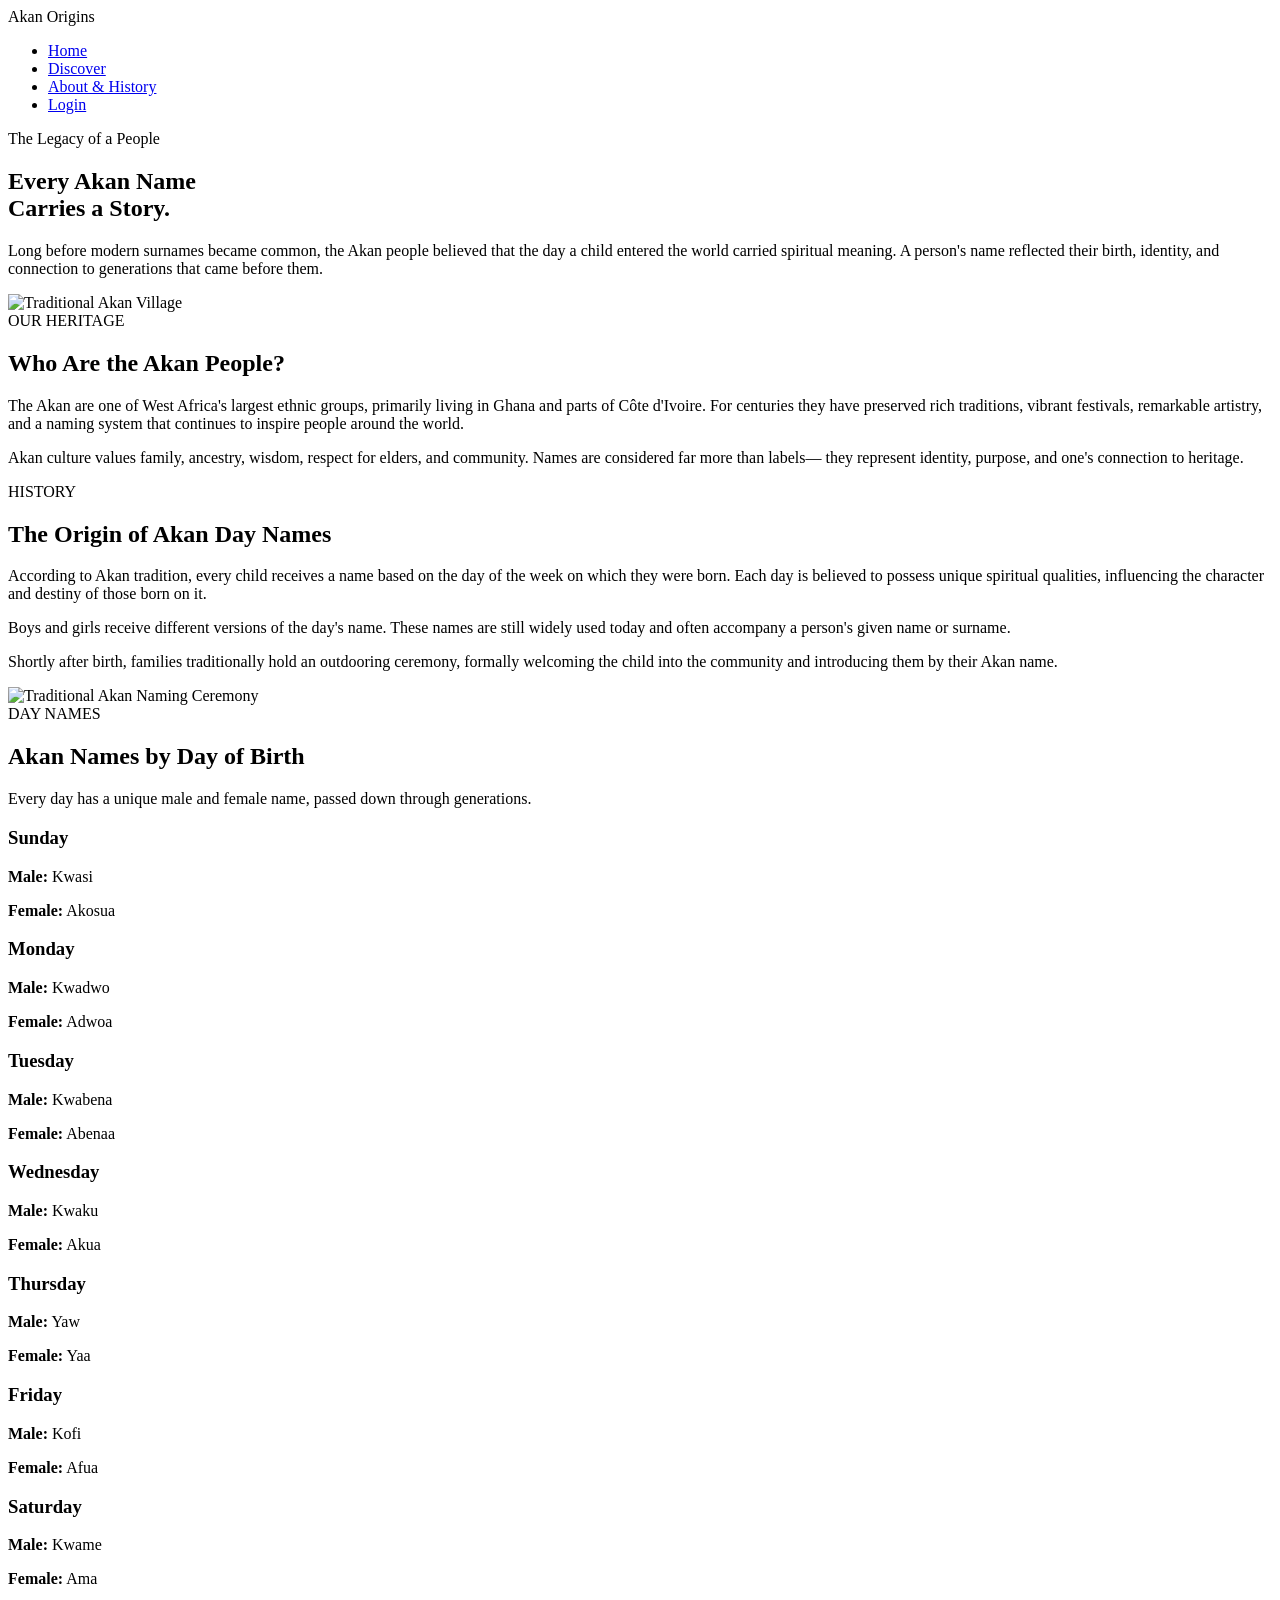
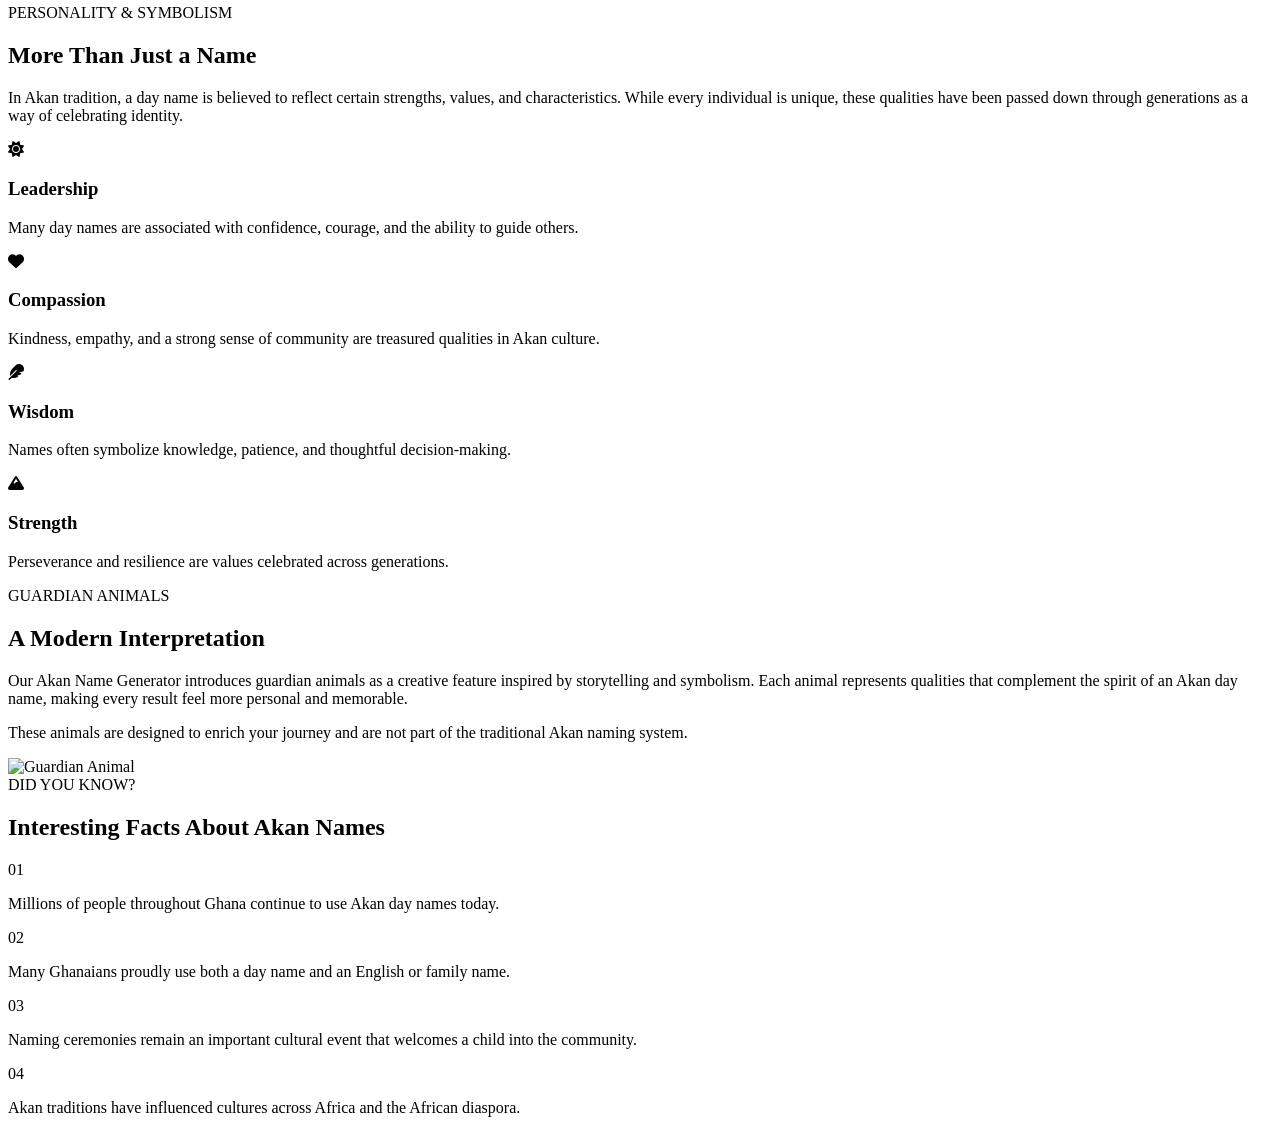
==== about.html @ 66f19a2b "add about-page fun-fact section" ====
<!DOCTYPE html>
<html lang="en">
<head>
    <meta charset="UTF-8">
    <meta name="viewport" content="width=device-width, initial-scale=1.0">
    <title>About & History | Akan Name Generator</title>

    <link rel="stylesheet" href="css/about.css">

    <!-- Google Fonts -->
    <link href="https://fonts.googleapis.com/css2?family=Playfair+Display:wght@400;600;700;800&family=Poppins:wght@300;400;500;600&display=swap" rel="stylesheet">

    <!-- Font Awesome -->
    <link rel="stylesheet"
          href="https://cdnjs.cloudflare.com/ajax/libs/font-awesome/6.6.0/css/all.min.css">
</head>
<body>

<!-- nav -->

<header>
    <nav class="navbar">

        <div class="logo">
            <span class="gold">Akan</span> Origins
        </div>

        <ul class="nav-links">
            <li><a href="index.html">Home</a></li>
            <li><a href="discover.html">Discover</a></li>
            <li><a href="about.html" class="active">About & History</a></li>
            <li><a href="login.html">Login</a></li>
        </ul>

    </nav>
</header>

<!-- hero section -->

<section class="about-hero">

    <div class="overlay"></div>

    <div class="hero-content">

        <p class="section-tag">
            The Legacy of a People
        </p>

        <h1>
            Every Akan Name<br>
            Carries a Story.
        </h1>

        <p class="hero-text">
            Long before modern surnames became common, the Akan people
            believed that the day a child entered the world carried
            spiritual meaning. A person's name reflected their birth,
            identity, and connection to generations that came before them.
        </p>

    </div>

</section>

<!-- introduction -->

<section class="intro">

    <div class="container">

        <div class="intro-image">

            <img src="images/akan-village.jpg"
                 alt="Traditional Akan Village">

        </div>

        <div class="intro-text">

            <span class="small-title">
                OUR HERITAGE
            </span>

            <h2>
                Who Are the Akan People?
            </h2>

            <p>

                The Akan are one of West Africa's largest ethnic groups,
                primarily living in Ghana and parts of Côte d'Ivoire.
                For centuries they have preserved rich traditions,
                vibrant festivals, remarkable artistry,
                and a naming system that continues to inspire people
                around the world.

            </p>

            <p>

                Akan culture values family, ancestry, wisdom,
                respect for elders, and community.
                Names are considered far more than labels—
                they represent identity, purpose,
                and one's connection to heritage.

            </p>

        </div>

    </div>

</section>

<!-- history -->

<section class="history">

    <div class="container">

        <div class="history-left">

            <span class="small-title">
                HISTORY
            </span>

            <h2>
                The Origin of Akan Day Names
            </h2>

            <p>

                According to Akan tradition, every child receives a
                name based on the day of the week on which they were born.
                Each day is believed to possess unique spiritual qualities,
                influencing the character and destiny of those born on it.

            </p>

            <p>

                Boys and girls receive different versions of the day's
                name. These names are still widely used today and often
                accompany a person's given name or surname.

            </p>

            <p>

                Shortly after birth, families traditionally hold an
                outdooring ceremony, formally welcoming the child into
                the community and introducing them by their Akan name.

            </p>

        </div>

        <div class="history-right">

            <img src="images/naming-ceremony.jpg"
                 alt="Traditional Akan Naming Ceremony">

        </div>

    </div>

</section>

<!-- days of the week -->

<section class="days">

    <div class="section-heading">

        <span class="small-title">
            DAY NAMES
        </span>

        <h2>
            Akan Names by Day of Birth
        </h2>

        <p>

            Every day has a unique male and female name,
            passed down through generations.

        </p>

    </div>

    <div class="days-grid">

        <div class="day-card">
            <h3>Sunday</h3>
            <p><strong>Male:</strong> Kwasi</p>
            <p><strong>Female:</strong> Akosua</p>
        </div>

        <div class="day-card">
            <h3>Monday</h3>
            <p><strong>Male:</strong> Kwadwo</p>
            <p><strong>Female:</strong> Adwoa</p>
        </div>

        <div class="day-card">
            <h3>Tuesday</h3>
            <p><strong>Male:</strong> Kwabena</p>
            <p><strong>Female:</strong> Abenaa</p>
        </div>

        <div class="day-card">
            <h3>Wednesday</h3>
            <p><strong>Male:</strong> Kwaku</p>
            <p><strong>Female:</strong> Akua</p>
        </div>

        <div class="day-card">
            <h3>Thursday</h3>
            <p><strong>Male:</strong> Yaw</p>
            <p><strong>Female:</strong> Yaa</p>
        </div>

        <div class="day-card">
            <h3>Friday</h3>
            <p><strong>Male:</strong> Kofi</p>
            <p><strong>Female:</strong> Afua</p>
        </div>

        <div class="day-card">
            <h3>Saturday</h3>
            <p><strong>Male:</strong> Kwame</p>
            <p><strong>Female:</strong> Ama</p>
        </div>

    </div>

</section>

<!-- personality and symbolism -->

<section class="personality">

    <div class="section-heading">

        <span class="small-title">
            PERSONALITY & SYMBOLISM
        </span>

        <h2>
            More Than Just a Name
        </h2>

        <p>
            In Akan tradition, a day name is believed to reflect certain
            strengths, values, and characteristics. While every individual
            is unique, these qualities have been passed down through
            generations as a way of celebrating identity.
        </p>

    </div>

    <div class="traits-grid">

        <div class="trait-card">
            <i class="fas fa-sun"></i>
            <h3>Leadership</h3>
            <p>Many day names are associated with confidence, courage, and the ability to guide others.</p>
        </div>

        <div class="trait-card">
            <i class="fas fa-heart"></i>
            <h3>Compassion</h3>
            <p>Kindness, empathy, and a strong sense of community are treasured qualities in Akan culture.</p>
        </div>

        <div class="trait-card">
            <i class="fas fa-feather"></i>
            <h3>Wisdom</h3>
            <p>Names often symbolize knowledge, patience, and thoughtful decision-making.</p>
        </div>

        <div class="trait-card">
            <i class="fas fa-mountain"></i>
            <h3>Strength</h3>
            <p>Perseverance and resilience are values celebrated across generations.</p>
        </div>

    </div>

</section>

<!-- spirit aimals -->

<section class="guardian">

    <div class="container">

        <div class="guardian-text">

            <span class="small-title">
                GUARDIAN ANIMALS
            </span>

            <h2>
                A Modern Interpretation
            </h2>

            <p>
                Our Akan Name Generator introduces guardian animals as a
                creative feature inspired by storytelling and symbolism.
                Each animal represents qualities that complement the spirit
                of an Akan day name, making every result feel more personal
                and memorable.
            </p>

            <p>
                These animals are designed to enrich your journey and are
                not part of the traditional Akan naming system.
            </p>

        </div>

        <div class="guardian-image">

            <img src="images/guardian-animal.jpg"
                 alt="Guardian Animal">

        </div>

    </div>

</section>

<!-- fun facts -->

<section class="facts">

    <div class="section-heading">

        <span class="small-title">
            DID YOU KNOW?
        </span>

        <h2>
            Interesting Facts About Akan Names
        </h2>

    </div>

    <div class="facts-grid">

        <div class="fact-card">
            <span>01</span>
            <p>
                Millions of people throughout Ghana continue to use
                Akan day names today.
            </p>
        </div>

        <div class="fact-card">
            <span>02</span>
            <p>
                Many Ghanaians proudly use both a day name and an
                English or family name.
            </p>
        </div>

        <div class="fact-card">
            <span>03</span>
            <p>
                Naming ceremonies remain an important cultural event
                that welcomes a child into the community.
            </p>
        </div>

        <div class="fact-card">
            <span>04</span>
            <p>
                Akan traditions have influenced cultures across Africa
                and the African diaspora.
            </p>
        </div>

    </div>

</section>
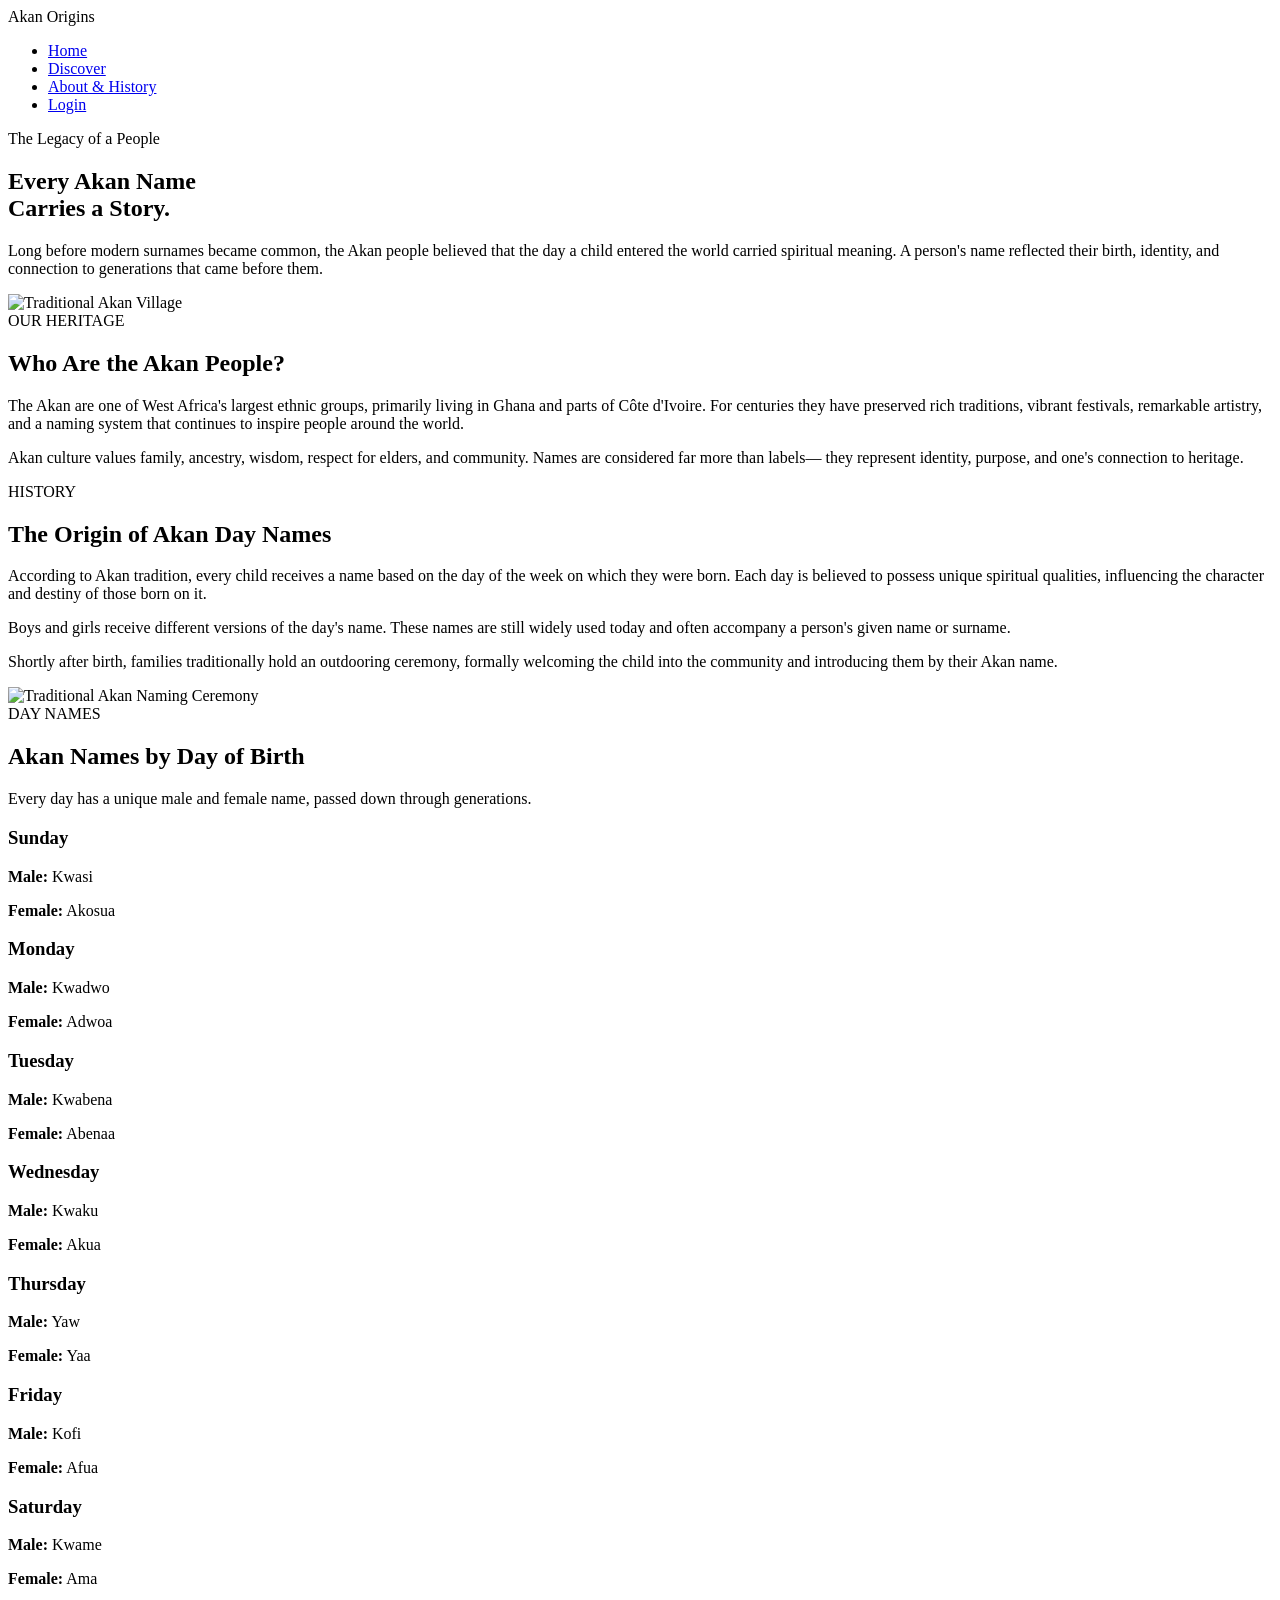
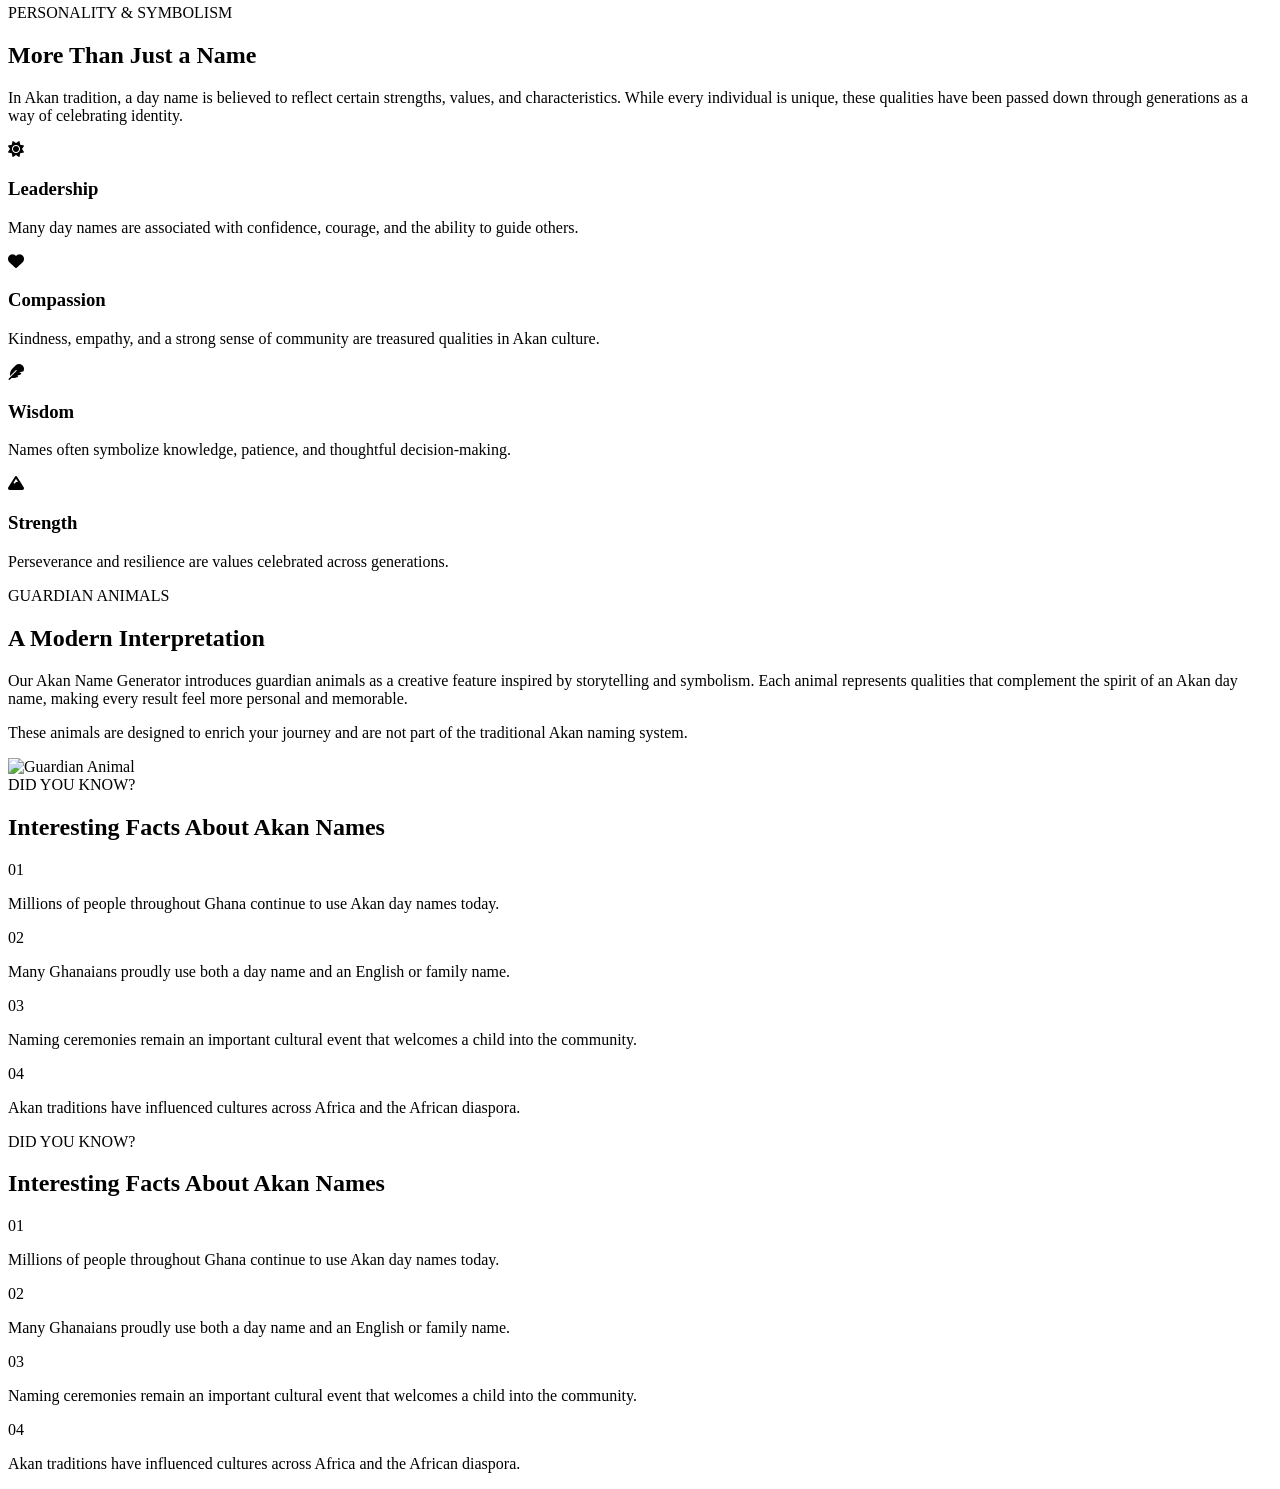
==== commit bd029657: "add about-page cta section" ====
--- a/about.html
+++ b/about.html
@@ -387,3 +387,57 @@
 
 </section>
 
+<!-- cta -->
+
+<section class="facts">
+
+    <div class="section-heading">
+
+        <span class="small-title">
+            DID YOU KNOW?
+        </span>
+
+        <h2>
+            Interesting Facts About Akan Names
+        </h2>
+
+    </div>
+
+    <div class="facts-grid">
+
+        <div class="fact-card">
+            <span>01</span>
+            <p>
+                Millions of people throughout Ghana continue to use
+                Akan day names today.
+            </p>
+        </div>
+
+        <div class="fact-card">
+            <span>02</span>
+            <p>
+                Many Ghanaians proudly use both a day name and an
+                English or family name.
+            </p>
+        </div>
+
+        <div class="fact-card">
+            <span>03</span>
+            <p>
+                Naming ceremonies remain an important cultural event
+                that welcomes a child into the community.
+            </p>
+        </div>
+
+        <div class="fact-card">
+            <span>04</span>
+            <p>
+                Akan traditions have influenced cultures across Africa
+                and the African diaspora.
+            </p>
+        </div>
+
+    </div>
+
+</section>
+
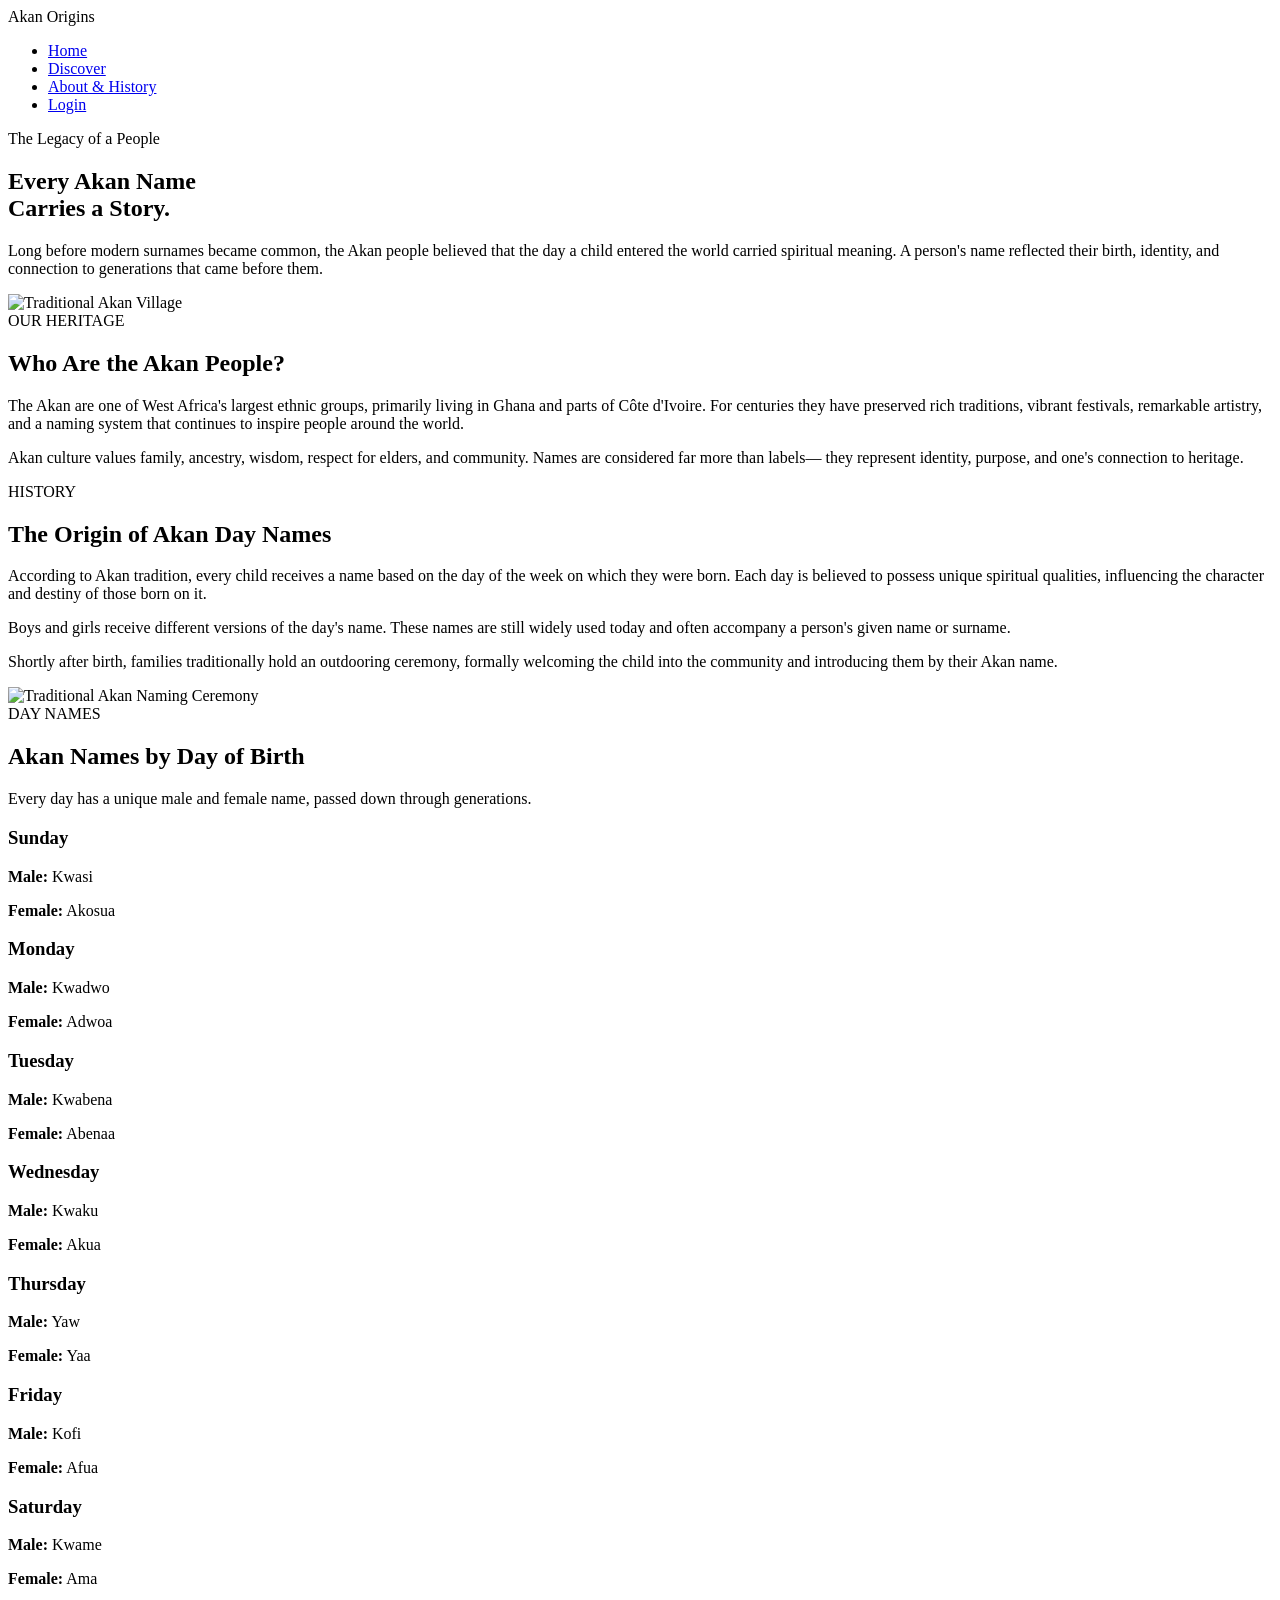
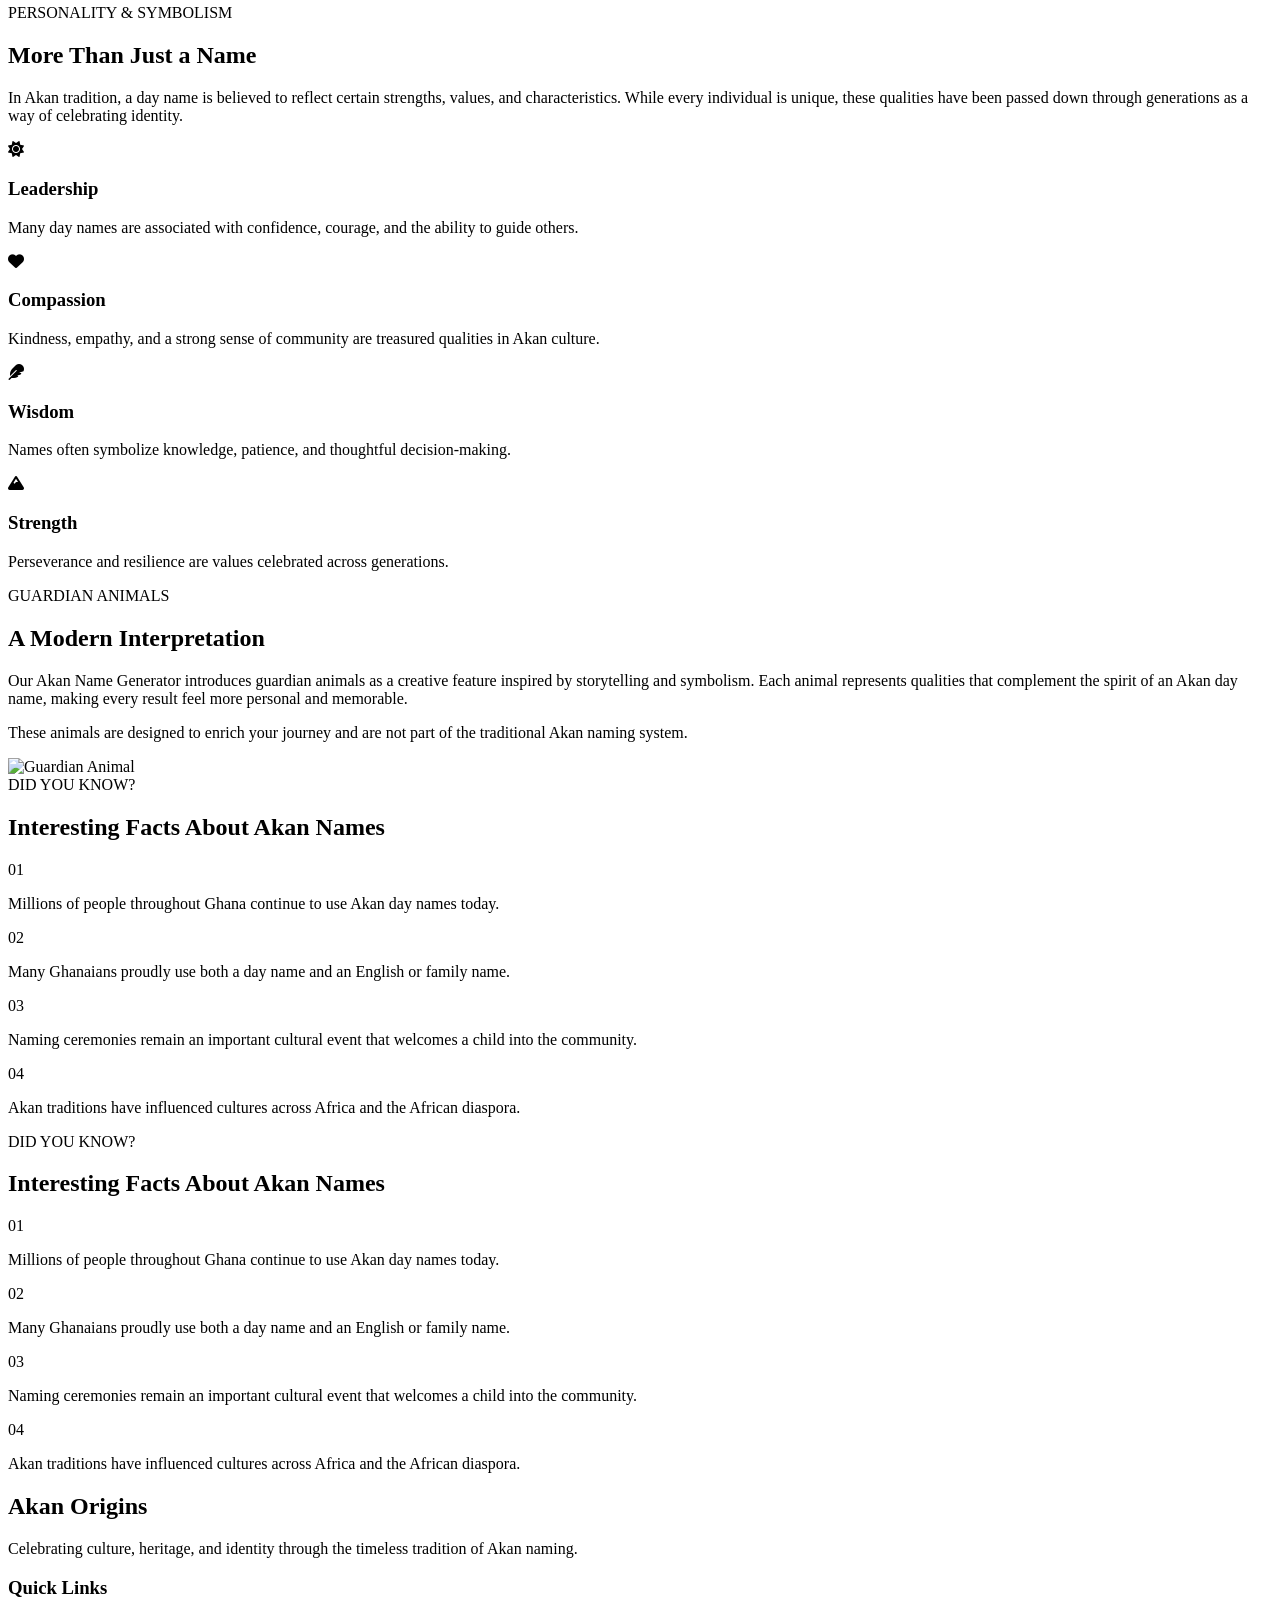
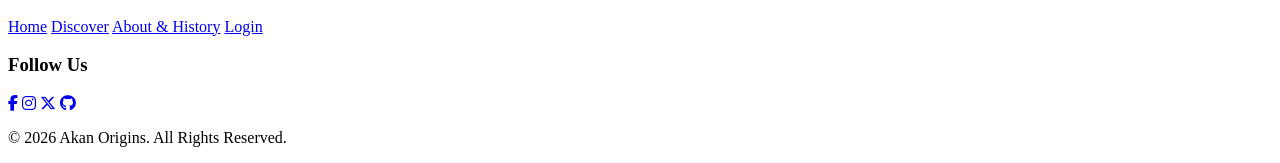
==== commit aa7472df: "add about-page footer section" ====
--- a/about.html
+++ b/about.html
@@ -441,3 +441,51 @@
 
 </section>
 
+<!-- footer -->
+
+<footer>
+
+    <div class="footer-content">
+
+        <div class="footer-logo">
+            <h2><span>Akan</span> Origins</h2>
+            <p>
+                Celebrating culture, heritage, and identity through the
+                timeless tradition of Akan naming.
+            </p>
+        </div>
+
+        <div class="footer-links">
+
+            <h3>Quick Links</h3>
+
+            <a href="index.html">Home</a>
+            <a href="discover.html">Discover</a>
+            <a href="about.html">About & History</a>
+            <a href="login.html">Login</a>
+
+        </div>
+
+        <div class="footer-social">
+
+            <h3>Follow Us</h3>
+
+            <a href="#"><i class="fab fa-facebook-f"></i></a>
+            <a href="#"><i class="fab fa-instagram"></i></a>
+            <a href="#"><i class="fab fa-x-twitter"></i></a>
+            <a href="#"><i class="fab fa-github"></i></a>
+
+        </div>
+
+    </div>
+
+    <div class="footer-bottom">
+        <p>
+            © 2026 Akan Origins. All Rights Reserved.
+        </p>
+    </div>
+
+</footer>
+
+</body>
+</html>
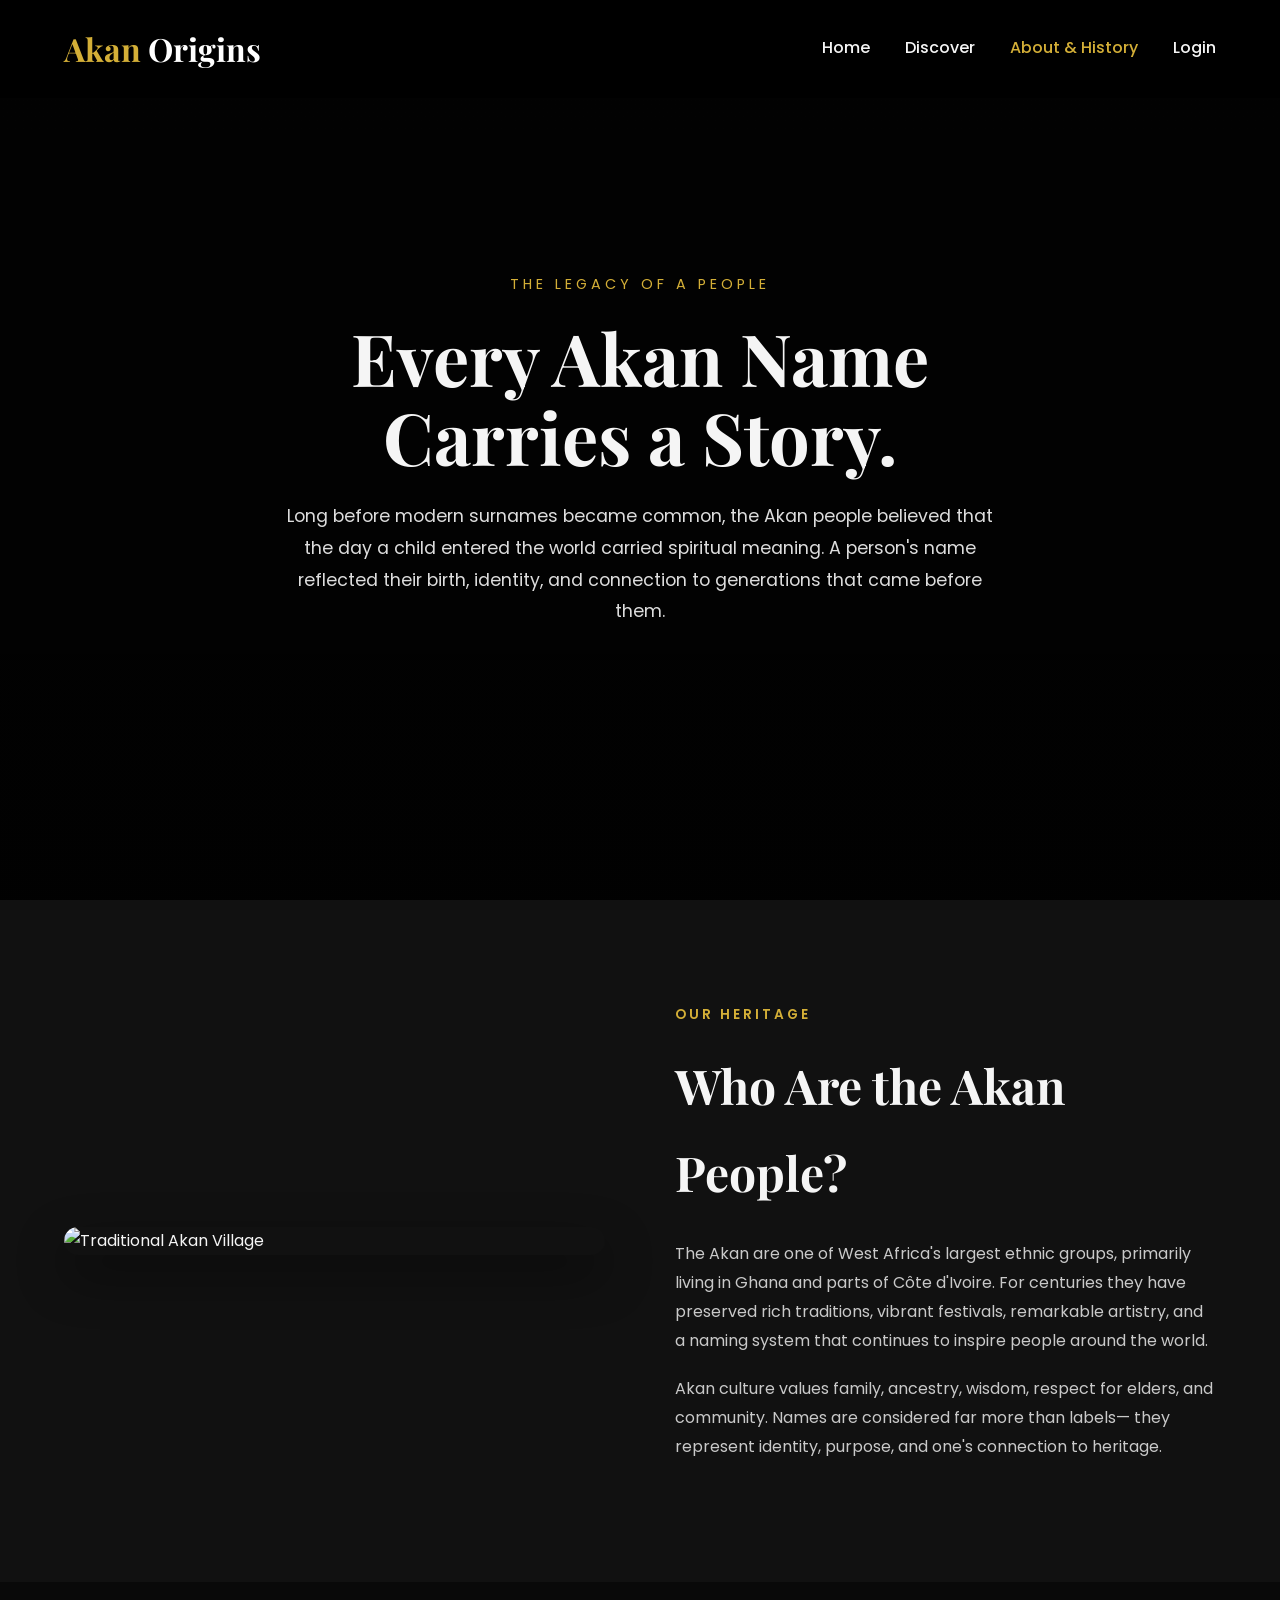
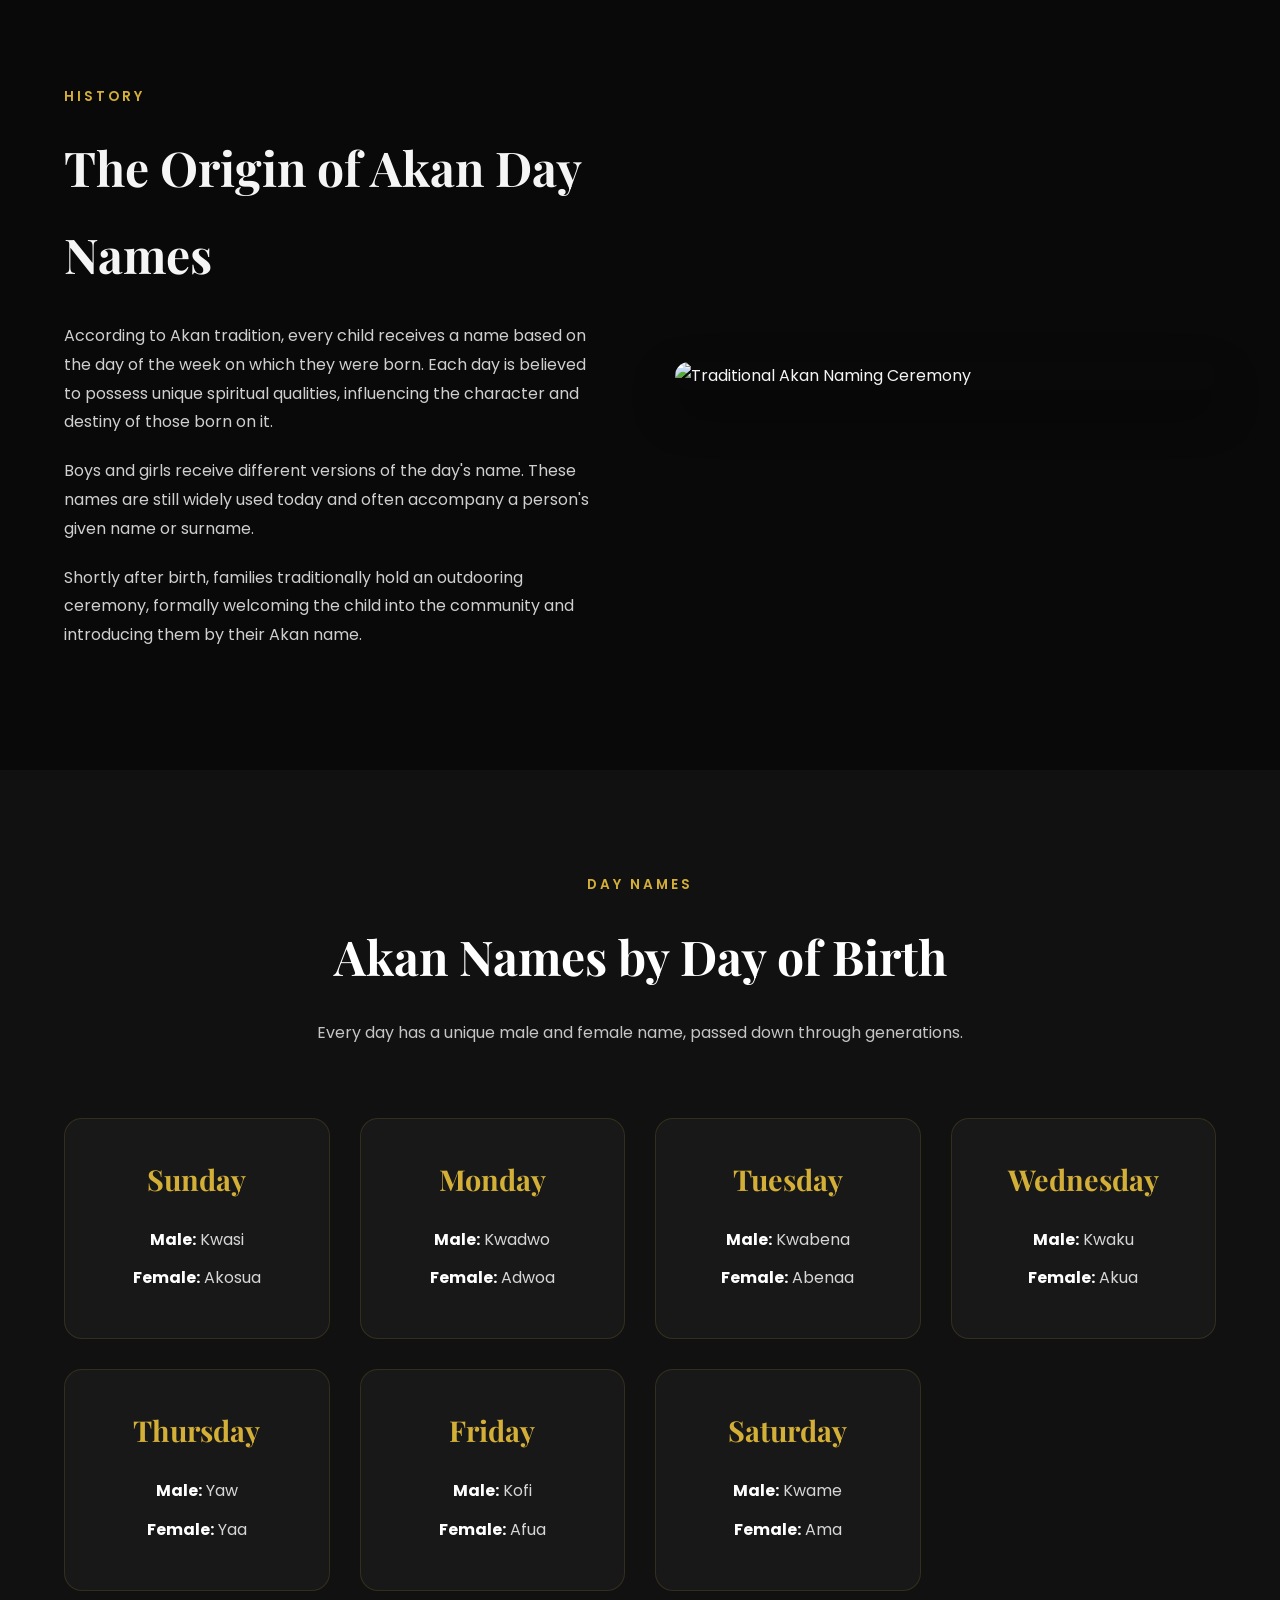
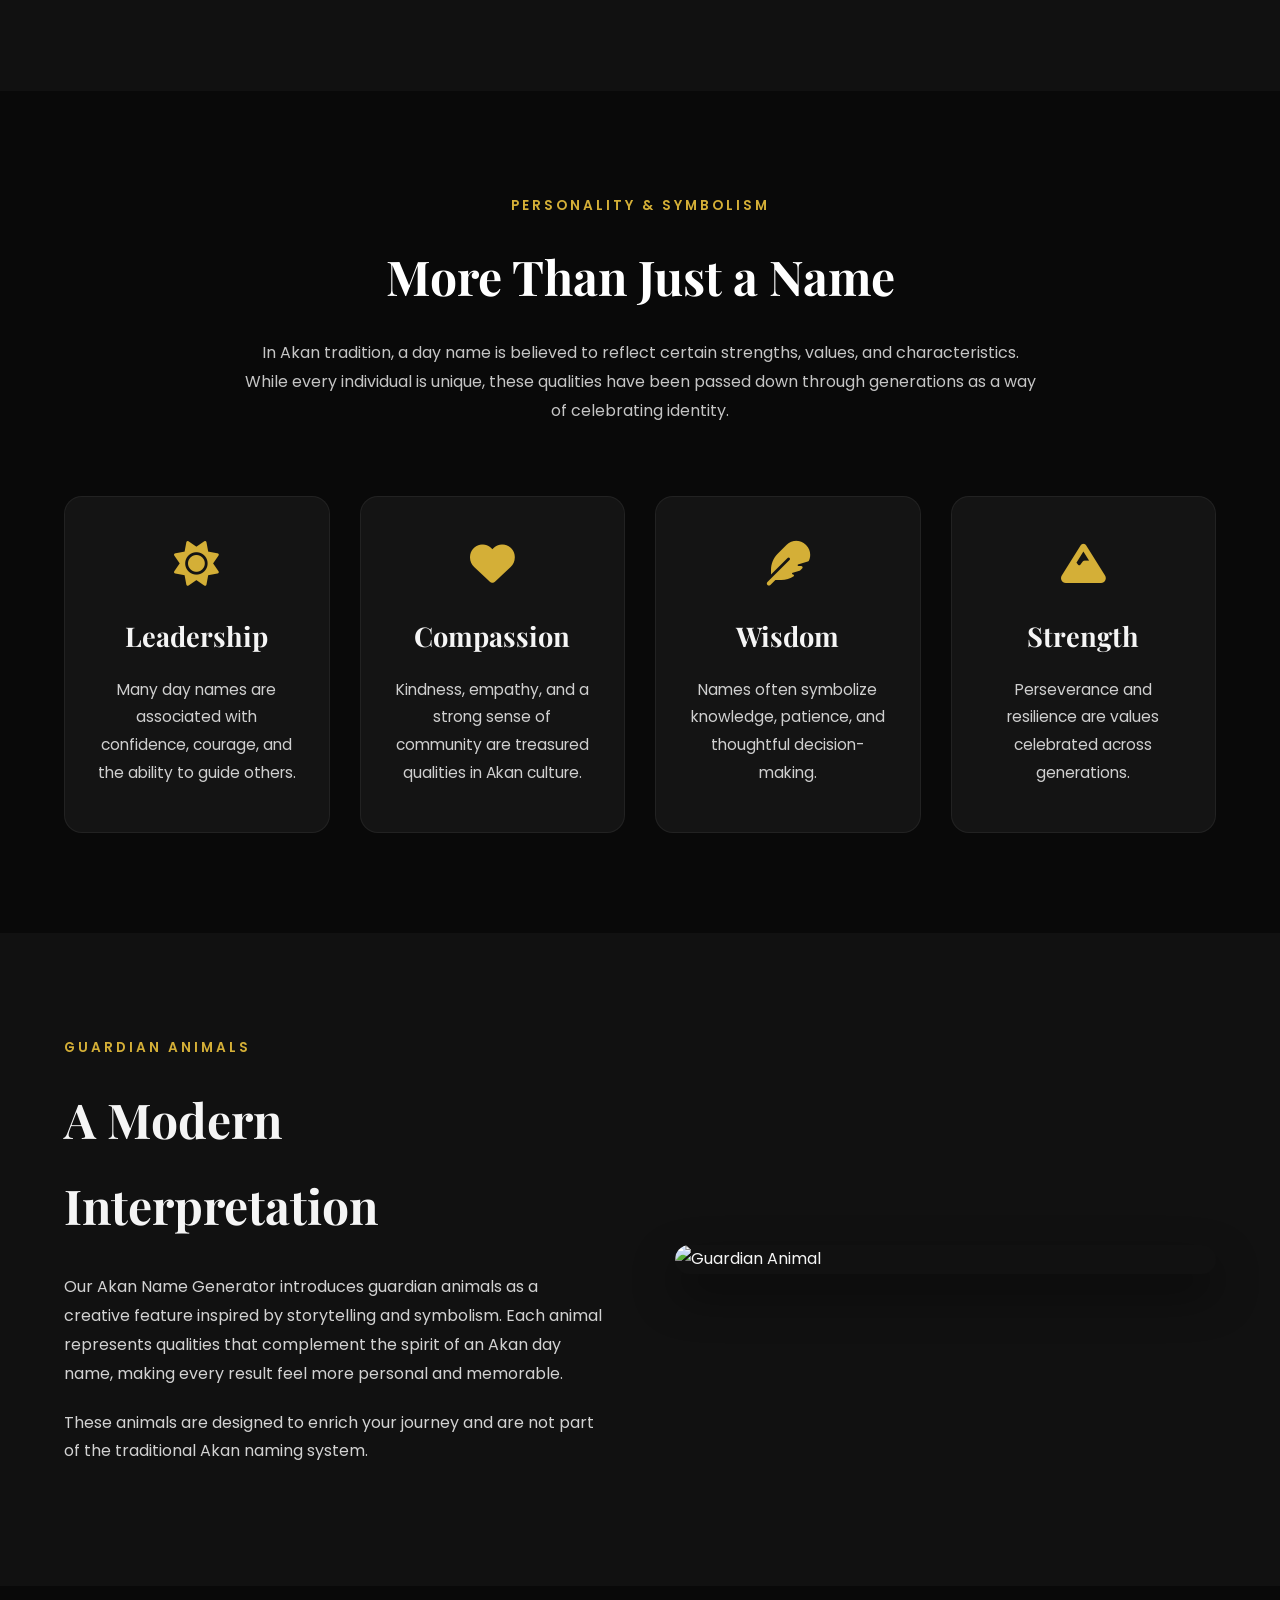
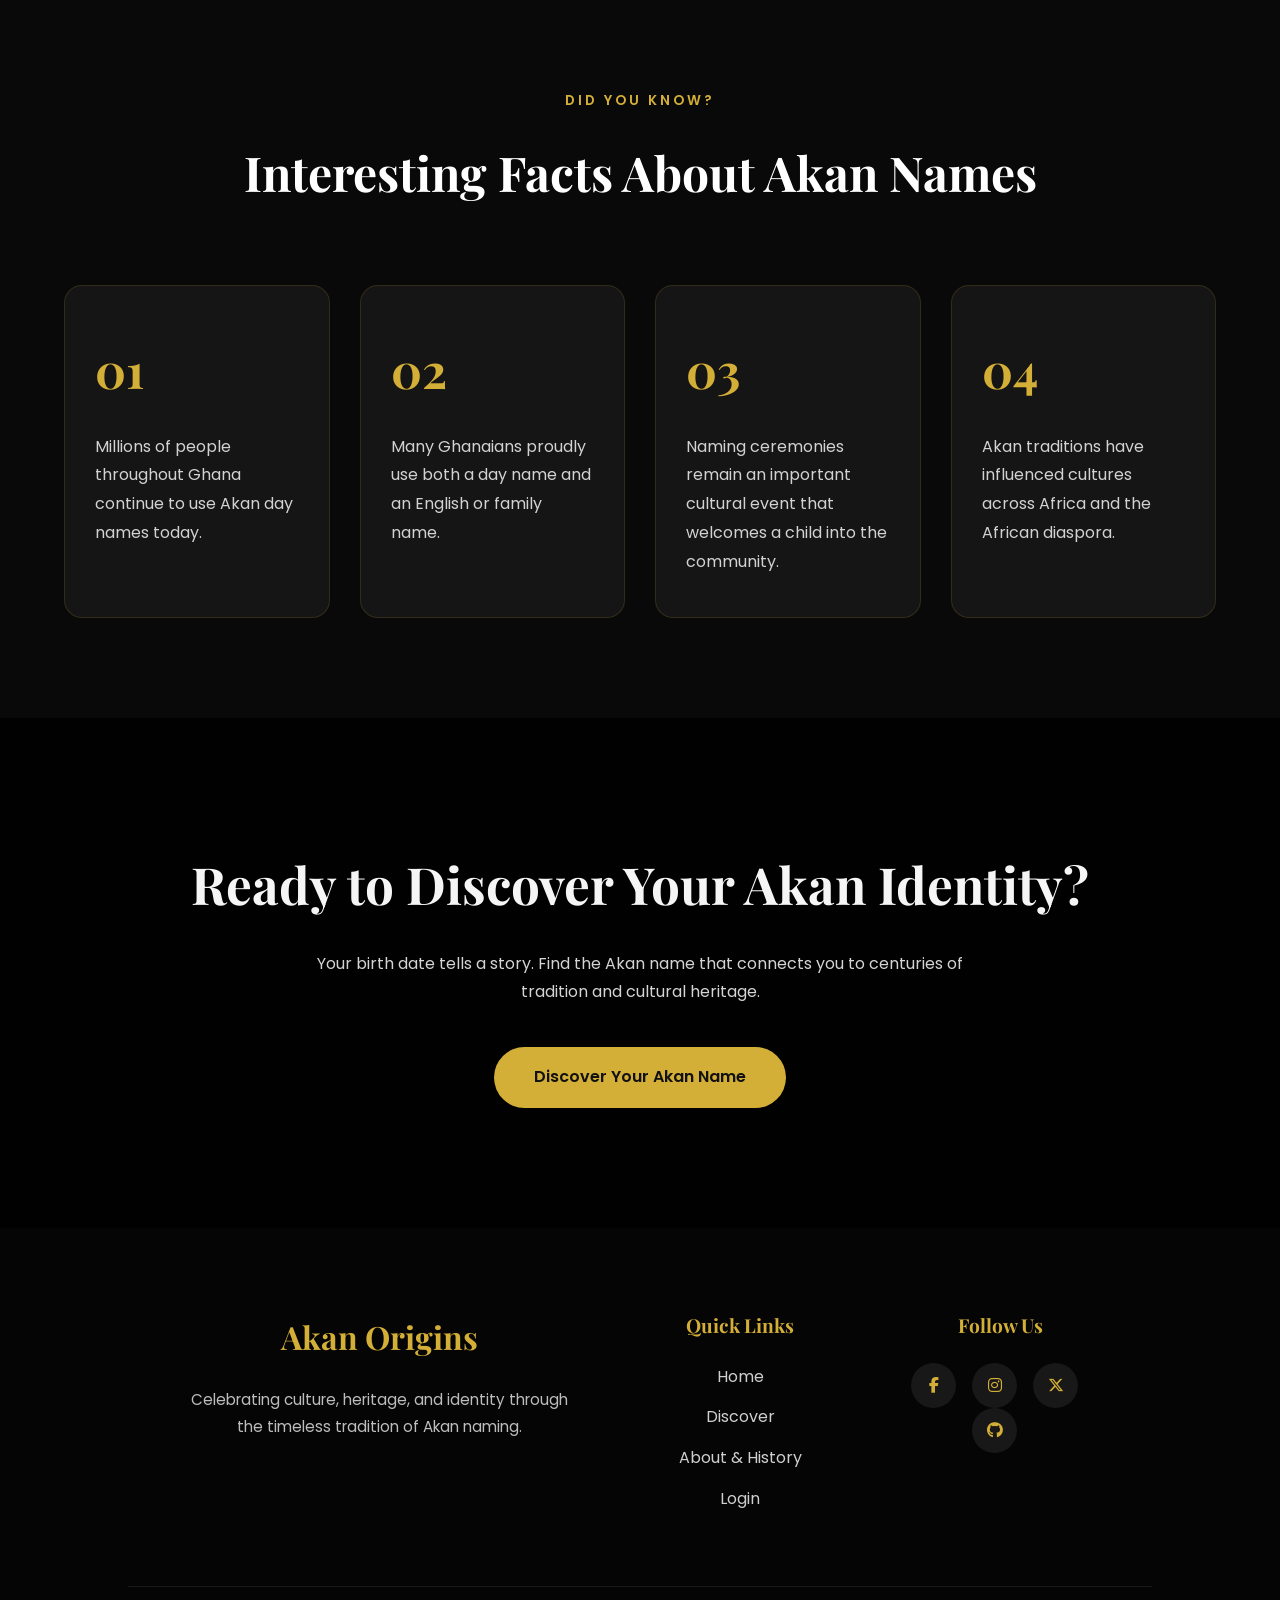
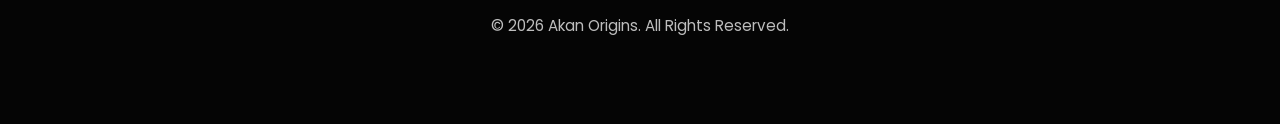
==== commit 37bbbcae: "change about page cta" ====
--- a/about.html
+++ b/about.html
@@ -5,7 +5,7 @@
     <meta name="viewport" content="width=device-width, initial-scale=1.0">
     <title>About & History | Akan Name Generator</title>
 
-    <link rel="stylesheet" href="css/about.css">
+    <link rel="stylesheet" href="css/style.css">
 
     <!-- Google Fonts -->
     <link href="https://fonts.googleapis.com/css2?family=Playfair+Display:wght@400;600;700;800&family=Poppins:wght@300;400;500;600&display=swap" rel="stylesheet">
@@ -389,55 +389,20 @@
 
 <!-- cta -->
 
-<section class="facts">
-
-    <div class="section-heading">
-
-        <span class="small-title">
-            DID YOU KNOW?
-        </span>
-
-        <h2>
-            Interesting Facts About Akan Names
-        </h2>
-
-    </div>
-
-    <div class="facts-grid">
-
-        <div class="fact-card">
-            <span>01</span>
-            <p>
-                Millions of people throughout Ghana continue to use
-                Akan day names today.
-            </p>
-        </div>
-
-        <div class="fact-card">
-            <span>02</span>
-            <p>
-                Many Ghanaians proudly use both a day name and an
-                English or family name.
-            </p>
-        </div>
-
-        <div class="fact-card">
-            <span>03</span>
-            <p>
-                Naming ceremonies remain an important cultural event
-                that welcomes a child into the community.
-            </p>
-        </div>
-
-        <div class="fact-card">
-            <span>04</span>
-            <p>
-                Akan traditions have influenced cultures across Africa
-                and the African diaspora.
-            </p>
-        </div>
-
-    </div>
+<section class="about-cta">
+
+    <h2>
+        Ready to Discover Your Akan Identity?
+    </h2>
+
+    <p>
+        Your birth date tells a story. Find the Akan name that connects
+        you to centuries of tradition and cultural heritage.
+    </p>
+
+    <a href="discover.html" class="cta-btn">
+        Discover Your Akan Name
+    </a>
 
 </section>
 
--- a/css/style.css
+++ b/css/style.css
@@ -0,0 +1,982 @@
+/* RESET */
+
+* {
+    margin: 0;
+    padding: 0;
+    box-sizing: border-box;
+}
+
+html {
+    scroll-behavior: smooth;
+}
+
+body {
+    font-family: "Poppins", sans-serif;
+    background-color: #0F0F0F;
+    color: #F7F3EC;
+    line-height: 1.7;
+}
+
+/* general style */
+
+section {
+    padding: 100px 10%;
+}
+
+h1,
+h2,
+h3 {
+    font-family: "Playfair Display", serif;
+}
+
+a {
+    text-decoration: none;
+}
+
+ul {
+    list-style: none;
+}
+
+.section-title {
+    text-align: center;
+    margin-bottom: 60px;
+}
+
+.section-title h2 {
+    font-size: 2.8rem;
+    color: #D4AF37;
+    margin-bottom: 15px;
+}
+
+.section-title p {
+    color: #BDBDBD;
+    max-width: 700px;
+    margin: auto;
+}
+
+/* header */
+
+header {
+    position: fixed;
+    width: 100%;
+    top: 0;
+    left: 0;
+    z-index: 1000;
+
+    background: rgba(15, 15, 15, 0.85);
+    backdrop-filter: blur(10px);
+}
+
+/* nav */
+
+nav {
+    width: 90%;
+    margin: auto;
+
+    display: flex;
+    justify-content: space-between;
+    align-items: center;
+
+    padding: 20px 0;
+}
+
+.logo h2 {
+    color: #D4AF37;
+    font-size: 2rem;
+}
+
+nav ul {
+    display: flex;
+    gap: 40px;
+}
+
+nav ul li a {
+    color: #F7F3EC;
+    font-weight: 500;
+    transition: 0.3s;
+}
+
+nav ul li a:hover {
+    color: #D4AF37;
+}
+
+/* hero section */
+
+.hero {
+    min-height: 100vh;
+    display: flex;
+    justify-content: center;
+    align-items: center;
+    text-align: center;
+    background:
+        linear-gradient(rgba(15,15,15,.75),
+        rgba(15,15,15,.75)),
+        url("../images/hero.jpg");
+
+    background-size: cover;
+    background-position: center;
+    background-attachment: fixed;
+}
+
+.hero-content {
+    max-width: 850px;
+}
+
+.subtitle {
+    color: #D4AF37;
+    letter-spacing: 3px;
+    text-transform: uppercase;
+    margin-bottom: 20px;
+}
+
+.hero h1 {
+    font-size: 4.8rem;
+    line-height: 1.1;
+    margin-bottom: 30px;
+}
+
+.hero-text {
+    color: #D8D8D8;
+    font-size: 1.1rem;
+    margin-bottom: 45px;
+}
+
+.hero-button {
+    display: inline-block;
+    background: #D4AF37;
+    color: #111;
+    padding: 18px 40px;
+    border-radius: 50px;
+    font-weight: 600;
+    transition: 0.3s;
+
+}
+
+.hero-button:hover {
+    transform: translateY(-5px);
+    background: #E4C76A;
+    box-shadow: 0 12px 30px rgba(212,175,55,.35);
+}
+
+/* history section */
+
+.history {
+    background-color: #181818;
+}
+
+.history-cards {
+    display: grid;
+    grid-template-columns: repeat(auto-fit, minmax(280px, 1fr));
+    gap: 30px;
+}
+
+.card {
+    background: #232323;
+    padding: 40px 30px;
+    border-radius: 18px;
+    border-top: 4px solid #D4AF37;
+    transition: 0.35s ease;
+}
+
+.card:hover {
+    transform: translateY(-10px);
+    box-shadow: 0 20px 40px rgba(0,0,0,.35);
+}
+
+.card h3 {
+    color: #D4AF37;
+    font-size: 1.6rem;
+    margin-bottom: 18px;
+}
+
+.card p {
+    color: #CFCFCF;
+    font-size: .98rem;
+}
+
+/* discover */
+
+.why-discover {
+    background-color: #0F0F0F;
+}
+
+.reason-cards {
+    display: grid;
+    grid-template-columns: repeat(auto-fit, minmax(270px, 1fr));
+    gap: 35px;
+}
+
+.reason-card {
+    background: #232323;
+    border-radius: 18px;
+    padding: 45px 30px;
+    text-align: center;
+    transition: .35s ease;
+    position: relative;
+    overflow: hidden;
+}
+
+/* Gold accent line */
+
+.reason-card::before {
+    content: "";
+    position: absolute;
+    top: 0;
+    left: 0;
+    width: 100%;
+    height: 4px;
+    background: #D4AF37;
+
+}
+
+.reason-card:hover {
+    transform: translateY(-10px);
+    box-shadow: 0 20px 40px rgba(0,0,0,.35);
+}
+
+.reason-card:nth-child(2) {
+    margin-top: 30px;
+}
+
+.reason-card h3 {
+    color: #D4AF37;
+    font-size: 1.7rem;
+    margin-bottom: 20px;
+
+}
+
+.reason-card p {
+    color: #D0D0D0;
+    font-size: .98rem;
+}
+
+/* how it works */
+
+.how-it-works {
+    background-color: #181818;
+}
+
+.steps {
+    display: flex;
+    justify-content: space-between;
+    gap: 25px;
+    flex-wrap: wrap;
+    margin-top: 60px;
+}
+
+.step {
+    flex: 1;
+    min-width: 220px;
+    background: #232323;
+    padding: 35px 25px;
+    border-radius: 18px;
+    text-align: center;
+    transition: 0.35s ease;
+    border-bottom: 4px solid #D4AF37;
+}
+
+.step:hover {
+    transform: translateY(-10px);
+    box-shadow: 0 20px 40px rgba(0,0,0,.35);
+}
+
+.step span {
+    display: inline-flex;
+    justify-content: center;
+    align-items: center;
+    width: 60px;
+    height: 60px;
+    border-radius: 50%;
+    background: #D4AF37;
+    color: #111;
+    font-weight: bold;
+    font-size: 1.2rem;
+    margin-bottom: 20px;
+}
+
+.step h3 {
+    color: #D4AF37;
+    font-size: 1.4rem;
+    margin-bottom: 15px;
+}
+
+.step p {
+    color: #D0D0D0;
+    font-size: .95rem;
+}
+
+/* teaser section */
+
+.teaser {
+    background: linear-gradient(
+        135deg,
+        #1B1B1B,
+        #111111
+    );
+    text-align: center;
+}
+
+.teaser-content {
+    max-width: 850px;
+    margin: auto;
+}
+
+.teaser h2 {
+    font-size: 3rem;
+    color: #D4AF37;
+    margin-bottom: 30px;
+}
+
+.teaser p {
+    color: #D8D8D8;
+    font-size: 1.1rem;
+    margin-bottom: 45px;
+    line-height: 1.9;
+}
+
+.teaser-button {
+    display: inline-block;
+    background: #D4AF37;
+    color: #111;
+    padding: 18px 45px;
+    border-radius: 50px;
+    font-weight: 600;
+    transition: .3s;
+}
+
+.teaser-button:hover {
+    background: #E4C76A;
+    transform: translateY(-5px);
+    box-shadow: 0 12px 30px rgba(212,175,55,.35);
+}
+
+/* cta */
+
+cta {
+    background: linear-gradient(135deg, #D4AF37, #B68B21);
+    text-align: center;
+    color: #111;
+}
+
+.cta h2 {
+    font-size: 3rem;
+    margin-bottom: 25px;
+    text-align: center;
+}
+
+.cta p {
+    font-size: 1.1rem;
+    max-width: 650px;
+    margin: auto auto 40px;
+    text-align: center;
+}
+
+.cta-button {
+    display: inline-block;
+    background: #D4AF37;
+    color: #F7F3EC;
+    padding: 18px 45px;
+    border-radius: 50px;
+    font-weight: 600;
+    transition: .3s;
+    justify-content: center;
+}
+
+.cta-button:hover {
+    background: #232323;
+    transform: translateY(-5px);
+    box-shadow: 0 12px 25px rgba(0,0,0,.35);
+}
+
+/* footer */
+
+footer {
+    background: #090909;
+    text-align: center;
+    padding: 50px 10%;
+}
+
+footer h2 {
+    color: #D4AF37;
+    font-size: 2rem;
+    margin-bottom: 15px;
+}
+
+footer p {
+    color: #BDBDBD;
+    margin-bottom: 10px;
+    font-size: .95rem;
+}
+
+/* custom scroll bar */
+
+::-webkit-scrollbar {
+
+    width: 10px;
+
+}
+
+::-webkit-scrollbar-track {
+
+    background: #111;
+
+}
+
+::-webkit-scrollbar-thumb {
+
+    background: #D4AF37;
+
+    border-radius: 20px;
+
+}
+
+::-webkit-scrollbar-thumb:hover {
+
+    background: #E4C76A;
+
+}
+
+/* google fonts */
+
+@import url('https://fonts.googleapis.com/css2?family=Playfair+Display:wght@400;500;600;700;800&family=Poppins:wght@300;400;500;600;700&display=swap');
+
+/* reset */
+
+*{
+    margin:0;
+    padding:0;
+    box-sizing:border-box;
+}
+
+html{
+    scroll-behavior:smooth;
+}
+
+body{
+    font-family:'Poppins',sans-serif;
+    background:#090909;
+    color:#f5f5f5;
+    line-height:1.8;
+    overflow-x:hidden;
+}
+
+img{
+    width:100%;
+    display:block;
+}
+
+a{
+    text-decoration:none;
+    color:inherit;
+}
+
+ul{
+    list-style:none;
+}
+
+.container{
+    width:90%;
+    max-width:1200px;
+    margin:auto;
+}
+
+section{
+    padding:100px 0;
+}
+
+/* reusable styles */
+
+.small-title{
+    display:inline-block;
+    color:#D4AF37;
+    font-size:.85rem;
+    font-weight:600;
+    letter-spacing:3px;
+    margin-bottom:15px;
+    text-transform:uppercase;
+}
+
+.section-heading{
+    text-align:center;
+    max-width:800px;
+    margin:0 auto 70px;
+}
+
+.section-heading h2{
+    font-family:'Playfair Display',serif;
+    font-size:3rem;
+    margin-bottom:20px;
+    color:#fff;
+}
+
+.section-heading p{
+    color:#c5c5c5;
+    font-size:1rem;
+}
+
+/* nav */
+
+header{
+    position:fixed;
+    width:100%;
+    top:0;
+    left:0;
+    z-index:1000;
+    background:rgba(0,0,0,.75);
+    backdrop-filter:blur(12px);
+}
+
+.navbar{
+    width:90%;
+    max-width:1300px;
+    margin:auto;
+    display:flex;
+    justify-content:space-between;
+    align-items:center;
+    padding:20px 0;
+}
+
+.logo{
+    font-family:'Playfair Display',serif;
+    font-size:2rem;
+    font-weight:700;
+    color:white;
+}
+
+.logo .gold{
+    color:#D4AF37;
+}
+
+.nav-links{
+    display:flex;
+    gap:35px;
+}
+
+.nav-links a{
+    color:#f5f5f5;
+    transition:.3s;
+    font-weight:500;
+}
+
+.nav-links a:hover,
+.nav-links .active{
+    color:#D4AF37;
+}
+
+/* hero section */
+
+.about-hero{
+    height:100vh;
+    background:
+        linear-gradient(rgba(0,0,0,.65),rgba(0,0,0,.75)),
+        url("../images/about-hero.jpg") center/cover no-repeat;
+    display:flex;
+    justify-content:center;
+    align-items:center;
+    text-align:center;
+    position:relative;
+}
+
+.overlay{
+    position:absolute;
+    inset:0;
+    background:rgba(0,0,0,.35);
+}
+
+.hero-content{
+    position:relative;
+    z-index:2;
+    width:90%;
+    max-width:900px;
+}
+
+.section-tag{
+    color:#D4AF37;
+    text-transform:uppercase;
+    letter-spacing:4px;
+    font-size:.9rem;
+    margin-bottom:20px;
+}
+
+.hero-content h1{
+    font-family:'Playfair Display',serif;
+    font-size:4.5rem;
+    line-height:1.1;
+    margin-bottom:25px;
+}
+
+.hero-text{
+    color:#dddddd;
+    max-width:720px;
+    margin:auto;
+    font-size:1.1rem;
+}
+
+/* intro */
+
+.intro{
+    background:#111111;
+}
+
+.intro .container{
+    display:grid;
+    grid-template-columns:1fr 1fr;
+    gap:70px;
+    align-items:center;
+}
+
+.intro-image{
+    overflow:hidden;
+    border-radius:18px;
+    box-shadow:0 20px 50px rgba(0,0,0,.45);
+}
+
+.intro-image img{
+    transition:.6s;
+}
+
+.intro-image:hover img{
+    transform:scale(1.08);
+}
+
+.intro-text h2{
+    font-family:'Playfair Display',serif;
+    font-size:3rem;
+    margin-bottom:25px;
+}
+
+.intro-text p{
+    margin-bottom:20px;
+    color:#c9c9c9;
+}
+
+/* history */
+
+.history{
+    background:#090909;
+}
+
+.history .container{
+    display:grid;
+    grid-template-columns:1fr 1fr;
+    gap:70px;
+    align-items:center;
+}
+
+.history-left h2{
+    font-family:'Playfair Display',serif;
+    font-size:3rem;
+    margin-bottom:25px;
+}
+
+.history-left p{
+    margin-bottom:20px;
+    color:#cfcfcf;
+}
+
+.history-right{
+    overflow:hidden;
+    border-radius:18px;
+    box-shadow:0 20px 45px rgba(0,0,0,.45);
+}
+
+.history-right img{
+    transition:.6s;
+}
+
+.history-right:hover img{
+    transform:scale(1.08);
+}
+
+/* days of the week */
+
+.days{
+    background:#111111;
+}
+
+.days-grid{
+    width:90%;
+    max-width:1200px;
+    margin:60px auto 0;
+    display:grid;
+    grid-template-columns:repeat(auto-fit,minmax(250px,1fr));
+    gap:30px;
+}
+
+.day-card{
+    background:#181818;
+    padding:35px 30px;
+    border:1px solid rgba(212,175,55,.15);
+    border-radius:18px;
+    text-align:center;
+    transition:.35s ease;
+}
+
+.day-card:hover{
+    transform:translateY(-10px);
+    border-color:#D4AF37;
+    box-shadow:0 15px 35px rgba(212,175,55,.18);
+}
+
+.day-card h3{
+    font-family:'Playfair Display',serif;
+    font-size:1.8rem;
+    color:#D4AF37;
+    margin-bottom:20px;
+}
+
+.day-card p{
+    color:#d6d6d6;
+    margin:10px 0;
+}
+
+.day-card strong{
+    color:#ffffff;
+}
+
+/* symbolism */
+
+.personality{
+    background:#090909;
+}
+
+.traits-grid{
+    width:90%;
+    max-width:1200px;
+    margin:60px auto 0;
+    display:grid;
+    grid-template-columns:repeat(auto-fit,minmax(250px,1fr));
+    gap:30px;
+}
+
+.trait-card{
+    background:#141414;
+    padding:45px 30px;
+    border-radius:18px;
+    text-align:center;
+    transition:.35s;
+    border:1px solid rgba(255,255,255,.06);
+}
+
+.trait-card:hover{
+    transform:translateY(-10px);
+    border-color:#D4AF37;
+    box-shadow:0 18px 40px rgba(212,175,55,.15);
+}
+
+.trait-card i{
+    font-size:2.8rem;
+    color:#D4AF37;
+    margin-bottom:25px;
+}
+
+.trait-card h3{
+    font-family:'Playfair Display',serif;
+    font-size:1.7rem;
+    margin-bottom:15px;
+}
+
+.trait-card p{
+    color:#cfcfcf;
+    font-size:.97rem;
+}
+
+/* spirit animals */
+
+.guardian{
+    background:#111111;
+}
+
+.guardian .container{
+    display:grid;
+    grid-template-columns:1fr 1fr;
+    gap:70px;
+    align-items:center;
+}
+
+.guardian-text h2{
+    font-family:'Playfair Display',serif;
+    font-size:3rem;
+    margin-bottom:25px;
+}
+
+.guardian-text p{
+    color:#d2d2d2;
+    margin-bottom:20px;
+}
+
+.guardian-image{
+    overflow:hidden;
+    border-radius:20px;
+    box-shadow:0 20px 45px rgba(0,0,0,.45);
+}
+
+.guardian-image img{
+    transition:.6s ease;
+}
+
+.guardian-image:hover img{
+    transform:scale(1.08);
+}
+
+/* fun facts */
+
+.facts{
+    background:#090909;
+}
+
+.facts-grid{
+    width:90%;
+    max-width:1200px;
+    margin:60px auto 0;
+    display:grid;
+    grid-template-columns:repeat(auto-fit,minmax(260px,1fr));
+    gap:30px;
+}
+
+.fact-card{
+    background:#151515;
+    padding:40px 30px;
+    border-radius:18px;
+    border:1px solid rgba(212,175,55,.15);
+    transition:.35s ease;
+    position:relative;
+    overflow:hidden;
+}
+
+.fact-card:hover{
+    transform:translateY(-10px);
+    border-color:#D4AF37;
+    box-shadow:0 18px 40px rgba(212,175,55,.15);
+}
+
+.fact-card span{
+    display:block;
+    font-size:3rem;
+    font-weight:700;
+    color:#D4AF37;
+    margin-bottom:20px;
+    font-family:'Playfair Display',serif;
+}
+
+.fact-card p{
+    color:#d2d2d2;
+}
+
+/* cta */
+
+.about-cta{
+    background:linear-gradient(rgba(0,0,0,.85),rgba(0,0,0,.85)),
+    url("../images/cta-bg.jpg") center/cover no-repeat;
+    text-align:center;
+    padding:120px 20px;
+}
+
+.about-cta h2{
+    font-family:'Playfair Display',serif;
+    font-size:3.2rem;
+    margin-bottom:20px;
+}
+
+.about-cta p{
+    max-width:700px;
+    margin:0 auto 40px;
+    color:#d4d4d4;
+}
+
+.cta-btn{
+    display:inline-block;
+    padding:16px 40px;
+    background:#D4AF37;
+    color:#111;
+    font-weight:600;
+    border-radius:50px;
+    transition:.3s ease;
+}
+
+.cta-btn:hover{
+    background:#f2d16b;
+    transform:translateY(-5px);
+}
+
+/* footer */
+
+footer{
+    background:#050505;
+    padding-top:80px;
+}
+
+.footer-content{
+    width:90%;
+    max-width:1200px;
+    margin:auto;
+    display:grid;
+    grid-template-columns:2fr 1fr 1fr;
+    gap:60px;
+    padding-bottom:60px;
+}
+
+.footer-logo h2{
+    font-family:'Playfair Display',serif;
+    font-size:2rem;
+    margin-bottom:20px;
+}
+
+.footer-logo span{
+    color:#D4AF37;
+}
+
+.footer-logo p{
+    color:#bdbdbd;
+}
+
+.footer-links h3,
+.footer-social h3{
+    margin-bottom:20px;
+    color:#D4AF37;
+    font-size:1.2rem;
+}
+
+.footer-links{
+    display:flex;
+    flex-direction:column;
+}
+
+.footer-links a{
+    margin-bottom:12px;
+    color:#cfcfcf;
+    transition:.3s;
+}
+
+.footer-links a:hover{
+    color:#D4AF37;
+    padding-left:8px;
+}
+
+.footer-social a{
+    display:inline-flex;
+    justify-content:center;
+    align-items:center;
+    width:45px;
+    height:45px;
+    margin-right:12px;
+    background:#181818;
+    border-radius:50%;
+    color:#D4AF37;
+    transition:.3s ease;
+}
+
+.footer-social a:hover{
+    background:#D4AF37;
+    color:#111;
+    transform:translateY(-5px);
+}
+
+.footer-bottom{
+    text-align:center;
+    border-top:1px solid rgba(255,255,255,.08);
+    padding:25px 0;
+    color:#9e9e9e;
+    font-size:.95rem;
+}
+
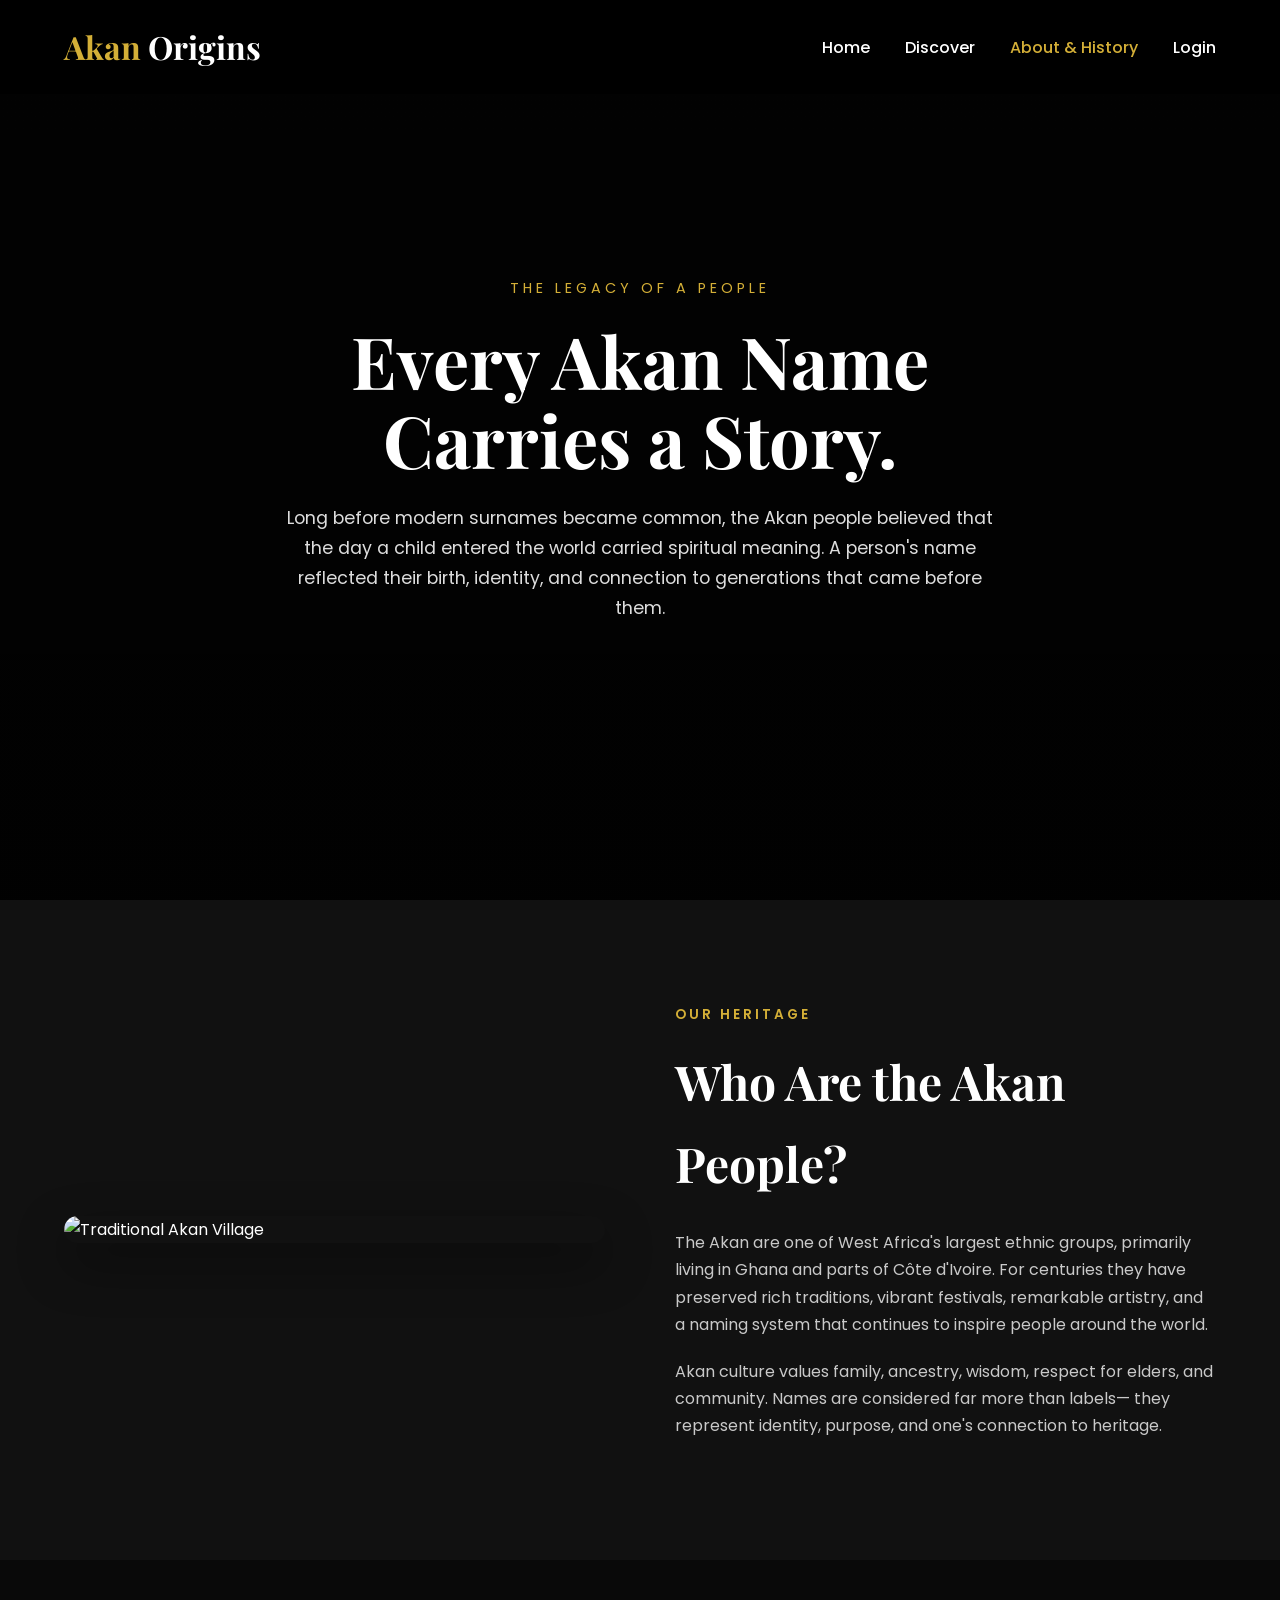
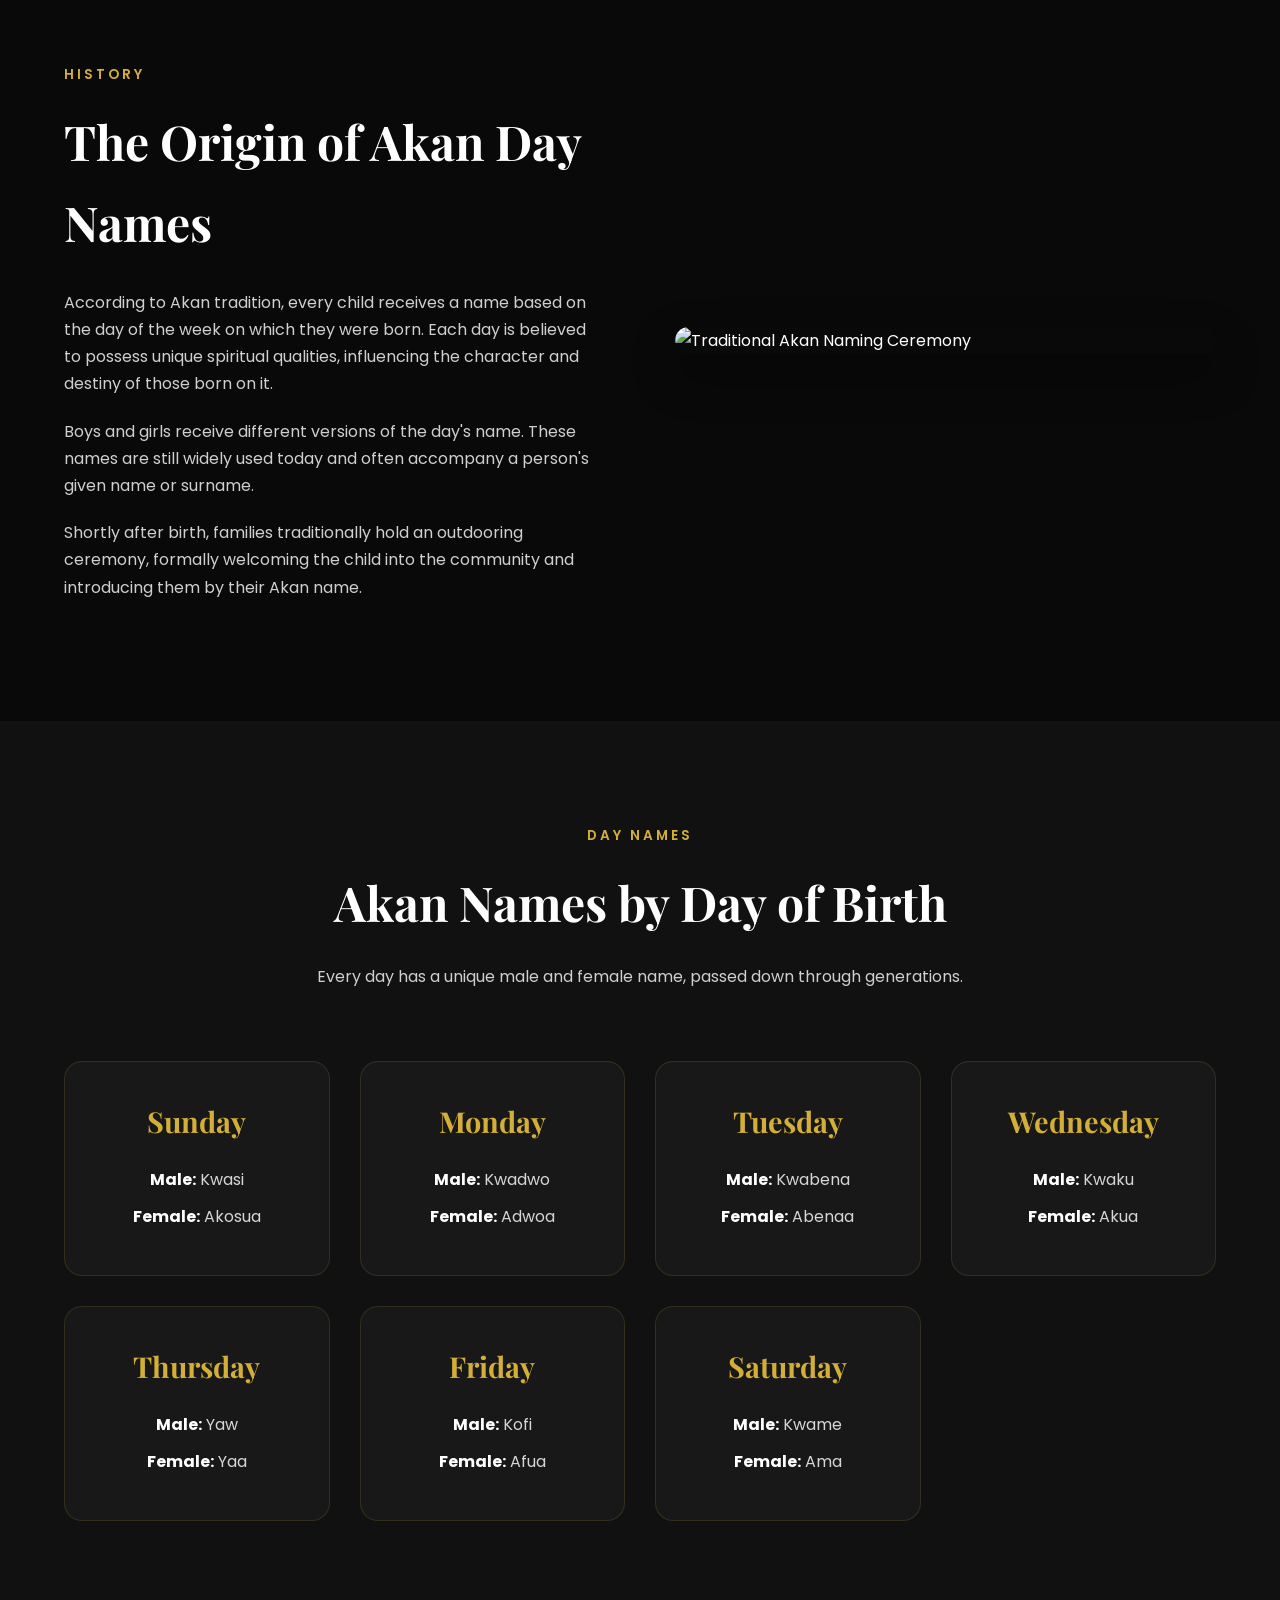
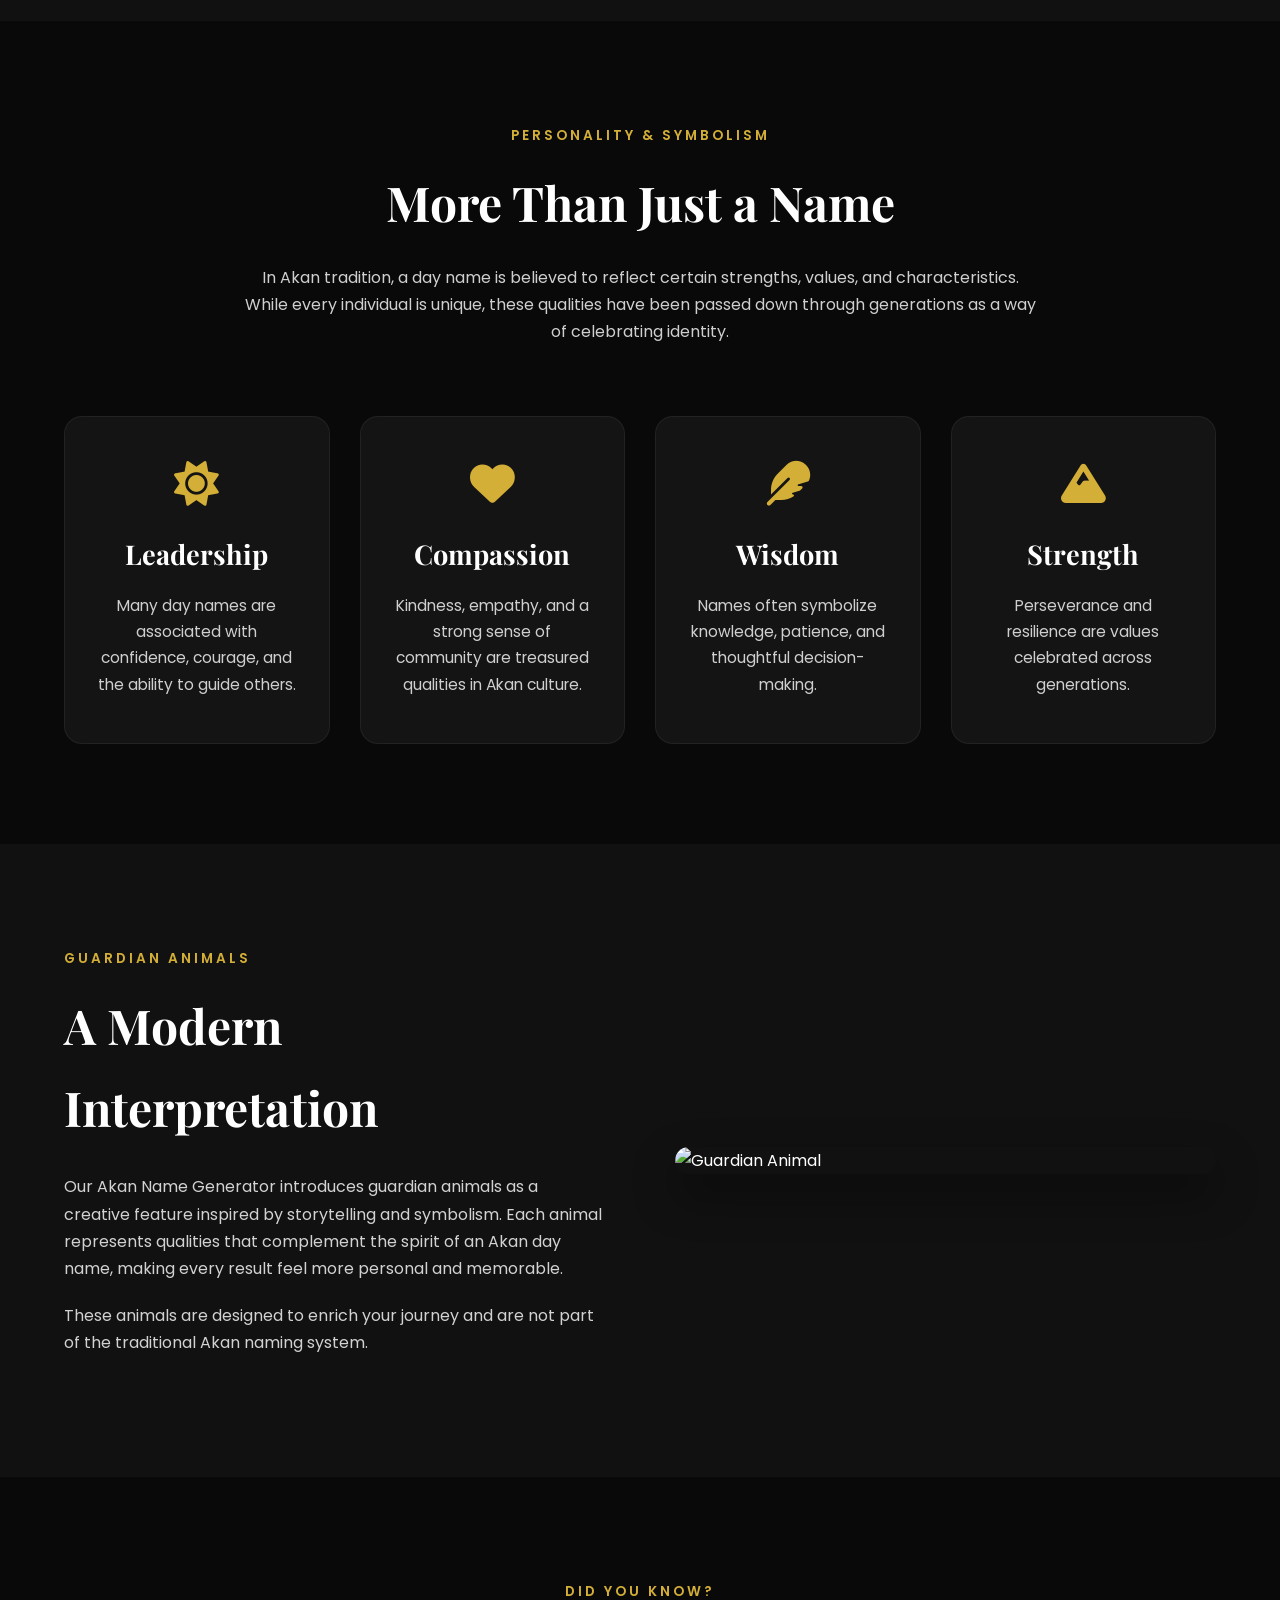
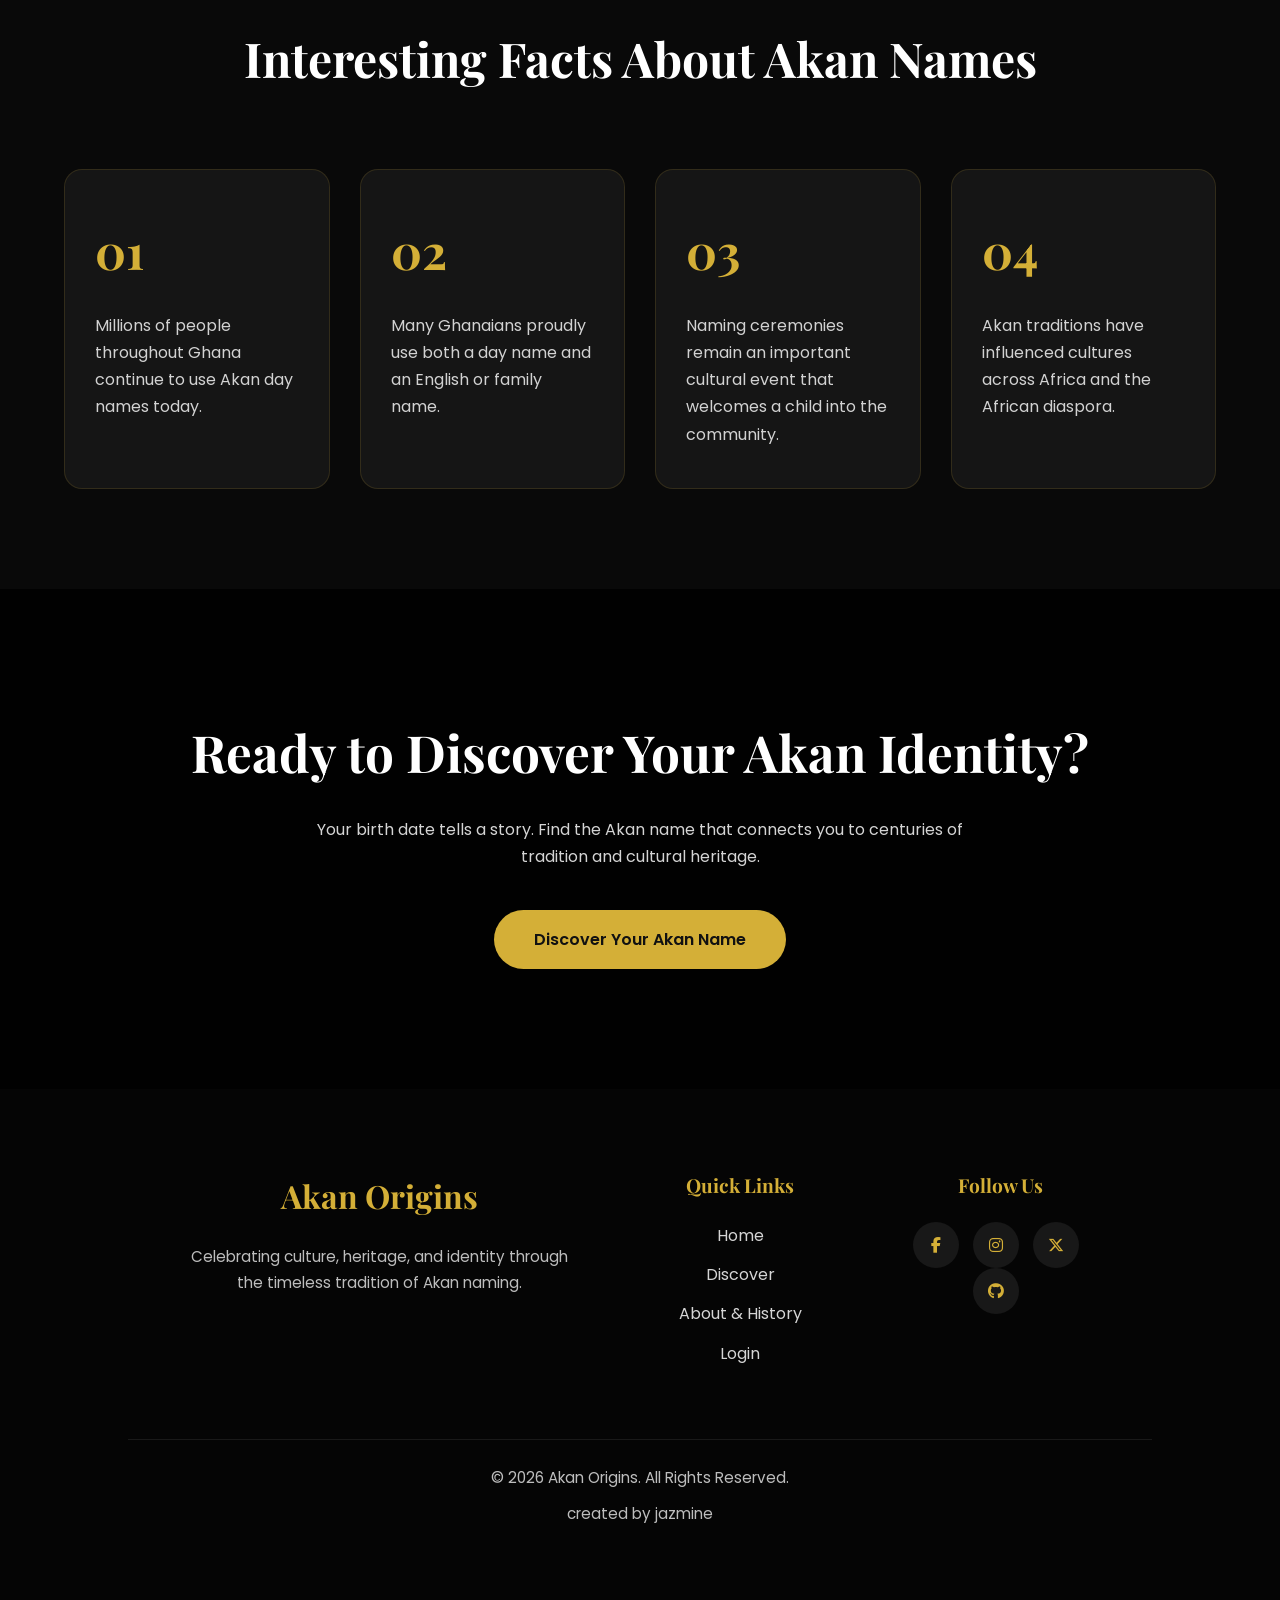
==== commit 65b27cf7: "change home-page footer" ====
--- a/about.html
+++ b/about.html
@@ -448,6 +448,10 @@
         <p>
             © 2026 Akan Origins. All Rights Reserved.
         </p>
+
+        <p>
+            created by jazmine
+        </p>
     </div>
 
 </footer>
--- a/css/style.css
+++ b/css/style.css
@@ -171,27 +171,73 @@
 }
 
 .card {
-    background: #232323;
-    padding: 40px 30px;
-    border-radius: 18px;
-    border-top: 4px solid #D4AF37;
-    transition: 0.35s ease;
-}
+    position:relative;
+    overflow:hidden;
+    background:linear-gradient(
+        145deg,
+        rgba(25,25,25,.95),
+        rgba(12,12,12,.9)
+    );
+    backdrop-filter:blur(15px);
+    border:1px solid rgba(212,175,55,.25);
+    border-radius:22px;
+    padding:45px 35px;
+    transition:.45s ease;
+    box-shadow:
+        0 12px 35px rgba(0,0,0,.45);
+}
+
 
 .card:hover {
-    transform: translateY(-10px);
-    box-shadow: 0 20px 40px rgba(0,0,0,.35);
+    transform:
+        translateY(-12px);
+
+    border-color:#D4AF37;
+    box-shadow:
+        0 0 25px rgba(212,175,55,.15),
+        0 20px 45px rgba(0,0,0,.55);
+}
+
+.card:hover::after {
+    content:"";
+    position:absolute;
+    inset:0;
+    background:
+    radial-gradient(
+        circle at top,
+        rgba(212,175,55,.08),
+        transparent 70%
+    );
+    pointer-events:none;
 }
 
 .card h3 {
-    color: #D4AF37;
-    font-size: 1.6rem;
-    margin-bottom: 18px;
+    font-family:'Playfair Display',serif;
+    font-size:1.8rem;
+    margin-bottom:18px;
+    color:#ffffff;
+
 }
 
 .card p {
-    color: #CFCFCF;
-    font-size: .98rem;
+    color:#d6d6d6;
+    line-height:1.8;
+
+}
+
+.card::before {
+    content:"";
+    position:absolute;
+    left:0;
+    top:0;
+    width:100%;
+    height:4px;
+    background:linear-gradient(
+        90deg,
+        #D4AF37,
+        #FFD86B,
+        #D4AF37
+    );
 }
 
 /* discover */
@@ -207,102 +253,78 @@
 }
 
 .reason-card {
-    background: #232323;
-    border-radius: 18px;
-    padding: 45px 30px;
-    text-align: center;
-    transition: .35s ease;
-    position: relative;
-    overflow: hidden;
+    position:relative;
+    overflow:hidden;
+    background:linear-gradient(
+        145deg,
+        rgba(25,25,25,.95),
+        rgba(12,12,12,.9)
+    );
+    backdrop-filter:blur(15px);
+    border:1px solid rgba(212,175,55,.25);
+    border-radius:22px;
+    padding:45px 35px;
+    transition:.45s ease;
+    box-shadow:
+        0 12px 35px rgba(0,0,0,.45);
 }
 
 /* Gold accent line */
 
 .reason-card::before {
-    content: "";
-    position: absolute;
-    top: 0;
-    left: 0;
-    width: 100%;
-    height: 4px;
-    background: #D4AF37;
-
+     content:"";
+    position:absolute;
+    left:0;
+    top:0;
+    width:100%;
+    height:4px;
+    background:linear-gradient(
+        90deg,
+        #D4AF37,
+        #FFD86B,
+        #D4AF37
+    );
 }
 
 .reason-card:hover {
-    transform: translateY(-10px);
-    box-shadow: 0 20px 40px rgba(0,0,0,.35);
-}
+    transform:
+        translateY(-12px);
+
+    border-color:#D4AF37;
+    box-shadow:
+        0 0 25px rgba(212,175,55,.15),
+        0 20px 45px rgba(0,0,0,.55);
+}
+
+.reason-card:hover::after {
+    content:"";
+    position:absolute;
+    inset:0;
+    background:
+    radial-gradient(
+        circle at top,
+        rgba(212,175,55,.08),
+        transparent 70%
+    );
+    pointer-events:none;
+}
+
 
 .reason-card:nth-child(2) {
     margin-top: 30px;
 }
 
 .reason-card h3 {
-    color: #D4AF37;
-    font-size: 1.7rem;
-    margin-bottom: 20px;
+   font-family:'Playfair Display',serif;
+    font-size:1.8rem;
+    margin-bottom:18px;
+    color:#ffffff;
 
 }
 
 .reason-card p {
-    color: #D0D0D0;
-    font-size: .98rem;
-}
-
-/* how it works */
-
-.how-it-works {
-    background-color: #181818;
-}
-
-.steps {
-    display: flex;
-    justify-content: space-between;
-    gap: 25px;
-    flex-wrap: wrap;
-    margin-top: 60px;
-}
-
-.step {
-    flex: 1;
-    min-width: 220px;
-    background: #232323;
-    padding: 35px 25px;
-    border-radius: 18px;
-    text-align: center;
-    transition: 0.35s ease;
-    border-bottom: 4px solid #D4AF37;
-}
-
-.step:hover {
-    transform: translateY(-10px);
-    box-shadow: 0 20px 40px rgba(0,0,0,.35);
-}
-
-.step span {
-    display: inline-flex;
-    justify-content: center;
-    align-items: center;
-    width: 60px;
-    height: 60px;
-    border-radius: 50%;
-    background: #D4AF37;
-    color: #111;
-    font-weight: bold;
-    font-size: 1.2rem;
-    margin-bottom: 20px;
-}
-
-.step h3 {
-    color: #D4AF37;
-    font-size: 1.4rem;
-    margin-bottom: 15px;
-}
-
-.step p {
-    color: #D0D0D0;
-    font-size: .95rem;
+    color:#d6d6d6;
+    line-height:1.8;
 }
 
 /* teaser section */
@@ -348,44 +370,6 @@
     background: #E4C76A;
     transform: translateY(-5px);
     box-shadow: 0 12px 30px rgba(212,175,55,.35);
-}
-
-/* cta */
-
-cta {
-    background: linear-gradient(135deg, #D4AF37, #B68B21);
-    text-align: center;
-    color: #111;
-}
-
-.cta h2 {
-    font-size: 3rem;
-    margin-bottom: 25px;
-    text-align: center;
-}
-
-.cta p {
-    font-size: 1.1rem;
-    max-width: 650px;
-    margin: auto auto 40px;
-    text-align: center;
-}
-
-.cta-button {
-    display: inline-block;
-    background: #D4AF37;
-    color: #F7F3EC;
-    padding: 18px 45px;
-    border-radius: 50px;
-    font-weight: 600;
-    transition: .3s;
-    justify-content: center;
-}
-
-.cta-button:hover {
-    background: #232323;
-    transform: translateY(-5px);
-    box-shadow: 0 12px 25px rgba(0,0,0,.35);
 }
 
 /* footer */
@@ -980,3 +964,410 @@
     font-size:.95rem;
 }
 
+/* DISCOVER PAGE */
+
+/* google font */
+
+@import url('https://fonts.googleapis.com/css2?family=Playfair+Display:wght@400;500;600;700;800&family=Poppins:wght@300;400;500;600;700&display=swap');
+
+/* rset */
+
+*{
+    margin:0;
+    padding:0;
+    box-sizing:border-box;
+}
+
+html{
+    scroll-behavior:smooth;
+}
+
+body{
+    font-family:'Poppins',sans-serif;
+    background:#090909;
+    color:#ffffff;
+    line-height:1.7;
+    overflow-x:hidden;
+}
+
+img{
+    width:100%;
+    display:block;
+}
+
+a{
+    text-decoration:none;
+    color:inherit;
+}
+
+ul{
+    list-style:none;
+}
+
+/* reusable style */
+
+.container{
+    width:90%;
+    max-width:1200px;
+    margin:auto;
+}
+
+.small-title{
+    display:inline-block;
+    color:#D4AF37;
+    font-size:.85rem;
+    letter-spacing:3px;
+    text-transform:uppercase;
+    margin-bottom:15px;
+    font-weight:600;
+}
+
+.section-heading{
+    width:90%;
+    max-width:800px;
+    margin:0 auto 70px;
+    text-align:center;
+}
+
+.section-heading h2{
+    font-family:'Playfair Display',serif;
+    font-size:3rem;
+    margin-bottom:20px;
+}
+
+.section-heading p{
+    color:#cfcfcf;
+}
+
+/* nav */
+
+header{
+    position:fixed;
+    top:0;
+    left:0;
+    width:100%;
+    background:rgba(0,0,0,.75);
+    backdrop-filter:blur(12px);
+    z-index:1000;
+}
+
+.navbar{
+    width:90%;
+    max-width:1250px;
+    margin:auto;
+    display:flex;
+    justify-content:space-between;
+    align-items:center;
+    padding:20px 0;
+}
+
+.logo{
+    font-family:'Playfair Display',serif;
+    font-size:2rem;
+    font-weight:700;
+}
+
+.gold{
+    color:#D4AF37;
+}
+
+.nav-links{
+    display:flex;
+    gap:35px;
+}
+
+.nav-links a{
+    color:#ffffff;
+    transition:.3s;
+}
+
+.nav-links a:hover,
+.nav-links .active{
+    color:#D4AF37;
+}
+
+/* generator section */
+
+.generator{
+    background:#101010;
+    padding:120px 0;
+}
+
+.generator-container{
+    width:90%;
+    max-width:1200px;
+    margin:auto;
+
+    display:grid;
+    grid-template-columns:1fr 1fr;
+    gap:70px;
+    align-items:center;
+}
+
+/* left side */
+
+.generator-info h2{
+    font-family:'Playfair Display',serif;
+    font-size:3rem;
+    margin-bottom:25px;
+}
+
+.generator-info p{
+    color:#cccccc;
+    margin-bottom:35px;
+}
+
+.info-list{
+    display:flex;
+    flex-direction:column;
+    gap:20px;
+}
+
+.info-item{
+    display:flex;
+    align-items:center;
+    gap:18px;
+    background:#181818;
+    padding:18px 22px;
+    border-radius:14px;
+    border:1px solid rgba(212,175,55,.15);
+    transition:.3s;
+}
+
+.info-item:hover{
+    border-color:#D4AF37;
+    transform:translateX(8px);
+}
+
+.info-item i{
+    color:#D4AF37;
+    font-size:1.3rem;
+    width:28px;
+}
+
+.info-item span{
+    color:#efefef;
+}
+
+/* form */
+
+.generator-form{
+    background:linear-gradient(
+        145deg,
+        #1a1a1a,
+        #101010
+    );
+    padding:45px;
+    border-radius:22px;
+    border:1px solid rgba(212,175,55,.20);
+    box-shadow:0 18px 45px rgba(0,0,0,.45);
+}
+
+.input-group{
+    margin-bottom:25px;
+}
+
+.input-group label{
+    display:block;
+    margin-bottom:10px;
+    color:#D4AF37;
+    font-weight:500;
+}
+
+.input-group input{
+    width:100%;
+    padding:15px;
+    background:#0f0f0f;
+    border:1px solid #333;
+    border-radius:12px;
+    color:#fff;
+    font-size:1rem;
+    transition:.3s;
+}
+
+.input-group input:focus{
+    outline:none;
+    border-color:#D4AF37;
+    box-shadow:0 0 12px rgba(212,175,55,.25);
+}
+
+/* radio buttons */
+
+.gender-options{
+    display:flex;
+    gap:20px;
+    margin-top:10px;
+}
+
+.radio-option{
+    display:flex;
+    align-items:center;
+    gap:10px;
+    background:#151515;
+    padding:14px 22px;
+    border-radius:12px;
+    border:1px solid rgba(212,175,55,.15);
+    cursor:pointer;
+    transition:.3s;
+}
+
+.radio-option:hover{
+    border-color:#D4AF37;
+}
+
+.radio-option input{
+    accent-color:#D4AF37;
+}
+
+/* discover btn */
+
+.discover-btn{
+    width:100%;
+    margin-top:20px;
+    padding:16px;
+    border:none;
+    border-radius:50px;
+    background:#D4AF37;
+    color:#111111;
+    font-size:1rem;
+    font-weight:600;
+    cursor:pointer;
+    transition:.35s ease;
+}
+
+.discover-btn:hover{
+    background:#f2d16b;
+    transform:translateY(-4px);
+    box-shadow:0 12px 30px rgba(212,175,55,.35);
+
+}
+
+/* cta */
+
+.discover-cta{
+    padding:120px 20px;
+    text-align:center;
+
+    background:
+    linear-gradient(rgba(0,0,0,.82),rgba(0,0,0,.82)),
+    url("../images/discover-cta.jpg")
+    center/cover no-repeat;
+}
+
+.discover-cta h2{
+    font-family:'Playfair Display',serif;
+    font-size:3rem;
+    margin-bottom:20px;
+}
+
+.discover-cta p{
+    max-width:700px;
+    margin:0 auto 40px;
+    color:#d3d3d3;
+    font-size:1.05rem;
+}
+
+.cta-btn{
+    display:inline-block;
+    padding:16px 40px;
+    background:#D4AF37;
+    color:#111;
+    border-radius:50px;
+    font-weight:600;
+    transition:.35s ease;
+}
+
+.cta-btn:hover{
+    background:#f2d16b;
+    transform:translateY(-5px);
+    box-shadow:0 15px 35px rgba(212,175,55,.35);
+}
+
+/* footer */
+
+footer{
+    background:#050505;
+    padding-top:80px;
+}
+
+.footer-content{
+    width:90%;
+    max-width:1200px;
+    margin:auto;
+
+    display:grid;
+    grid-template-columns:2fr 1fr 1fr;
+    gap:60px;
+
+    padding-bottom:60px;
+}
+
+.footer-logo h2{
+    font-family:'Playfair Display',serif;
+    font-size:2rem;
+    margin-bottom:20px;
+}
+
+.footer-logo span{
+    color:#D4AF37;
+}
+
+.footer-logo p{
+    color:#bdbdbd;
+}
+
+.footer-links{
+    display:flex;
+    flex-direction:column;
+}
+
+.footer-links h3,
+.footer-social h3{
+    color:#D4AF37;
+    margin-bottom:20px;
+}
+
+.footer-links a{
+    margin-bottom:12px;
+    color:#d5d5d5;
+    transition:.3s;
+}
+
+.footer-links a:hover{
+    color:#D4AF37;
+    padding-left:8px;
+}
+
+.footer-social a{
+    display:inline-flex;
+    justify-content:center;
+    align-items:center;
+
+    width:46px;
+    height:46px;
+
+    margin-right:10px;
+
+    border-radius:50%;
+
+    background:#181818;
+
+    color:#D4AF37;
+
+    transition:.35s;
+}
+
+.footer-social a:hover{
+    background:#D4AF37;
+    color:#111;
+    transform:translateY(-5px);
+}
+
+.footer-bottom{
+    border-top:1px solid rgba(255,255,255,.08);
+    text-align:center;
+    padding:25px 0;
+    color:#9d9d9d;
+    font-size:.95rem;
+}
+
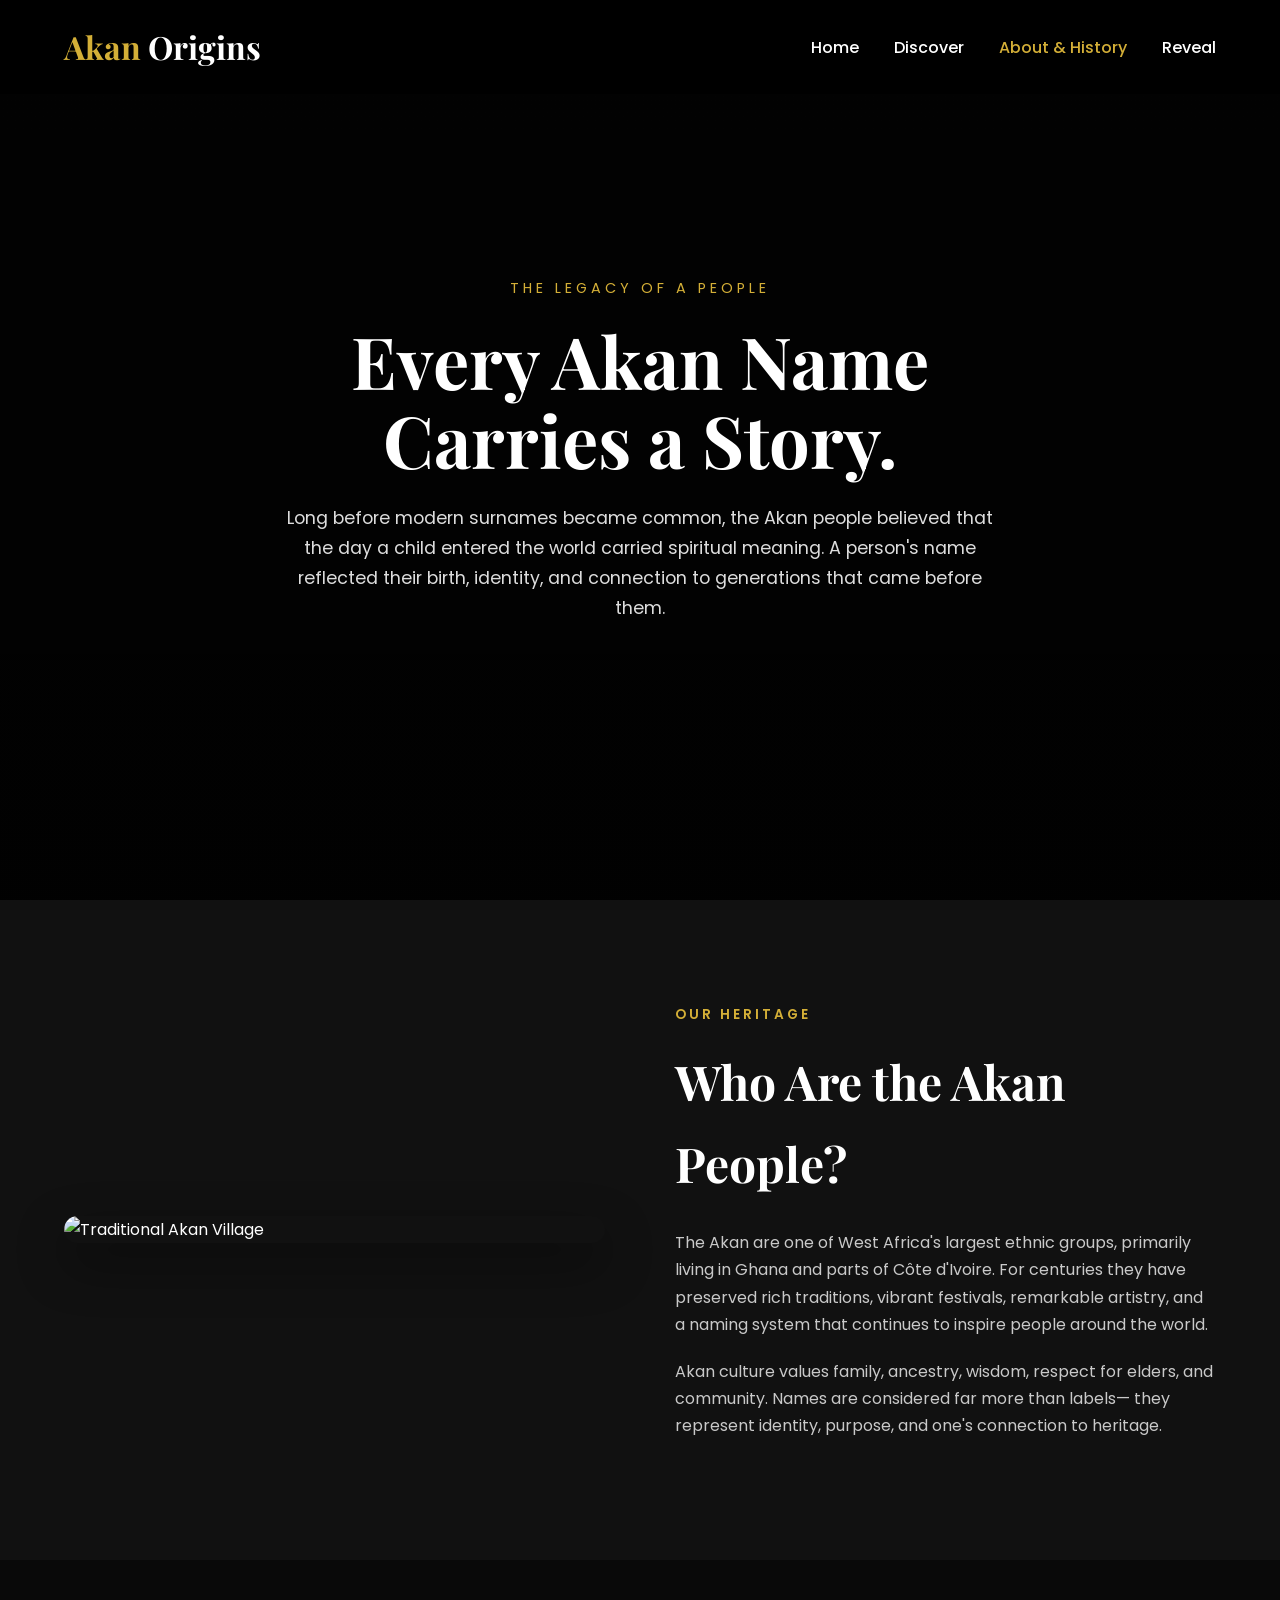
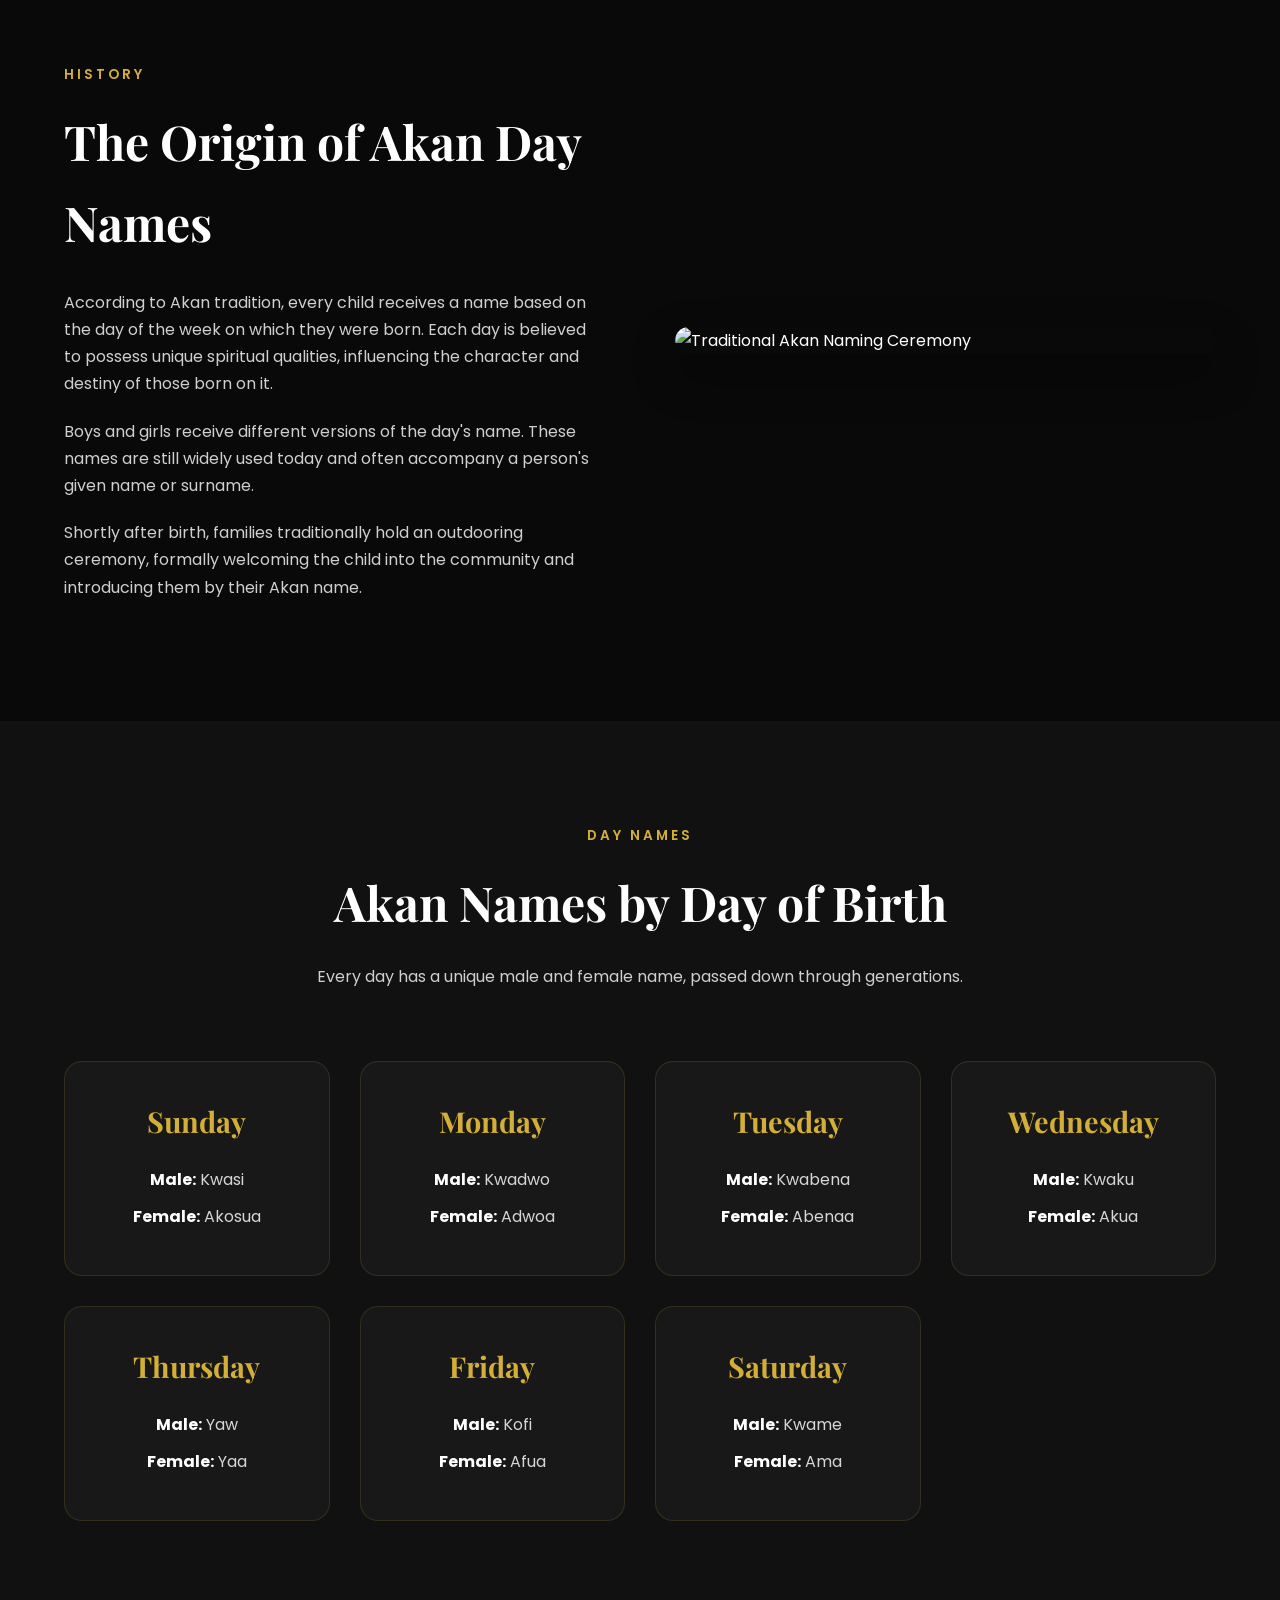
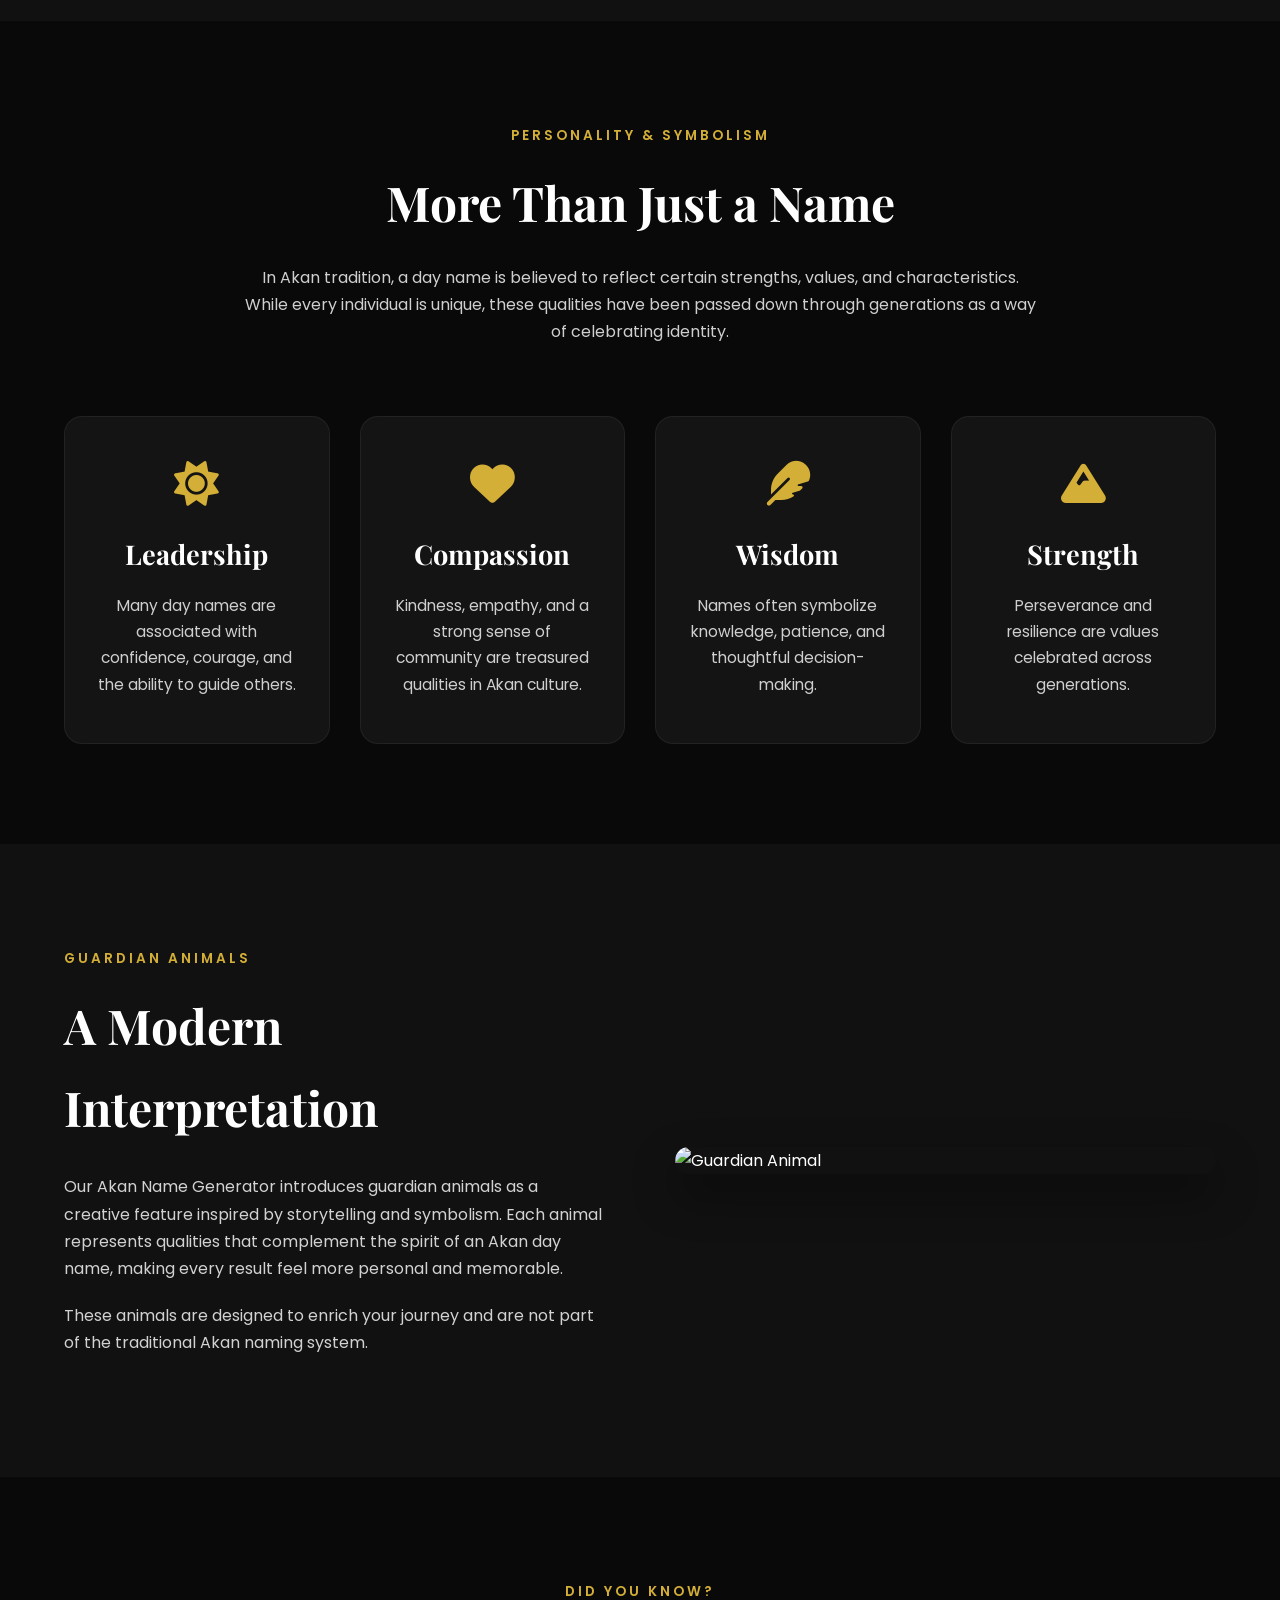
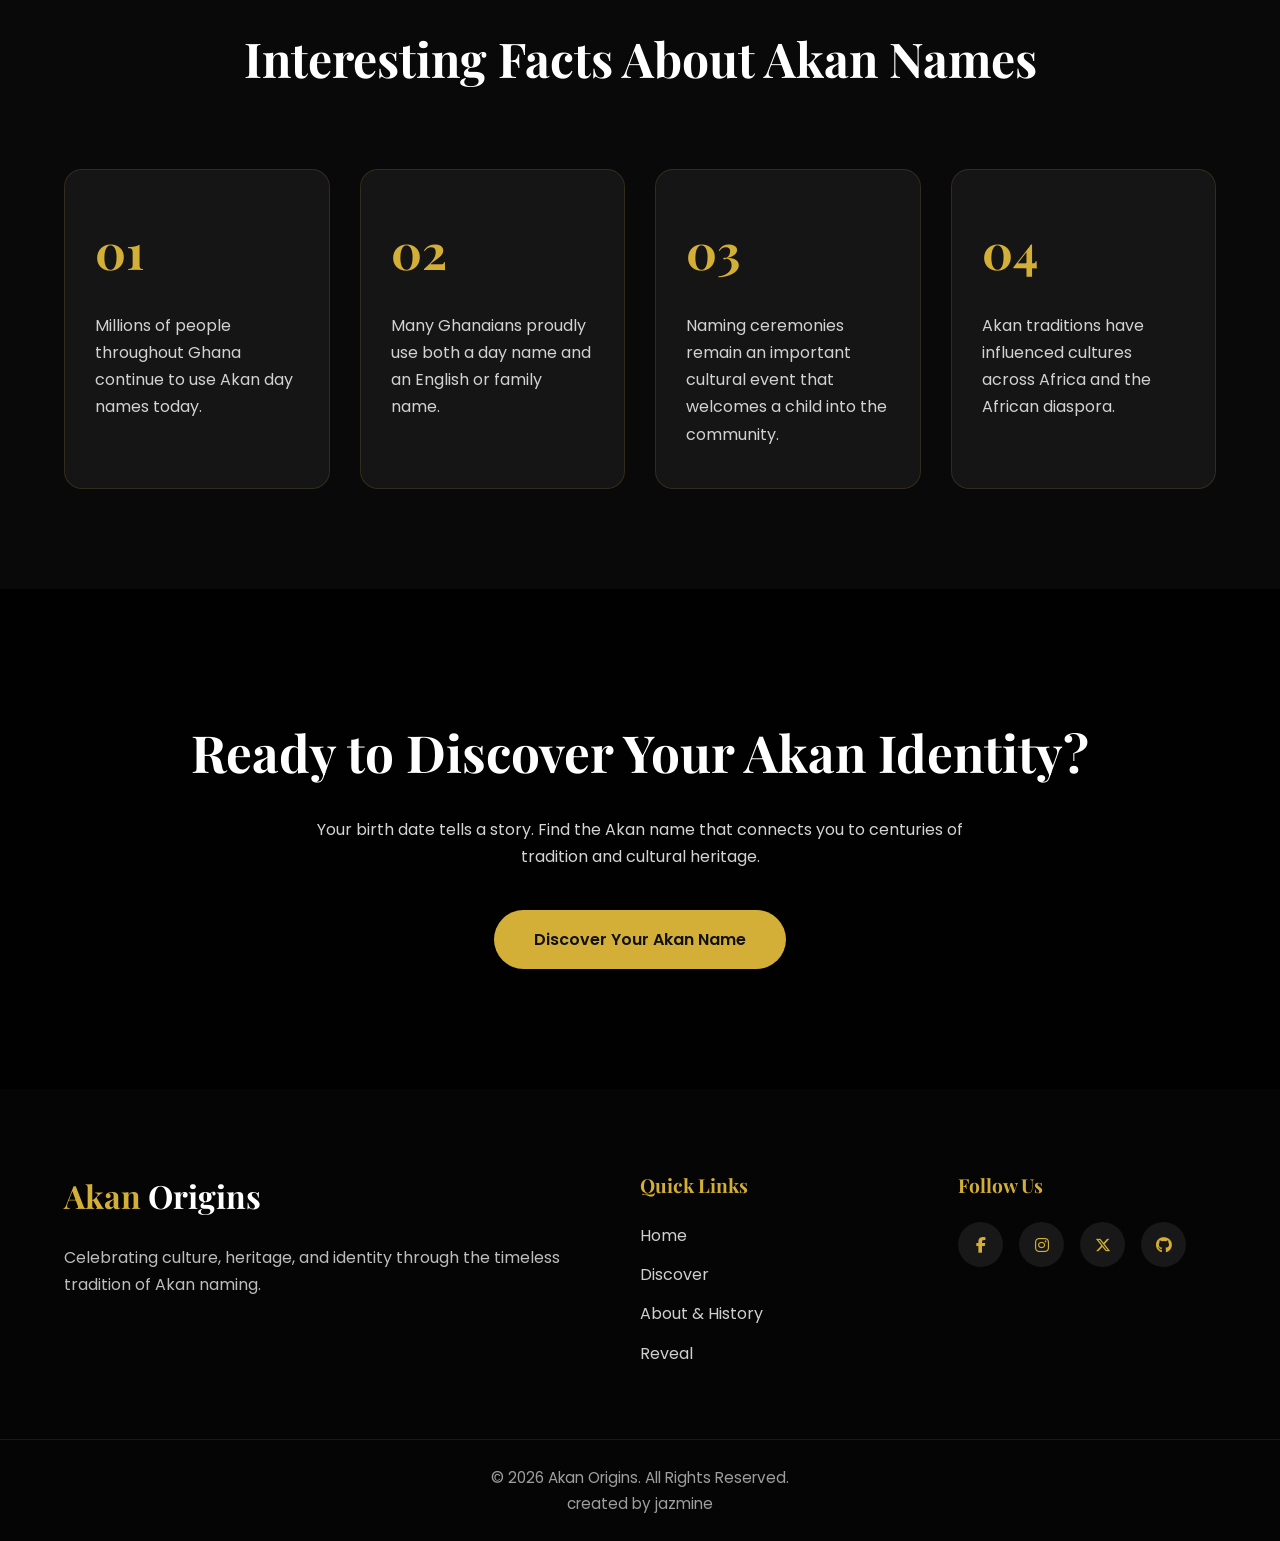
==== commit a3f842e5: "style what-you'll-discover" ====
--- a/about.html
+++ b/about.html
@@ -29,7 +29,7 @@
             <li><a href="index.html">Home</a></li>
             <li><a href="discover.html">Discover</a></li>
             <li><a href="about.html" class="active">About & History</a></li>
-            <li><a href="login.html">Login</a></li>
+            <li><a href="results.html">Reveal</a></li>
         </ul>
 
     </nav>
@@ -427,7 +427,7 @@
             <a href="index.html">Home</a>
             <a href="discover.html">Discover</a>
             <a href="about.html">About & History</a>
-            <a href="login.html">Login</a>
+            <a href="results.html">Reveal</a>
 
         </div>
 
--- a/css/style.css
+++ b/css/style.css
@@ -52,6 +52,85 @@
     color: #BDBDBD;
     max-width: 700px;
     margin: auto;
+}
+
+footer{
+    background:#050505;
+    padding-top:80px;
+}
+
+.footer-content{
+    width:90%;
+    max-width:1200px;
+    margin:auto;
+    display:grid;
+    grid-template-columns:2fr 1fr 1fr;
+    gap:60px;
+    padding-bottom:60px;
+}
+
+.footer-logo h2{
+    font-family:'Playfair Display',serif;
+    font-size:2rem;
+    margin-bottom:20px;
+}
+
+.footer-logo span{
+    color:#D4AF37;
+}
+
+.footer-logo p{
+    color:#bdbdbd;
+}
+
+.footer-links h3,
+.footer-social h3{
+    margin-bottom:20px;
+    color:#D4AF37;
+    font-size:1.2rem;
+}
+
+.footer-links{
+    display:flex;
+    flex-direction:column;
+}
+
+.footer-links a{
+    margin-bottom:12px;
+    color:#cfcfcf;
+    transition:.3s;
+}
+
+.footer-links a:hover{
+    color:#D4AF37;
+    padding-left:8px;
+}
+
+.footer-social a{
+    display:inline-flex;
+    justify-content:center;
+    align-items:center;
+    width:45px;
+    height:45px;
+    margin-right:12px;
+    background:#181818;
+    border-radius:50%;
+    color:#D4AF37;
+    transition:.3s ease;
+}
+
+.footer-social a:hover{
+    background:#D4AF37;
+    color:#111;
+    transform:translateY(-5px);
+}
+
+.footer-bottom{
+    text-align:center;
+    border-top:1px solid rgba(255,255,255,.08);
+    padding:25px 0;
+    color:#9e9e9e;
+    font-size:.95rem;
 }
 
 /* header */
@@ -372,26 +451,6 @@
     box-shadow: 0 12px 30px rgba(212,175,55,.35);
 }
 
-/* footer */
-
-footer {
-    background: #090909;
-    text-align: center;
-    padding: 50px 10%;
-}
-
-footer h2 {
-    color: #D4AF37;
-    font-size: 2rem;
-    margin-bottom: 15px;
-}
-
-footer p {
-    color: #BDBDBD;
-    margin-bottom: 10px;
-    font-size: .95rem;
-}
-
 /* custom scroll bar */
 
 ::-webkit-scrollbar {
@@ -881,87 +940,6 @@
 .cta-btn:hover{
     background:#f2d16b;
     transform:translateY(-5px);
-}
-
-/* footer */
-
-footer{
-    background:#050505;
-    padding-top:80px;
-}
-
-.footer-content{
-    width:90%;
-    max-width:1200px;
-    margin:auto;
-    display:grid;
-    grid-template-columns:2fr 1fr 1fr;
-    gap:60px;
-    padding-bottom:60px;
-}
-
-.footer-logo h2{
-    font-family:'Playfair Display',serif;
-    font-size:2rem;
-    margin-bottom:20px;
-}
-
-.footer-logo span{
-    color:#D4AF37;
-}
-
-.footer-logo p{
-    color:#bdbdbd;
-}
-
-.footer-links h3,
-.footer-social h3{
-    margin-bottom:20px;
-    color:#D4AF37;
-    font-size:1.2rem;
-}
-
-.footer-links{
-    display:flex;
-    flex-direction:column;
-}
-
-.footer-links a{
-    margin-bottom:12px;
-    color:#cfcfcf;
-    transition:.3s;
-}
-
-.footer-links a:hover{
-    color:#D4AF37;
-    padding-left:8px;
-}
-
-.footer-social a{
-    display:inline-flex;
-    justify-content:center;
-    align-items:center;
-    width:45px;
-    height:45px;
-    margin-right:12px;
-    background:#181818;
-    border-radius:50%;
-    color:#D4AF37;
-    transition:.3s ease;
-}
-
-.footer-social a:hover{
-    background:#D4AF37;
-    color:#111;
-    transform:translateY(-5px);
-}
-
-.footer-bottom{
-    text-align:center;
-    border-top:1px solid rgba(255,255,255,.08);
-    padding:25px 0;
-    color:#9e9e9e;
-    font-size:.95rem;
 }
 
 /* DISCOVER PAGE */
@@ -1283,91 +1261,4 @@
     box-shadow:0 15px 35px rgba(212,175,55,.35);
 }
 
-/* footer */
-
-footer{
-    background:#050505;
-    padding-top:80px;
-}
-
-.footer-content{
-    width:90%;
-    max-width:1200px;
-    margin:auto;
-
-    display:grid;
-    grid-template-columns:2fr 1fr 1fr;
-    gap:60px;
-
-    padding-bottom:60px;
-}
-
-.footer-logo h2{
-    font-family:'Playfair Display',serif;
-    font-size:2rem;
-    margin-bottom:20px;
-}
-
-.footer-logo span{
-    color:#D4AF37;
-}
-
-.footer-logo p{
-    color:#bdbdbd;
-}
-
-.footer-links{
-    display:flex;
-    flex-direction:column;
-}
-
-.footer-links h3,
-.footer-social h3{
-    color:#D4AF37;
-    margin-bottom:20px;
-}
-
-.footer-links a{
-    margin-bottom:12px;
-    color:#d5d5d5;
-    transition:.3s;
-}
-
-.footer-links a:hover{
-    color:#D4AF37;
-    padding-left:8px;
-}
-
-.footer-social a{
-    display:inline-flex;
-    justify-content:center;
-    align-items:center;
-
-    width:46px;
-    height:46px;
-
-    margin-right:10px;
-
-    border-radius:50%;
-
-    background:#181818;
-
-    color:#D4AF37;
-
-    transition:.35s;
-}
-
-.footer-social a:hover{
-    background:#D4AF37;
-    color:#111;
-    transform:translateY(-5px);
-}
-
-.footer-bottom{
-    border-top:1px solid rgba(255,255,255,.08);
-    text-align:center;
-    padding:25px 0;
-    color:#9d9d9d;
-    font-size:.95rem;
-}
-
+
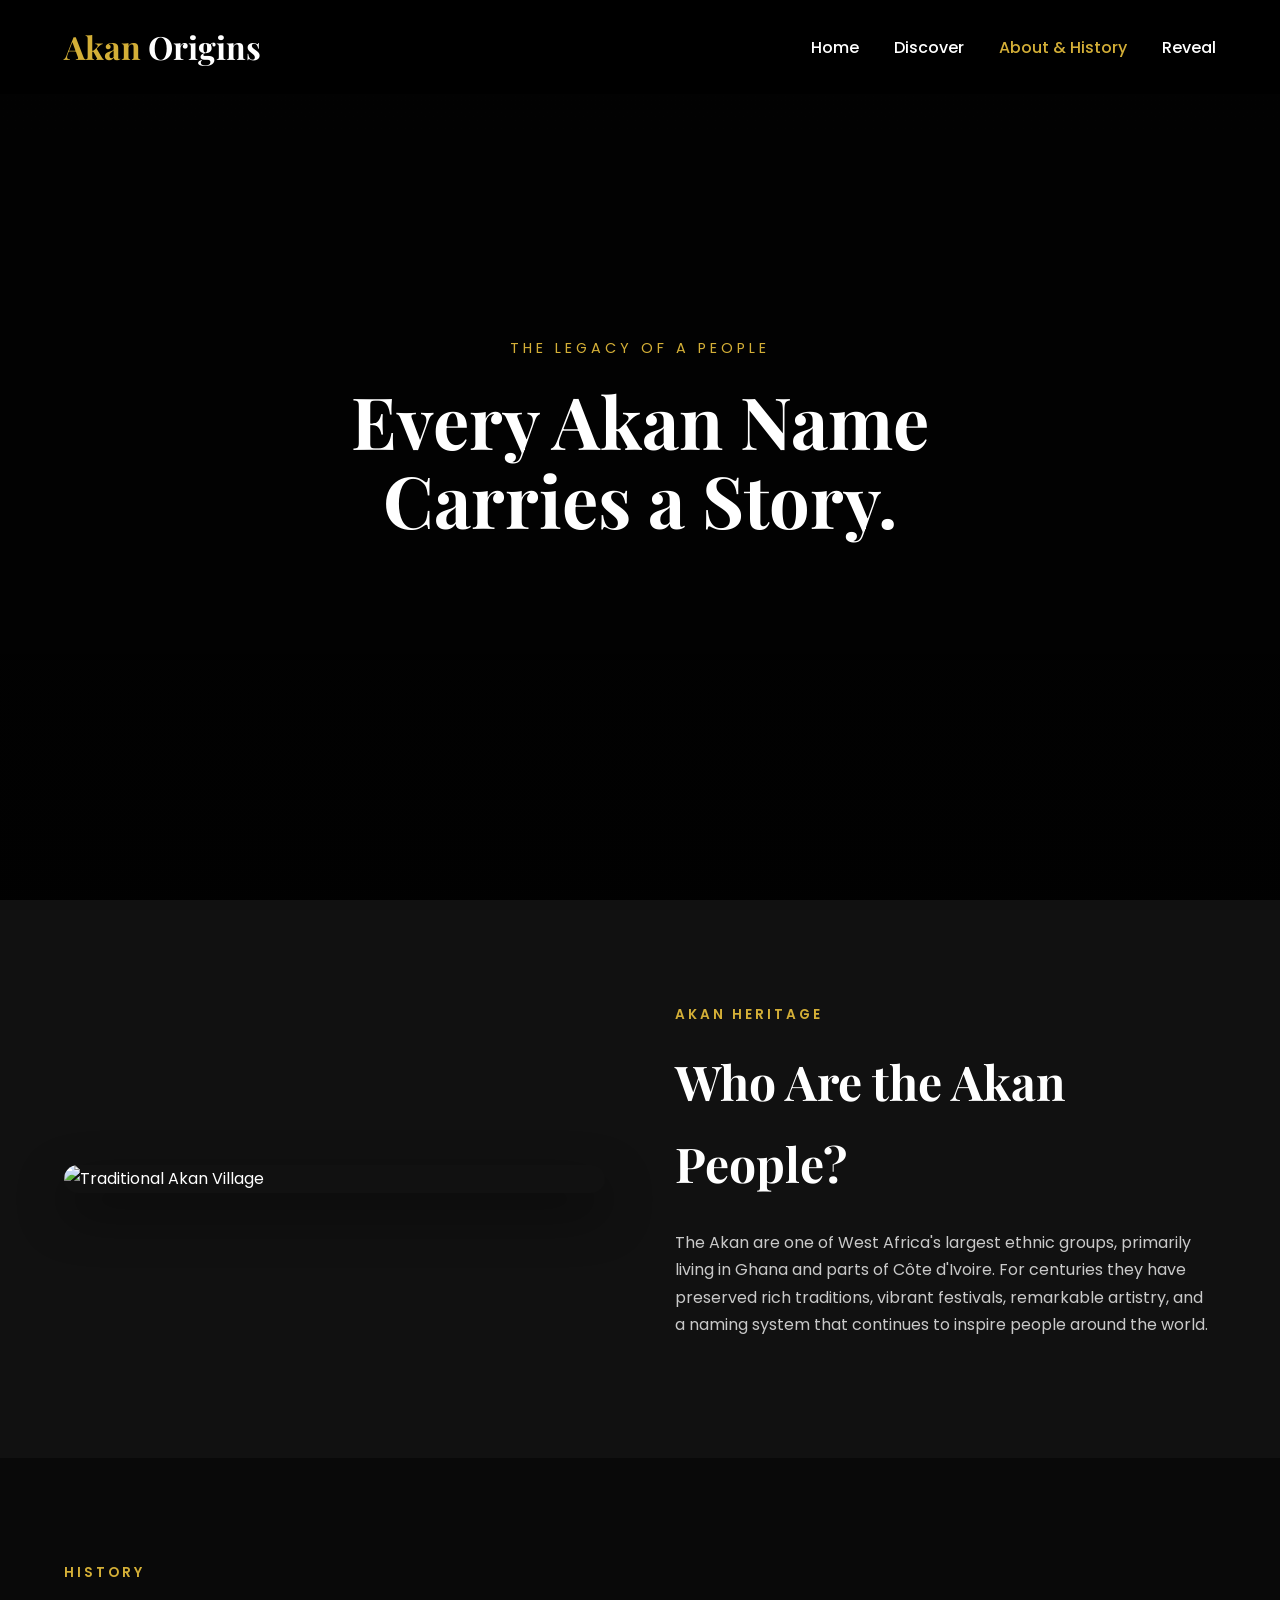
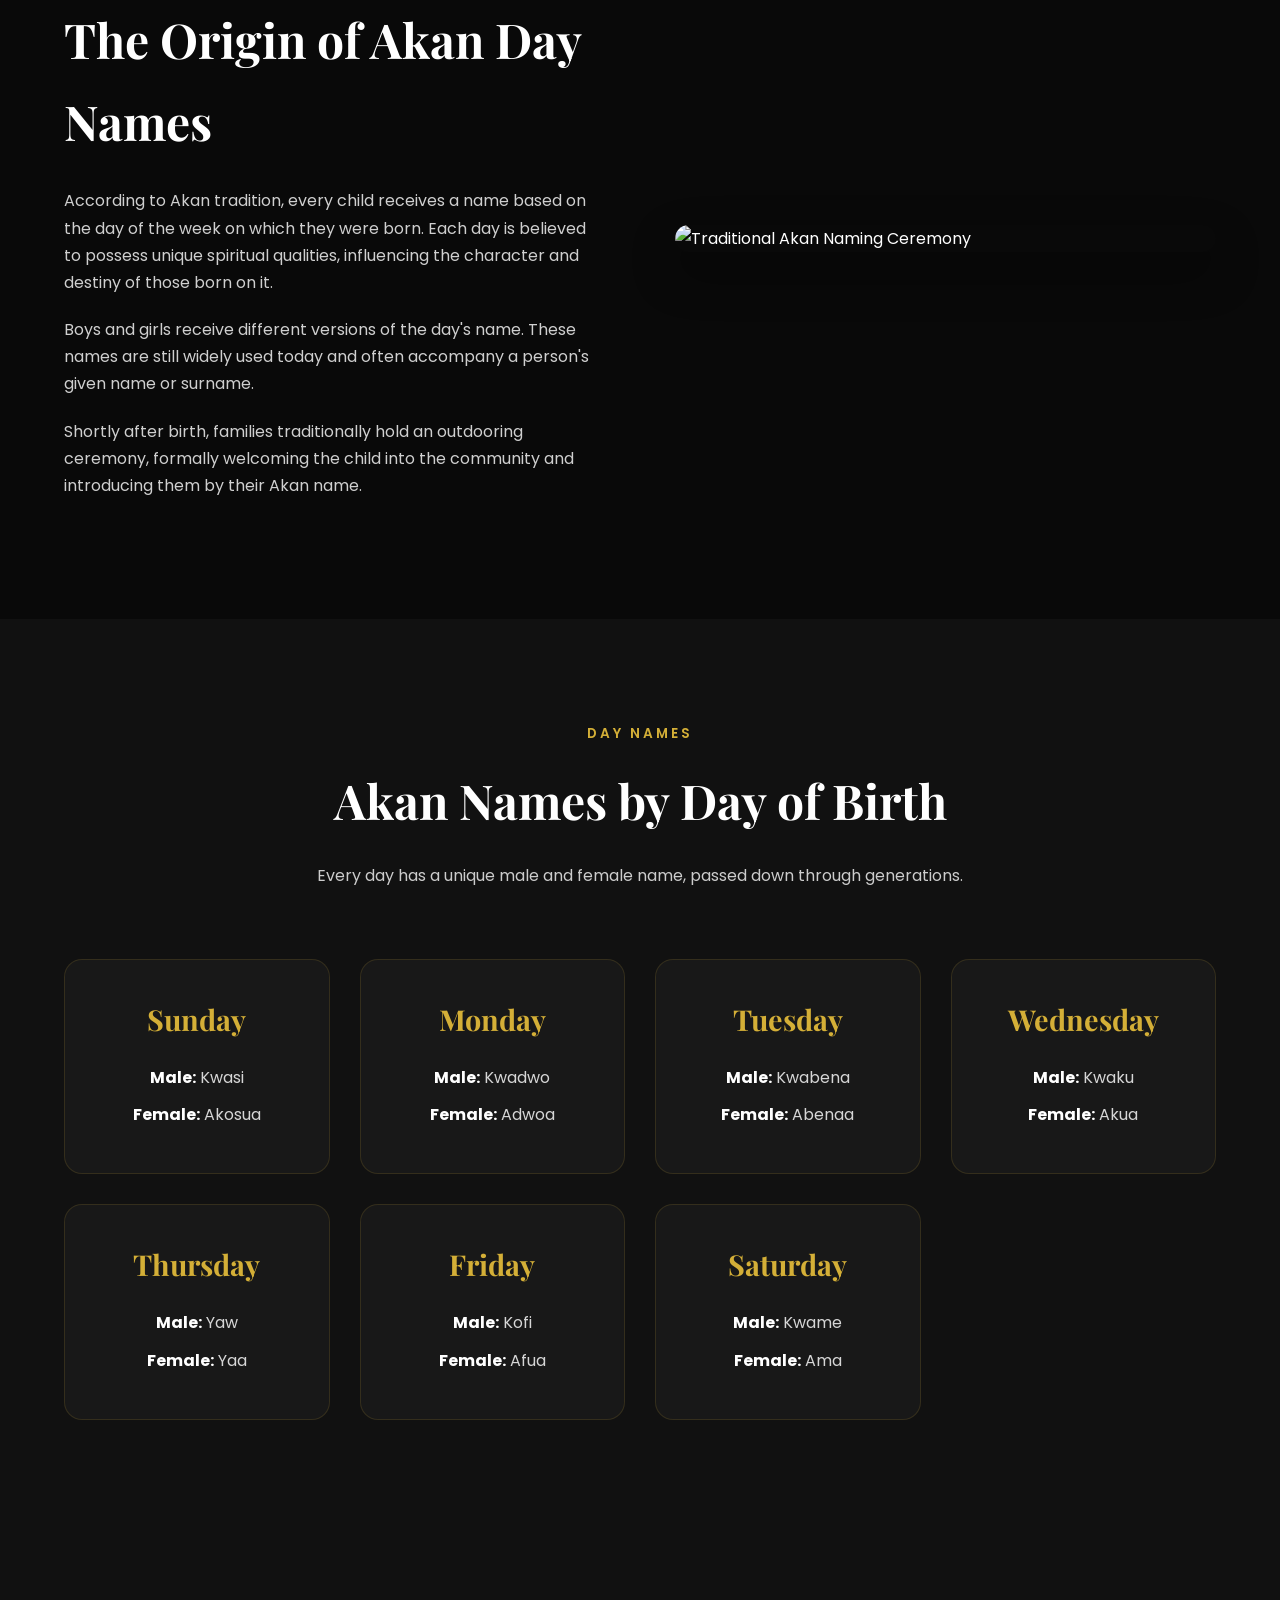
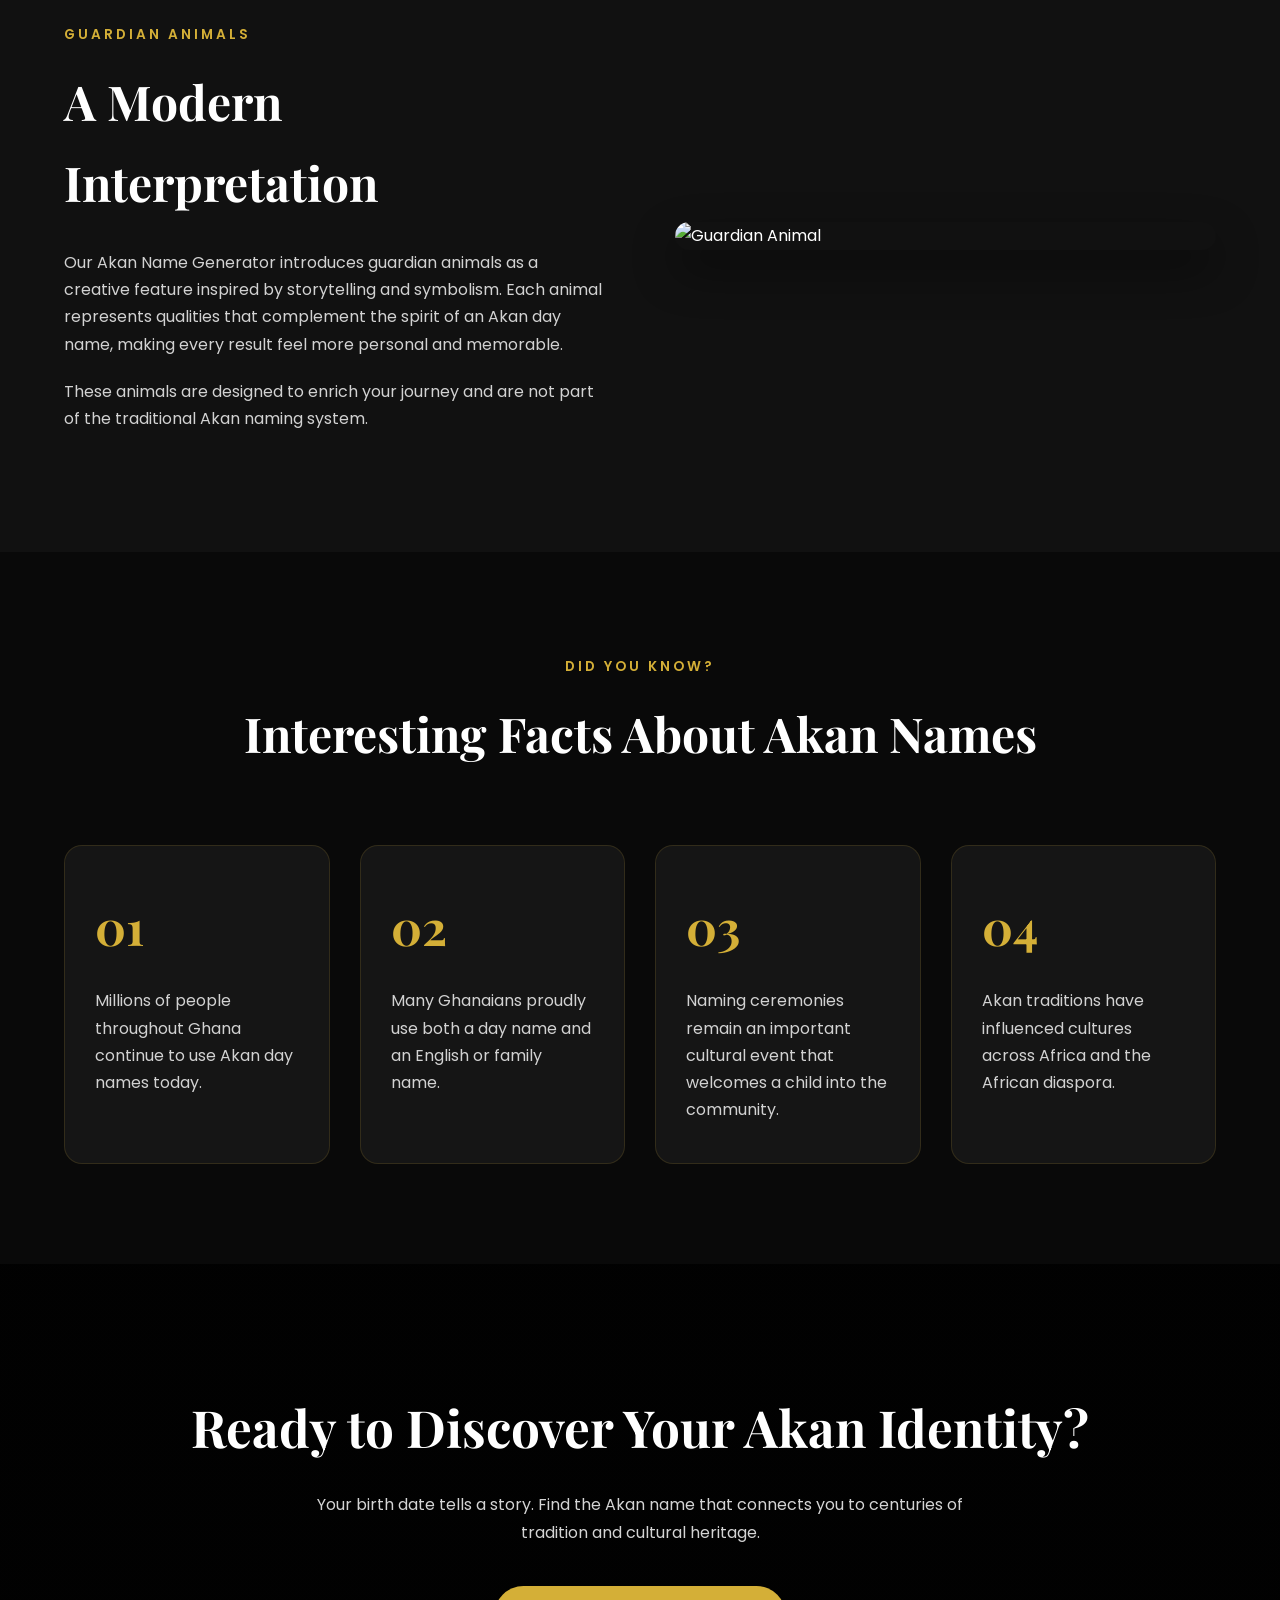
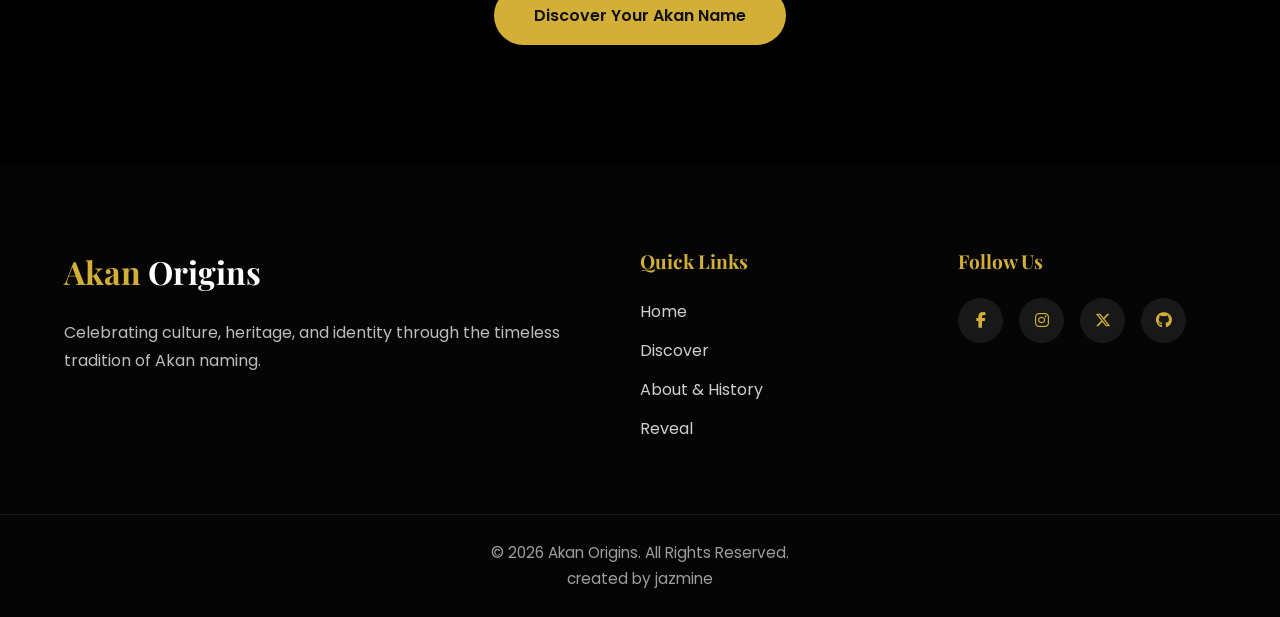
==== commit 967591b1: "removed about-page symbolism and personality section and style" ====
--- a/about.html
+++ b/about.html
@@ -52,13 +52,6 @@
             Carries a Story.
         </h1>
 
-        <p class="hero-text">
-            Long before modern surnames became common, the Akan people
-            believed that the day a child entered the world carried
-            spiritual meaning. A person's name reflected their birth,
-            identity, and connection to generations that came before them.
-        </p>
-
     </div>
 
 </section>
@@ -79,7 +72,7 @@
         <div class="intro-text">
 
             <span class="small-title">
-                OUR HERITAGE
+                AKAN HERITAGE
             </span>
 
             <h2>
@@ -97,16 +90,6 @@
 
             </p>
 
-            <p>
-
-                Akan culture values family, ancestry, wisdom,
-                respect for elders, and community.
-                Names are considered far more than labels—
-                they represent identity, purpose,
-                and one's connection to heritage.
-
-            </p>
-
         </div>
 
     </div>
@@ -232,59 +215,6 @@
             <h3>Saturday</h3>
             <p><strong>Male:</strong> Kwame</p>
             <p><strong>Female:</strong> Ama</p>
-        </div>
-
-    </div>
-
-</section>
-
-<!-- personality and symbolism -->
-
-<section class="personality">
-
-    <div class="section-heading">
-
-        <span class="small-title">
-            PERSONALITY & SYMBOLISM
-        </span>
-
-        <h2>
-            More Than Just a Name
-        </h2>
-
-        <p>
-            In Akan tradition, a day name is believed to reflect certain
-            strengths, values, and characteristics. While every individual
-            is unique, these qualities have been passed down through
-            generations as a way of celebrating identity.
-        </p>
-
-    </div>
-
-    <div class="traits-grid">
-
-        <div class="trait-card">
-            <i class="fas fa-sun"></i>
-            <h3>Leadership</h3>
-            <p>Many day names are associated with confidence, courage, and the ability to guide others.</p>
-        </div>
-
-        <div class="trait-card">
-            <i class="fas fa-heart"></i>
-            <h3>Compassion</h3>
-            <p>Kindness, empathy, and a strong sense of community are treasured qualities in Akan culture.</p>
-        </div>
-
-        <div class="trait-card">
-            <i class="fas fa-feather"></i>
-            <h3>Wisdom</h3>
-            <p>Names often symbolize knowledge, patience, and thoughtful decision-making.</p>
-        </div>
-
-        <div class="trait-card">
-            <i class="fas fa-mountain"></i>
-            <h3>Strength</h3>
-            <p>Perseverance and resilience are values celebrated across generations.</p>
         </div>
 
     </div>
--- a/css/style.css
+++ b/css/style.css
@@ -237,87 +237,6 @@
     box-shadow: 0 12px 30px rgba(212,175,55,.35);
 }
 
-/* history section */
-
-.history {
-    background-color: #181818;
-}
-
-.history-cards {
-    display: grid;
-    grid-template-columns: repeat(auto-fit, minmax(280px, 1fr));
-    gap: 30px;
-}
-
-.card {
-    position:relative;
-    overflow:hidden;
-    background:linear-gradient(
-        145deg,
-        rgba(25,25,25,.95),
-        rgba(12,12,12,.9)
-    );
-    backdrop-filter:blur(15px);
-    border:1px solid rgba(212,175,55,.25);
-    border-radius:22px;
-    padding:45px 35px;
-    transition:.45s ease;
-    box-shadow:
-        0 12px 35px rgba(0,0,0,.45);
-}
-
-
-.card:hover {
-    transform:
-        translateY(-12px);
-
-    border-color:#D4AF37;
-    box-shadow:
-        0 0 25px rgba(212,175,55,.15),
-        0 20px 45px rgba(0,0,0,.55);
-}
-
-.card:hover::after {
-    content:"";
-    position:absolute;
-    inset:0;
-    background:
-    radial-gradient(
-        circle at top,
-        rgba(212,175,55,.08),
-        transparent 70%
-    );
-    pointer-events:none;
-}
-
-.card h3 {
-    font-family:'Playfair Display',serif;
-    font-size:1.8rem;
-    margin-bottom:18px;
-    color:#ffffff;
-
-}
-
-.card p {
-    color:#d6d6d6;
-    line-height:1.8;
-
-}
-
-.card::before {
-    content:"";
-    position:absolute;
-    left:0;
-    top:0;
-    width:100%;
-    height:4px;
-    background:linear-gradient(
-        90deg,
-        #D4AF37,
-        #FFD86B,
-        #D4AF37
-    );
-}
 
 /* discover */
 
@@ -406,50 +325,6 @@
     line-height:1.8;
 }
 
-/* teaser section */
-
-.teaser {
-    background: linear-gradient(
-        135deg,
-        #1B1B1B,
-        #111111
-    );
-    text-align: center;
-}
-
-.teaser-content {
-    max-width: 850px;
-    margin: auto;
-}
-
-.teaser h2 {
-    font-size: 3rem;
-    color: #D4AF37;
-    margin-bottom: 30px;
-}
-
-.teaser p {
-    color: #D8D8D8;
-    font-size: 1.1rem;
-    margin-bottom: 45px;
-    line-height: 1.9;
-}
-
-.teaser-button {
-    display: inline-block;
-    background: #D4AF37;
-    color: #111;
-    padding: 18px 45px;
-    border-radius: 50px;
-    font-weight: 600;
-    transition: .3s;
-}
-
-.teaser-button:hover {
-    background: #E4C76A;
-    transform: translateY(-5px);
-    box-shadow: 0 12px 30px rgba(212,175,55,.35);
-}
 
 /* custom scroll bar */
 
@@ -648,13 +523,6 @@
     margin-bottom:25px;
 }
 
-.hero-text{
-    color:#dddddd;
-    max-width:720px;
-    margin:auto;
-    font-size:1.1rem;
-}
-
 /* intro */
 
 .intro{
@@ -775,53 +643,6 @@
 
 .day-card strong{
     color:#ffffff;
-}
-
-/* symbolism */
-
-.personality{
-    background:#090909;
-}
-
-.traits-grid{
-    width:90%;
-    max-width:1200px;
-    margin:60px auto 0;
-    display:grid;
-    grid-template-columns:repeat(auto-fit,minmax(250px,1fr));
-    gap:30px;
-}
-
-.trait-card{
-    background:#141414;
-    padding:45px 30px;
-    border-radius:18px;
-    text-align:center;
-    transition:.35s;
-    border:1px solid rgba(255,255,255,.06);
-}
-
-.trait-card:hover{
-    transform:translateY(-10px);
-    border-color:#D4AF37;
-    box-shadow:0 18px 40px rgba(212,175,55,.15);
-}
-
-.trait-card i{
-    font-size:2.8rem;
-    color:#D4AF37;
-    margin-bottom:25px;
-}
-
-.trait-card h3{
-    font-family:'Playfair Display',serif;
-    font-size:1.7rem;
-    margin-bottom:15px;
-}
-
-.trait-card p{
-    color:#cfcfcf;
-    font-size:.97rem;
 }
 
 /* spirit animals */
@@ -1261,4 +1082,262 @@
     box-shadow:0 15px 35px rgba(212,175,55,.35);
 }
 
-
+/* google fonts */
+
+@import url('https://fonts.googleapis.com/css2?family=Playfair+Display:wght@400;500;600;700;800&family=Poppins:wght@300;400;500;600;700&display=swap');
+
+/* reset */
+
+*{
+    margin:0;
+    padding:0;
+    box-sizing:border-box;
+}
+
+html{
+    scroll-behavior:smooth;
+}
+
+body{
+    font-family:'Poppins',sans-serif;
+    background:#090909;
+    color:#ffffff;
+    line-height:1.7;
+    overflow-x:hidden;
+}
+
+img{
+    width:100%;
+    display:block;
+}
+
+a{
+    text-decoration:none;
+    color:inherit;
+}
+
+ul{
+    list-style:none;
+}
+
+.container{
+    width:90%;
+    max-width:1200px;
+    margin:auto;
+}
+
+.small-title{
+    display:inline-block;
+    color:#D4AF37;
+    letter-spacing:3px;
+    text-transform:uppercase;
+    font-size:.85rem;
+    font-weight:600;
+    margin-bottom:15px;
+}
+
+.section-heading{
+    width:90%;
+    max-width:800px;
+    margin:0 auto 70px;
+    text-align:center;
+}
+
+.section-heading h2{
+    font-family:'Playfair Display',serif;
+    font-size:3rem;
+    margin-bottom:20px;
+}
+
+.section-heading p{
+    color:#cccccc;
+}
+
+/* nav */
+
+header{
+    position:fixed;
+    top:0;
+    left:0;
+    width:100%;
+    background:rgba(0,0,0,.75);
+    backdrop-filter:blur(12px);
+    z-index:1000;
+}
+
+.navbar{
+    width:90%;
+    max-width:1250px;
+    margin:auto;
+    display:flex;
+    justify-content:space-between;
+    align-items:center;
+    padding:20px 0;
+}
+
+.logo{
+    font-family:'Playfair Display',serif;
+    font-size:2rem;
+    font-weight:700;
+}
+
+.gold{
+    color:#D4AF37;
+}
+
+.nav-links{
+    display:flex;
+    gap:35px;
+}
+
+.nav-links a{
+    transition:.3s;
+}
+
+.nav-links a:hover{
+    color:#D4AF37;
+}
+
+/* result */
+
+.results{
+    padding:100px 0;
+    background:#111111;
+}
+
+.results-card{
+
+    width:90%;
+    max-width:1100px;
+    margin:auto;
+    padding:60px;
+    border-radius:24px;
+    background:linear-gradient(
+        145deg,
+        #1b1b1b,
+        #101010
+    );
+    border:1px solid rgba(212,175,55,.20);
+    box-shadow:0 20px 45px rgba(0,0,0,.45);
+    text-align:center;
+}
+
+.results-card h2{
+    font-family:'Playfair Display',serif;
+    font-size:2rem;
+    margin-bottom:20px;
+
+}
+
+.akan-name{
+    margin:40px 0;
+}
+
+.akan-name h1{
+    font-family:'Playfair Display',serif;
+    font-size:4rem;
+    color:#D4AF37;
+}
+
+.results-grid{
+    margin-top:50px;
+    display:grid;
+    grid-template-columns:repeat(auto-fit,minmax(220px,1fr));
+    gap:30px;
+}
+
+.result-box{
+    background:#181818;
+    padding:35px 25px;
+    border-radius:18px;
+    border:1px solid rgba(212,175,55,.15);
+    transition:.35s;
+}
+
+.result-box:hover{
+    transform:translateY(-8px);
+    border-color:#D4AF37;
+    box-shadow:0 12px 30px rgba(212,175,55,.15);
+}
+
+.result-box i{
+    font-size:2.7rem;
+    color:#D4AF37;
+    margin-bottom:20px;
+}
+
+.result-box h3{
+    font-family:'Playfair Display',serif;
+    margin-bottom:15px;
+    font-size:1.5rem;
+}
+
+.result-box p{
+    color:#d4d4d4;
+}
+
+/* what you'll discover */
+
+.discover-features{
+    background:#111111;
+    padding:120px 0;
+}
+
+.features-grid{
+    width:90%;
+    max-width:1200px;
+    margin:60px auto 0;
+    display:grid;
+    grid-template-columns:repeat(auto-fit,minmax(250px,1fr));
+    gap:30px;
+}
+
+.feature-box{
+    background:linear-gradient(
+        145deg,
+        #1b1b1b,
+        #101010
+    );
+    padding:40px 30px;
+    border-radius:20px;
+    border:1px solid rgba(212,175,55,.15);
+    text-align:center;
+    transition:.35s ease;
+    position:relative;
+    overflow:hidden;
+}
+
+.feature-box::before{
+    content:"";
+    position:absolute;
+    top:0;
+    left:0;
+    width:100%;
+    height:4px;
+    background:#D4AF37;
+}
+
+.feature-box:hover{
+    transform:translateY(-10px);
+    border-color:#D4AF37;
+    box-shadow:
+    0 15px 35px rgba(212,175,55,.15);
+}
+
+.feature-box i{
+    font-size:3rem;
+    color:#D4AF37;
+    margin-bottom:25px;
+}
+
+.feature-box h3{
+    font-family:'Playfair Display',serif;
+    font-size:1.7rem;
+    margin-bottom:18px;
+}
+
+.feature-box p{
+    color:#cfcfcf;
+    line-height:1.8;
+}
+
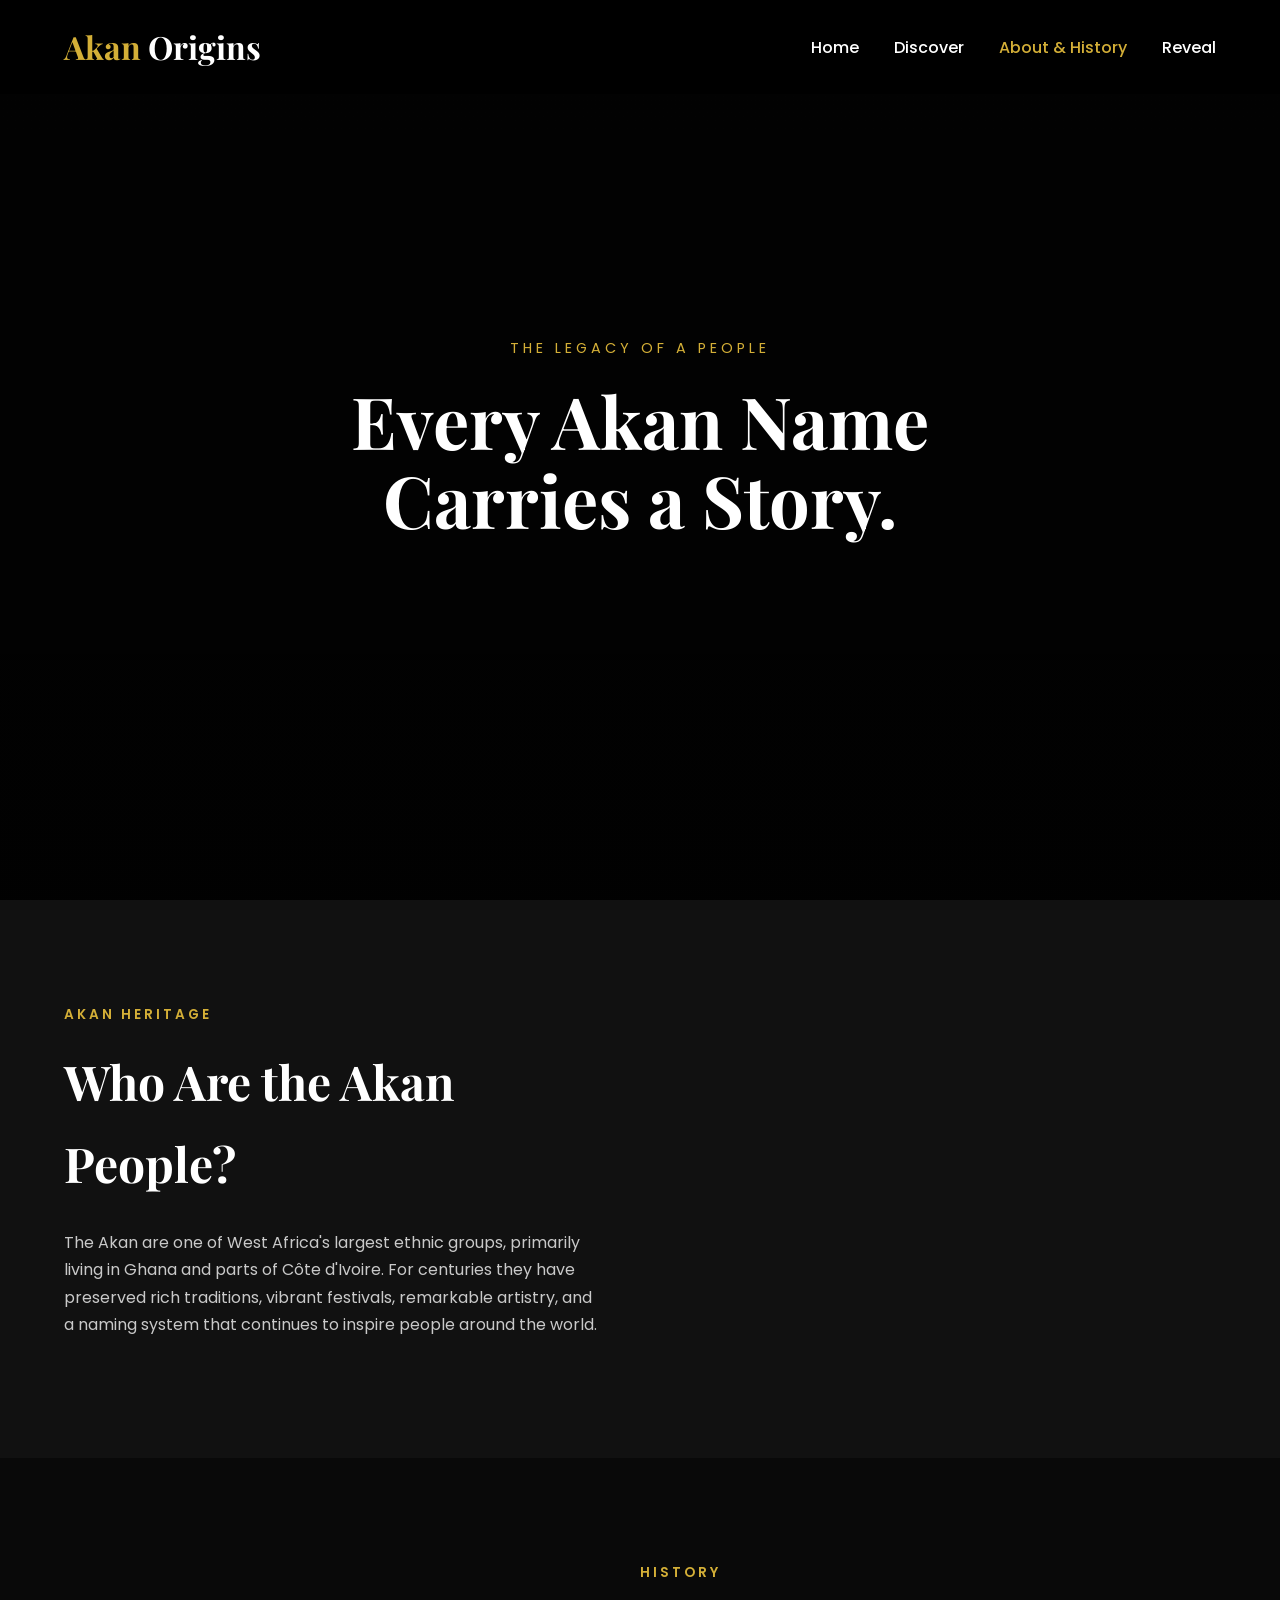
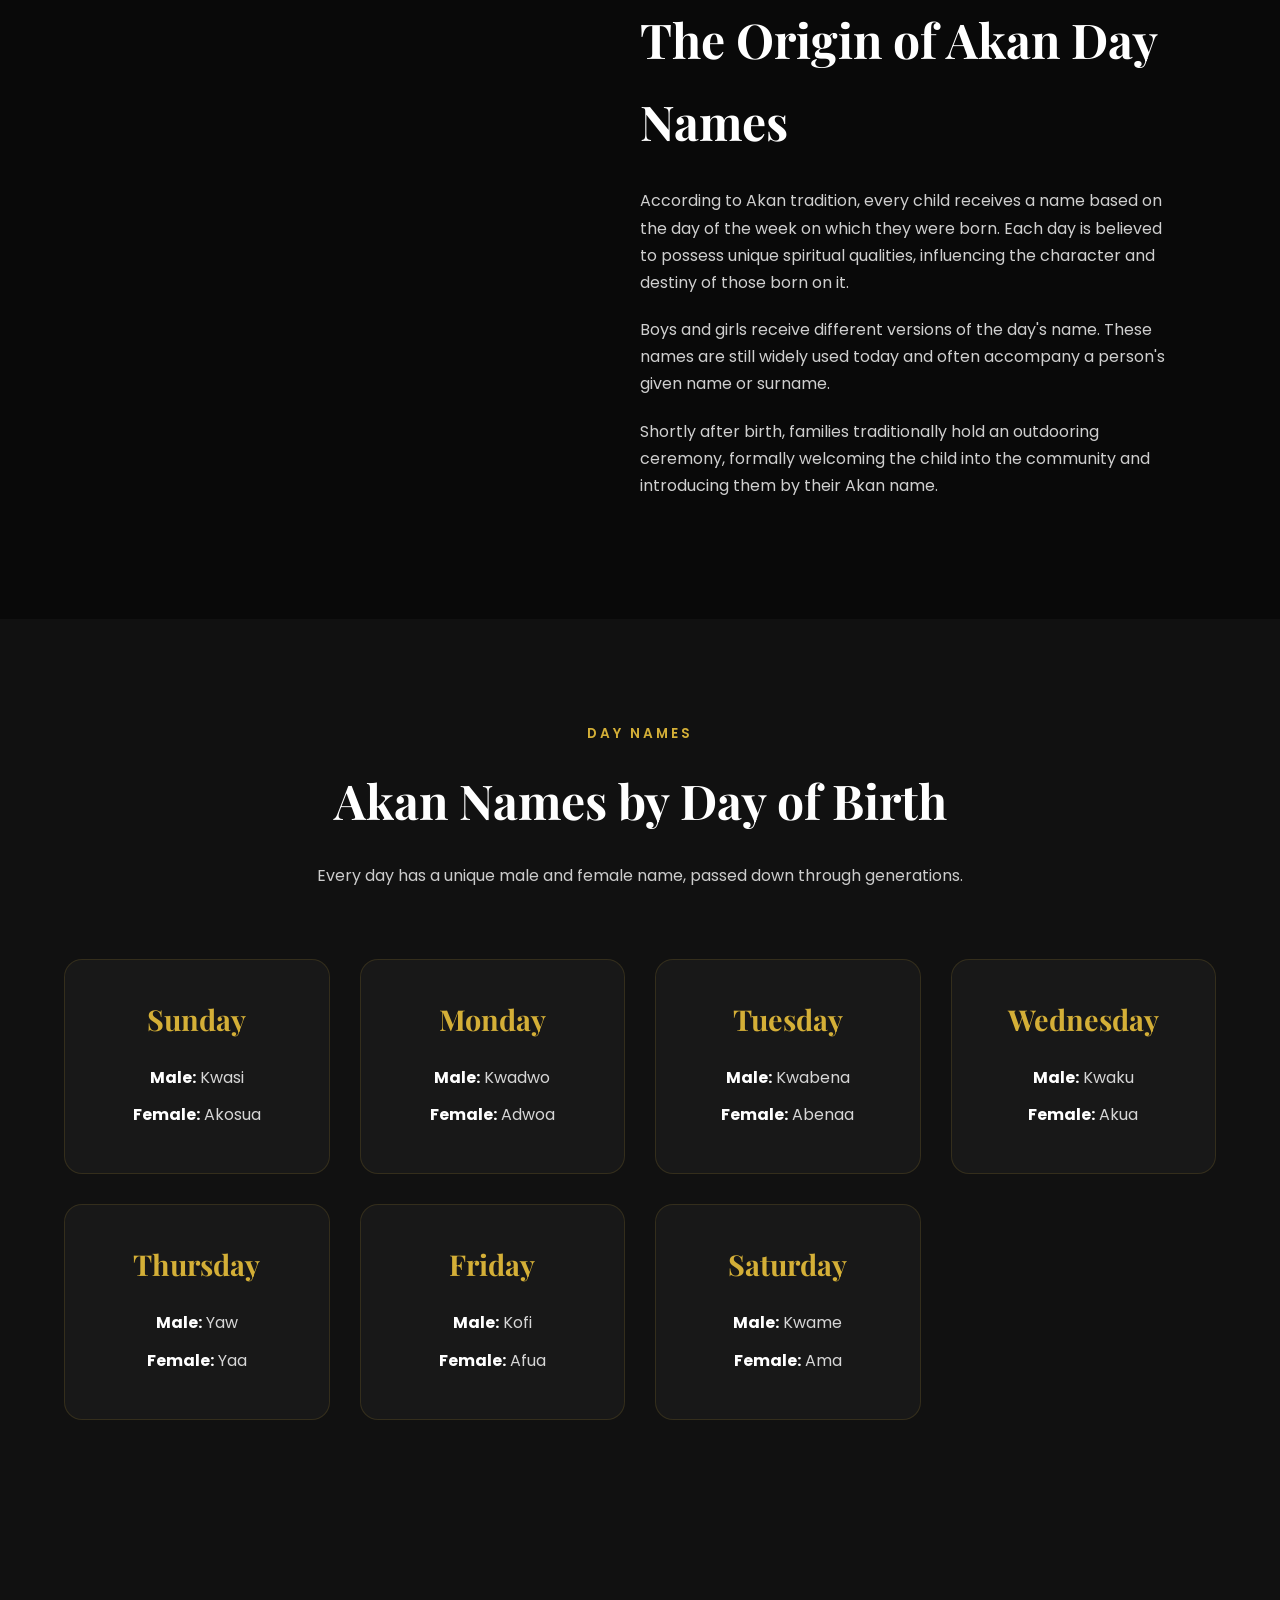
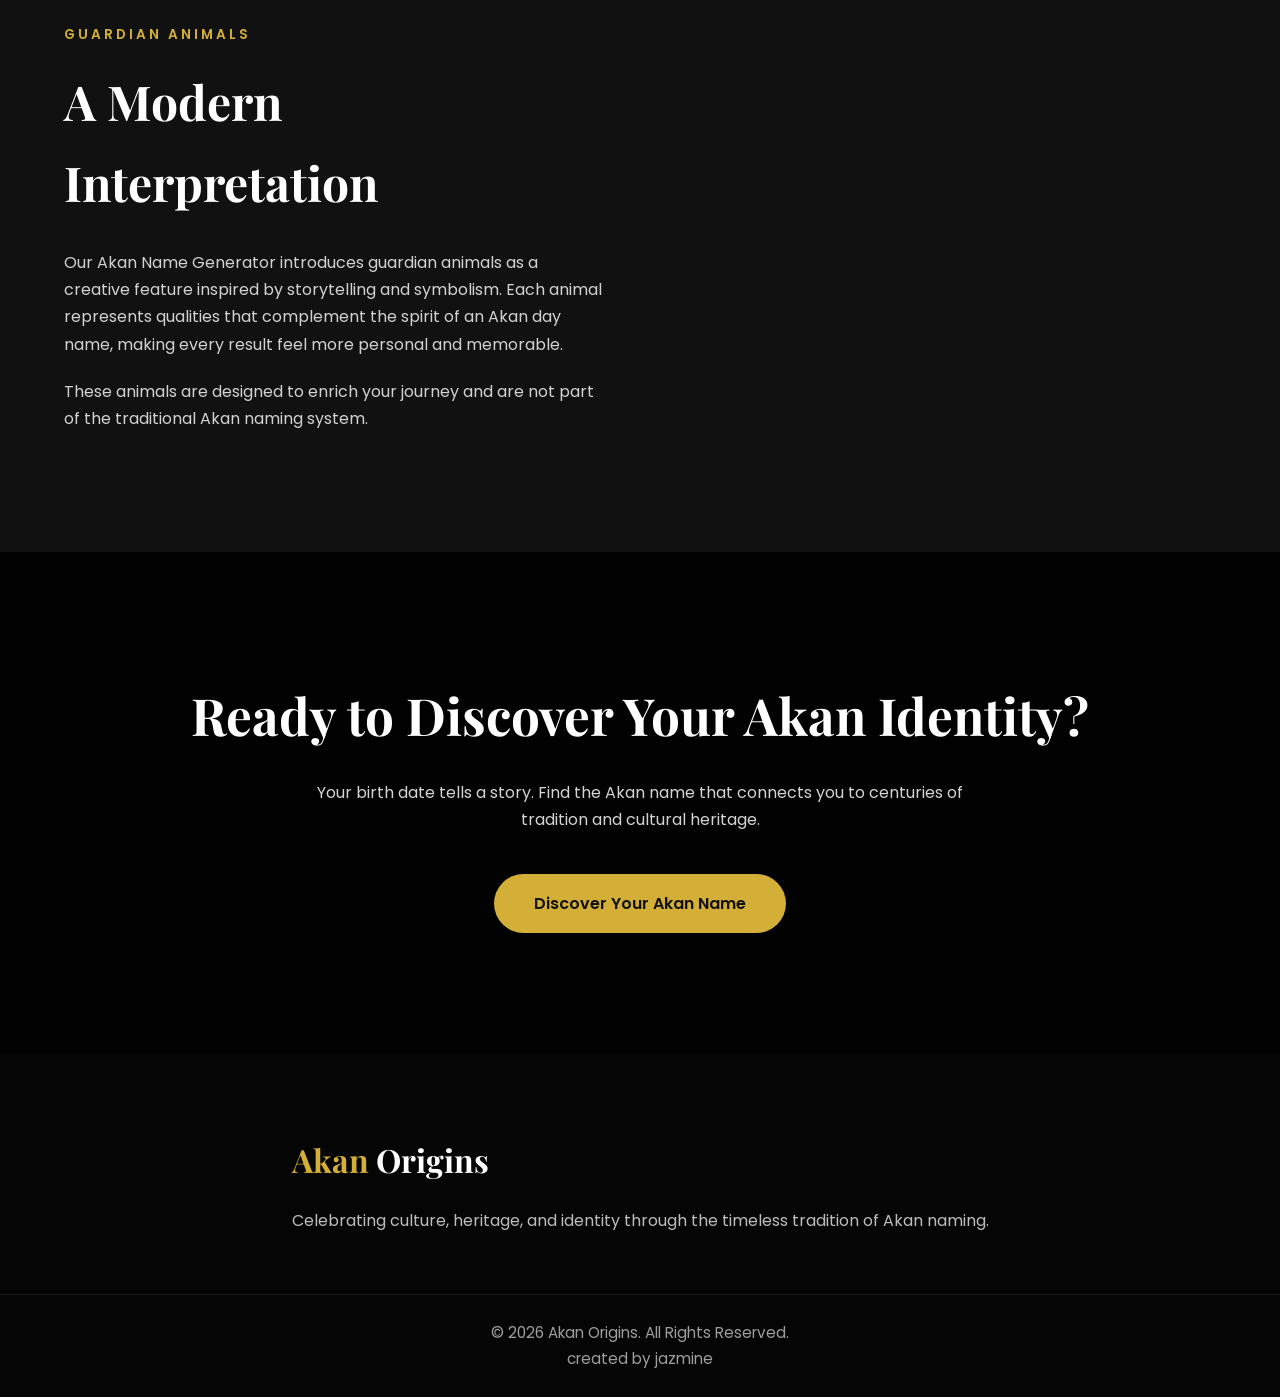
==== commit af06ba6c: "chyanged home-page and results-page" ====
--- a/about.html
+++ b/about.html
@@ -62,13 +62,6 @@
 
     <div class="container">
 
-        <div class="intro-image">
-
-            <img src="images/akan-village.jpg"
-                 alt="Traditional Akan Village">
-
-        </div>
-
         <div class="intro-text">
 
             <span class="small-title">
@@ -139,13 +132,6 @@
 
         </div>
 
-        <div class="history-right">
-
-            <img src="images/naming-ceremony.jpg"
-                 alt="Traditional Akan Naming Ceremony">
-
-        </div>
-
     </div>
 
 </section>
@@ -252,70 +238,10 @@
 
         </div>
 
-        <div class="guardian-image">
-
-            <img src="images/guardian-animal.jpg"
-                 alt="Guardian Animal">
-
-        </div>
-
-    </div>
-
-</section>
-
-<!-- fun facts -->
-
-<section class="facts">
-
-    <div class="section-heading">
-
-        <span class="small-title">
-            DID YOU KNOW?
-        </span>
-
-        <h2>
-            Interesting Facts About Akan Names
-        </h2>
-
-    </div>
-
-    <div class="facts-grid">
-
-        <div class="fact-card">
-            <span>01</span>
-            <p>
-                Millions of people throughout Ghana continue to use
-                Akan day names today.
-            </p>
-        </div>
-
-        <div class="fact-card">
-            <span>02</span>
-            <p>
-                Many Ghanaians proudly use both a day name and an
-                English or family name.
-            </p>
-        </div>
-
-        <div class="fact-card">
-            <span>03</span>
-            <p>
-                Naming ceremonies remain an important cultural event
-                that welcomes a child into the community.
-            </p>
-        </div>
-
-        <div class="fact-card">
-            <span>04</span>
-            <p>
-                Akan traditions have influenced cultures across Africa
-                and the African diaspora.
-            </p>
-        </div>
-
-    </div>
-
-</section>
+    </div>
+
+</section>
+
 
 <!-- cta -->
 
@@ -350,28 +276,6 @@
             </p>
         </div>
 
-        <div class="footer-links">
-
-            <h3>Quick Links</h3>
-
-            <a href="index.html">Home</a>
-            <a href="discover.html">Discover</a>
-            <a href="about.html">About & History</a>
-            <a href="results.html">Reveal</a>
-
-        </div>
-
-        <div class="footer-social">
-
-            <h3>Follow Us</h3>
-
-            <a href="#"><i class="fab fa-facebook-f"></i></a>
-            <a href="#"><i class="fab fa-instagram"></i></a>
-            <a href="#"><i class="fab fa-x-twitter"></i></a>
-            <a href="#"><i class="fab fa-github"></i></a>
-
-        </div>
-
     </div>
 
     <div class="footer-bottom">
--- a/css/style.css
+++ b/css/style.css
@@ -63,16 +63,20 @@
     width:90%;
     max-width:1200px;
     margin:auto;
-    display:grid;
+    display:flex;
     grid-template-columns:2fr 1fr 1fr;
     gap:60px;
     padding-bottom:60px;
+    justify-content: center;
+    align-items: center;
 }
 
 .footer-logo h2{
     font-family:'Playfair Display',serif;
     font-size:2rem;
     margin-bottom:20px;
+    justify-content: center;
+    align-items: center;
 }
 
 .footer-logo span{
@@ -81,48 +85,6 @@
 
 .footer-logo p{
     color:#bdbdbd;
-}
-
-.footer-links h3,
-.footer-social h3{
-    margin-bottom:20px;
-    color:#D4AF37;
-    font-size:1.2rem;
-}
-
-.footer-links{
-    display:flex;
-    flex-direction:column;
-}
-
-.footer-links a{
-    margin-bottom:12px;
-    color:#cfcfcf;
-    transition:.3s;
-}
-
-.footer-links a:hover{
-    color:#D4AF37;
-    padding-left:8px;
-}
-
-.footer-social a{
-    display:inline-flex;
-    justify-content:center;
-    align-items:center;
-    width:45px;
-    height:45px;
-    margin-right:12px;
-    background:#181818;
-    border-radius:50%;
-    color:#D4AF37;
-    transition:.3s ease;
-}
-
-.footer-social a:hover{
-    background:#D4AF37;
-    color:#111;
-    transform:translateY(-5px);
 }
 
 .footer-bottom{
@@ -141,7 +103,6 @@
     top: 0;
     left: 0;
     z-index: 1000;
-
     background: rgba(15, 15, 15, 0.85);
     backdrop-filter: blur(10px);
 }
@@ -189,9 +150,7 @@
     text-align: center;
     background:
         linear-gradient(rgba(15,15,15,.75),
-        rgba(15,15,15,.75)),
-        url("../images/hero.jpg");
-
+        rgba(15,15,15,.75));
     background-size: cover;
     background-position: center;
     background-attachment: fixed;
@@ -241,30 +200,22 @@
 /* discover */
 
 .why-discover {
-    background-color: #0F0F0F;
-}
-
-.reason-cards {
-    display: grid;
-    grid-template-columns: repeat(auto-fit, minmax(270px, 1fr));
-    gap: 35px;
-}
-
-.reason-card {
-    position:relative;
-    overflow:hidden;
-    background:linear-gradient(
-        145deg,
-        rgba(25,25,25,.95),
-        rgba(12,12,12,.9)
-    );
-    backdrop-filter:blur(15px);
-    border:1px solid rgba(212,175,55,.25);
-    border-radius:22px;
-    padding:45px 35px;
-    transition:.45s ease;
-    box-shadow:
-        0 12px 35px rgba(0,0,0,.45);
+    background: #0F0F0F;
+}
+
+.panel-text {
+    width: 75%;
+}
+
+.panel-text h3 {
+    color: #D4AF37;
+    font-size: 2rem;
+    margin-bottom: 15px;
+}
+
+.panel-text p {
+    color: #D0D0D0;
+    line-height: 1.8;
 }
 
 /* Gold accent line */
@@ -284,48 +235,6 @@
     );
 }
 
-.reason-card:hover {
-    transform:
-        translateY(-12px);
-
-    border-color:#D4AF37;
-    box-shadow:
-        0 0 25px rgba(212,175,55,.15),
-        0 20px 45px rgba(0,0,0,.55);
-}
-
-.reason-card:hover::after {
-    content:"";
-    position:absolute;
-    inset:0;
-    background:
-    radial-gradient(
-        circle at top,
-        rgba(212,175,55,.08),
-        transparent 70%
-    );
-    pointer-events:none;
-}
-
-
-.reason-card:nth-child(2) {
-    margin-top: 30px;
-}
-
-.reason-card h3 {
-   font-family:'Playfair Display',serif;
-    font-size:1.8rem;
-    margin-bottom:18px;
-    color:#ffffff;
-
-}
-
-.reason-card p {
-    color:#d6d6d6;
-    line-height:1.8;
-}
-
-
 /* custom scroll bar */
 
 ::-webkit-scrollbar {
@@ -572,6 +481,7 @@
     grid-template-columns:1fr 1fr;
     gap:70px;
     align-items:center;
+    margin-left: 50%;
 }
 
 .history-left h2{
@@ -591,13 +501,7 @@
     box-shadow:0 20px 45px rgba(0,0,0,.45);
 }
 
-.history-right img{
-    transition:.6s;
-}
-
-.history-right:hover img{
-    transform:scale(1.08);
-}
+
 
 /* days of the week */
 
@@ -681,50 +585,6 @@
 
 .guardian-image:hover img{
     transform:scale(1.08);
-}
-
-/* fun facts */
-
-.facts{
-    background:#090909;
-}
-
-.facts-grid{
-    width:90%;
-    max-width:1200px;
-    margin:60px auto 0;
-    display:grid;
-    grid-template-columns:repeat(auto-fit,minmax(260px,1fr));
-    gap:30px;
-}
-
-.fact-card{
-    background:#151515;
-    padding:40px 30px;
-    border-radius:18px;
-    border:1px solid rgba(212,175,55,.15);
-    transition:.35s ease;
-    position:relative;
-    overflow:hidden;
-}
-
-.fact-card:hover{
-    transform:translateY(-10px);
-    border-color:#D4AF37;
-    box-shadow:0 18px 40px rgba(212,175,55,.15);
-}
-
-.fact-card span{
-    display:block;
-    font-size:3rem;
-    font-weight:700;
-    color:#D4AF37;
-    margin-bottom:20px;
-    font-family:'Playfair Display',serif;
-}
-
-.fact-card p{
-    color:#d2d2d2;
 }
 
 /* cta */
@@ -892,60 +752,13 @@
     padding:120px 0;
 }
 
-.generator-container{
-    width:90%;
-    max-width:1200px;
-    margin:auto;
-
-    display:grid;
-    grid-template-columns:1fr 1fr;
-    gap:70px;
-    align-items:center;
-}
-
-/* left side */
-
-.generator-info h2{
-    font-family:'Playfair Display',serif;
-    font-size:3rem;
-    margin-bottom:25px;
-}
-
-.generator-info p{
-    color:#cccccc;
-    margin-bottom:35px;
-}
-
-.info-list{
-    display:flex;
-    flex-direction:column;
-    gap:20px;
-}
-
-.info-item{
-    display:flex;
-    align-items:center;
-    gap:18px;
-    background:#181818;
-    padding:18px 22px;
-    border-radius:14px;
-    border:1px solid rgba(212,175,55,.15);
-    transition:.3s;
-}
-
-.info-item:hover{
-    border-color:#D4AF37;
-    transform:translateX(8px);
-}
-
-.info-item i{
-    color:#D4AF37;
-    font-size:1.3rem;
-    width:28px;
-}
-
-.info-item span{
-    color:#efefef;
+.generator h2{
+    font-family:'Playfair Display',serif;
+    font-size:3.2rem;
+    margin-bottom:20px;
+    justify-content: center;
+    align-items: center;
+    text-align: center;
 }
 
 /* form */
@@ -957,6 +770,9 @@
         #101010
     );
     padding:45px;
+    width: 500px;
+    max-width: 90%;
+    margin: 50px auto;
     border-radius:22px;
     border:1px solid rgba(212,175,55,.20);
     box-shadow:0 18px 45px rgba(0,0,0,.45);
@@ -1041,47 +857,6 @@
 
 }
 
-/* cta */
-
-.discover-cta{
-    padding:120px 20px;
-    text-align:center;
-
-    background:
-    linear-gradient(rgba(0,0,0,.82),rgba(0,0,0,.82)),
-    url("../images/discover-cta.jpg")
-    center/cover no-repeat;
-}
-
-.discover-cta h2{
-    font-family:'Playfair Display',serif;
-    font-size:3rem;
-    margin-bottom:20px;
-}
-
-.discover-cta p{
-    max-width:700px;
-    margin:0 auto 40px;
-    color:#d3d3d3;
-    font-size:1.05rem;
-}
-
-.cta-btn{
-    display:inline-block;
-    padding:16px 40px;
-    background:#D4AF37;
-    color:#111;
-    border-radius:50px;
-    font-weight:600;
-    transition:.35s ease;
-}
-
-.cta-btn:hover{
-    background:#f2d16b;
-    transform:translateY(-5px);
-    box-shadow:0 15px 35px rgba(212,175,55,.35);
-}
-
 /* google fonts */
 
 @import url('https://fonts.googleapis.com/css2?family=Playfair+Display:wght@400;500;600;700;800&family=Poppins:wght@300;400;500;600;700&display=swap');
@@ -1260,12 +1035,6 @@
     box-shadow:0 12px 30px rgba(212,175,55,.15);
 }
 
-.result-box i{
-    font-size:2.7rem;
-    color:#D4AF37;
-    margin-bottom:20px;
-}
-
 .result-box h3{
     font-family:'Playfair Display',serif;
     margin-bottom:15px;
@@ -1276,68 +1045,4 @@
     color:#d4d4d4;
 }
 
-/* what you'll discover */
-
-.discover-features{
-    background:#111111;
-    padding:120px 0;
-}
-
-.features-grid{
-    width:90%;
-    max-width:1200px;
-    margin:60px auto 0;
-    display:grid;
-    grid-template-columns:repeat(auto-fit,minmax(250px,1fr));
-    gap:30px;
-}
-
-.feature-box{
-    background:linear-gradient(
-        145deg,
-        #1b1b1b,
-        #101010
-    );
-    padding:40px 30px;
-    border-radius:20px;
-    border:1px solid rgba(212,175,55,.15);
-    text-align:center;
-    transition:.35s ease;
-    position:relative;
-    overflow:hidden;
-}
-
-.feature-box::before{
-    content:"";
-    position:absolute;
-    top:0;
-    left:0;
-    width:100%;
-    height:4px;
-    background:#D4AF37;
-}
-
-.feature-box:hover{
-    transform:translateY(-10px);
-    border-color:#D4AF37;
-    box-shadow:
-    0 15px 35px rgba(212,175,55,.15);
-}
-
-.feature-box i{
-    font-size:3rem;
-    color:#D4AF37;
-    margin-bottom:25px;
-}
-
-.feature-box h3{
-    font-family:'Playfair Display',serif;
-    font-size:1.7rem;
-    margin-bottom:18px;
-}
-
-.feature-box p{
-    color:#cfcfcf;
-    line-height:1.8;
-}
-
+
